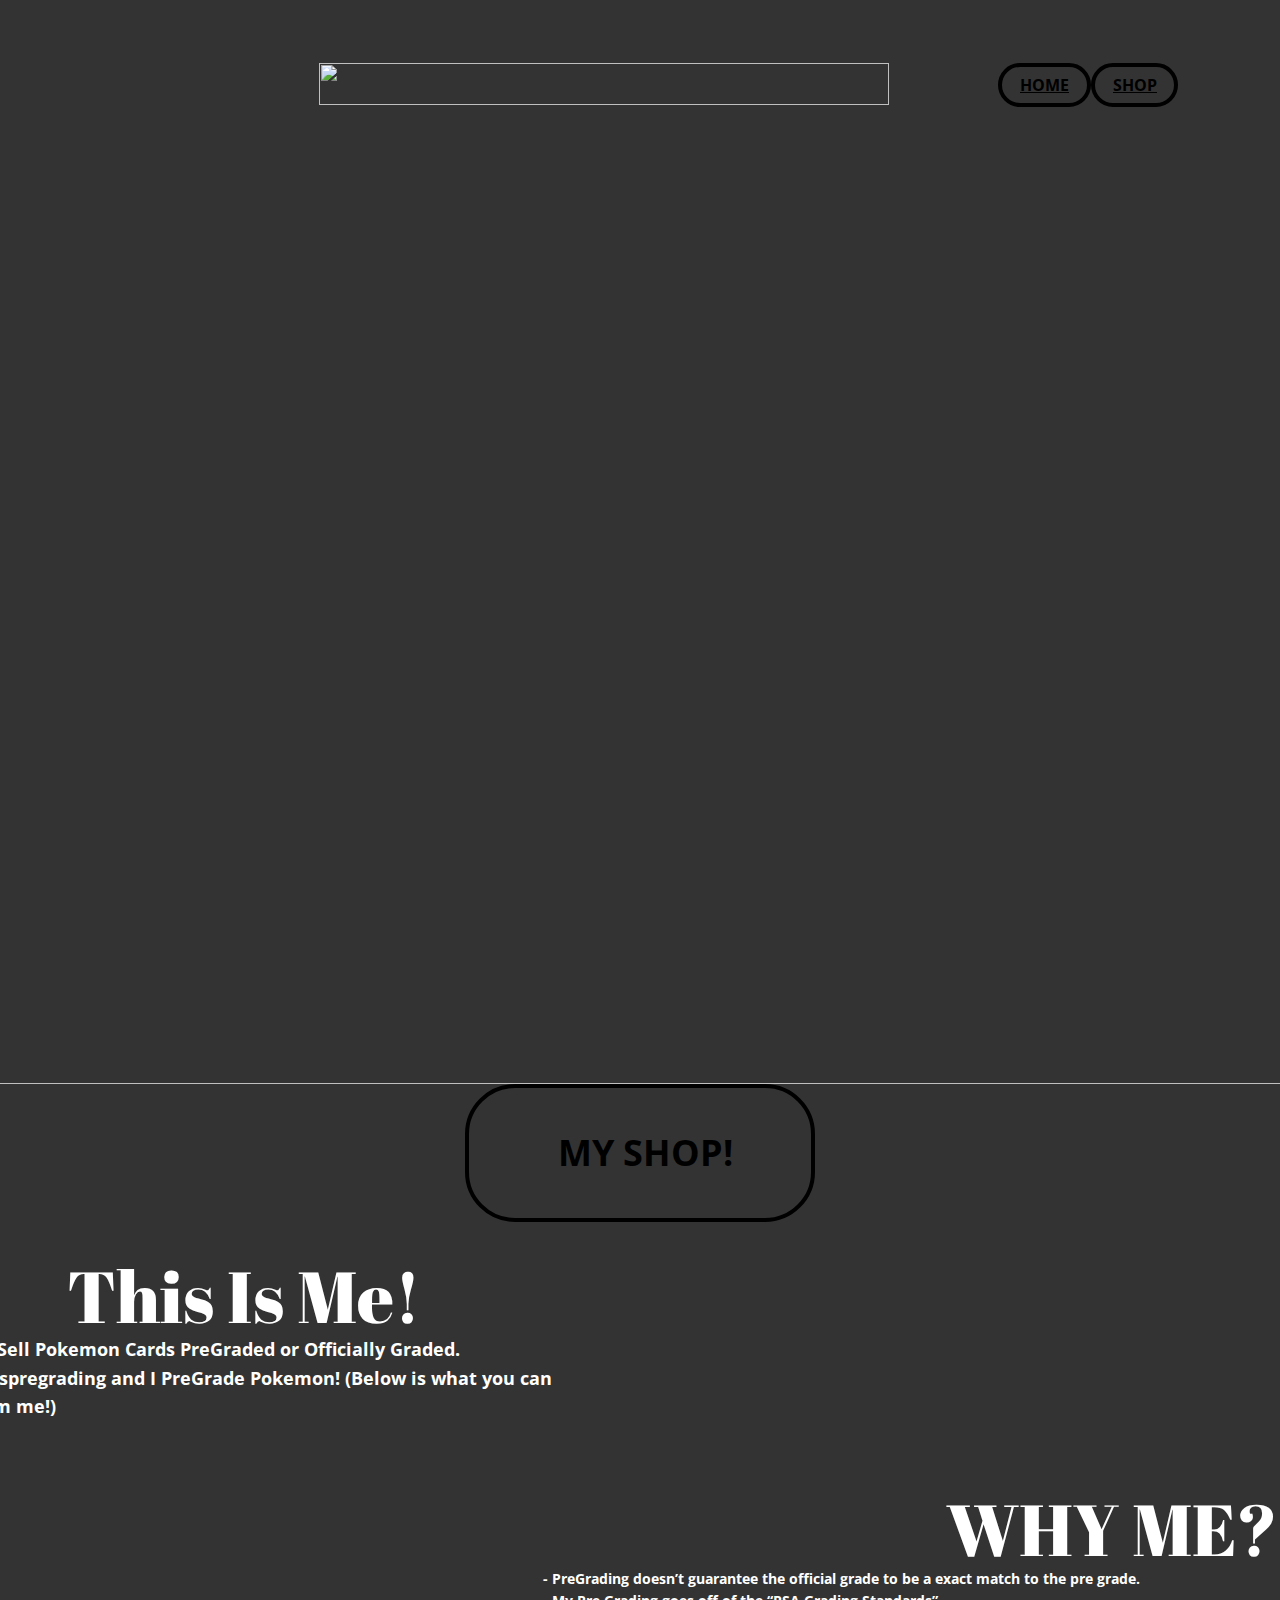
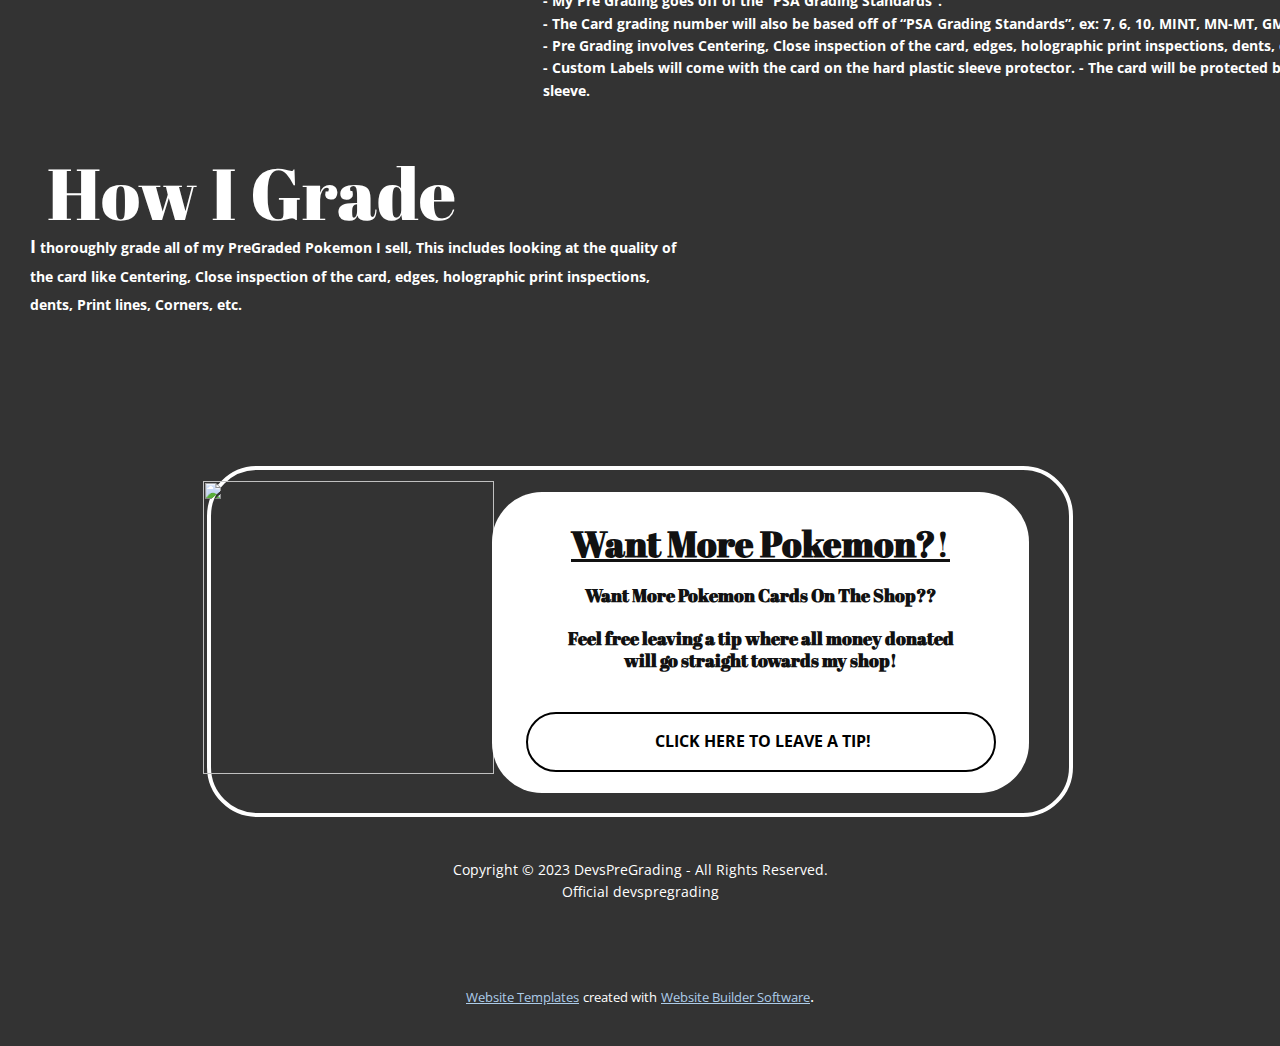
==== HOME.html @ a4edfcf6 "Final" ====
<!DOCTYPE html>
<html style="font-size: 16px;" lang="en"><head>
    <meta name="viewport" content="width=device-width, initial-scale=1.0">
    <meta charset="utf-8">
    <meta name="keywords" content="This Is Me!, WHY ME?">
    <meta name="description" content="">
    <title>HOME</title>
    <link rel="stylesheet" href="nicepage.css" media="screen">
<link rel="stylesheet" href="HOME.css" media="screen">
    <script class="u-script" type="text/javascript" src="jquery.js" defer=""></script>
    <script class="u-script" type="text/javascript" src="nicepage.js" defer=""></script>
    <meta name="generator" content="Nicepage 5.12.7, nicepage.com">
    <link id="u-theme-google-font" rel="stylesheet" href="https://fonts.googleapis.com/css?family=Roboto:100,100i,300,300i,400,400i,500,500i,700,700i,900,900i|Open+Sans:300,300i,400,400i,500,500i,600,600i,700,700i,800,800i">
    <link id="u-page-google-font" rel="stylesheet" href="https://fonts.googleapis.com/css?family=Abril+Fatface:400">
    
    
    
    
    
    
    <script type="application/ld+json">{
		"@context": "http://schema.org",
		"@type": "Organization",
		"name": ""
}</script>
    <meta name="theme-color" content="#478ac9">
    <meta property="og:title" content="HOME">
    <meta property="og:type" content="website">
  <meta data-intl-tel-input-cdn-path="intlTelInput/"></head>
  <body class="u-body u-overlap u-overlap-contrast u-overlap-transparent u-xl-mode" data-lang="en"><header class="u-clearfix u-grey-80 u-header u-header" id="sec-af65"><div class="u-clearfix u-sheet u-sheet-1">
        <p class="u-text u-text-default u-text-1">
          <span style="font-weight: 700;"></span>
        </p>
        <nav class="u-menu u-menu-one-level u-offcanvas u-menu-1" data-responsive-from="MD">
          <div class="menu-collapse" style="font-size: 1rem; letter-spacing: 0px; font-weight: 700;">
            <a class="u-button-style u-custom-border-radius u-custom-color u-custom-hover-color u-custom-left-right-menu-spacing u-custom-padding-bottom u-custom-text-active-color u-custom-text-color u-custom-text-decoration u-custom-text-hover-color u-custom-text-shadow u-custom-top-bottom-menu-spacing u-nav-link u-text-active-palette-1-base u-text-hover-palette-2-base" href="#" style="padding: 4px 14px; font-size: calc(1em + 8px);">
              <svg class="u-svg-link" viewBox="0 0 24 24"><use xmlns:xlink="http://www.w3.org/1999/xlink" xlink:href="#menu-hamburger"></use></svg>
              <svg class="u-svg-content" version="1.1" id="menu-hamburger" viewBox="0 0 16 16" x="0px" y="0px" xmlns:xlink="http://www.w3.org/1999/xlink" xmlns="http://www.w3.org/2000/svg"><g><rect y="1" width="16" height="2"></rect><rect y="7" width="16" height="2"></rect><rect y="13" width="16" height="2"></rect>
</g></svg>
            </a>
          </div>
          <div class="u-custom-menu u-nav-container">
            <ul class="u-nav u-unstyled u-nav-1"><li class="u-nav-item"><a class="u-border-4 u-border-black u-border-hover-grey-15 u-button-style u-hover-white u-nav-link u-radius-50 u-text-black" href="HOME.html" style="padding: 10px 18px; text-decoration: underline !important;">HOME</a>
</li><li class="u-nav-item"><a class="u-border-4 u-border-black u-border-hover-grey-15 u-button-style u-hover-white u-nav-link u-radius-50 u-text-black" href="SHOP.html" style="padding: 10px 17px 10px 18px; text-decoration: underline !important;">SHOP</a>
</li></ul>
          </div>
          <div class="u-custom-menu u-nav-container-collapse">
            <div class="u-black u-container-style u-inner-container-layout u-opacity u-opacity-95 u-sidenav">
              <div class="u-inner-container-layout u-sidenav-overflow">
                <div class="u-menu-close"></div>
                <ul class="u-align-center u-nav u-popupmenu-items u-unstyled u-nav-2"><li class="u-nav-item"><a class="u-button-style u-nav-link" href="HOME.html">HOME</a>
</li><li class="u-nav-item"><a class="u-button-style u-nav-link" href="SHOP.html">SHOP</a>
</li></ul>
              </div>
            </div>
            <div class="u-black u-menu-overlay u-opacity u-opacity-70"></div>
          </div>
        </nav>
        <img class="u-expanded-width-xs u-image u-image-default u-image-1" src="images/image4.png" alt="" data-image-width="598" data-image-height="44" data-href="HOME.html">
      </div></header>
    <section class="skrollable u-clearfix u-grey-80 u-parallax u-section-1" id="sec-ea19">
      <div class="u-clearfix u-sheet u-valign-bottom-lg u-sheet-1">
        <img class="u-expanded-width-md u-expanded-width-sm u-expanded-width-xs u-image u-image-contain u-image-default u-image-1" src="images/Untitled_Artwork1.png" alt="" data-image-width="1658" data-image-height="1001">
      </div>
    </section>
    <section class="u-clearfix u-grey-80 u-section-2" id="sec-8817">
      <div class="u-clearfix u-sheet u-valign-middle-sm u-valign-middle-xs u-sheet-1">
        <a href="SHOP.html" class="u-border-4 u-border-black u-border-hover-grey-15 u-btn u-btn-round u-button-style u-grey-80 u-hover-white u-radius-50 u-text-black u-text-hover-black u-btn-1" data-animation-out="0"><span class="u-file-icon u-icon u-icon-1"><img src="images/287221.png" alt=""></span>&nbsp;My SHOP!
        </a>
      </div>
    </section>
    <section class="u-clearfix u-grey-80 u-section-3" id="sec-2ca6">
      <div class="u-clearfix u-sheet u-sheet-1">
        <div class="u-clearfix u-gutter-0 u-layout-wrap u-layout-wrap-1">
          <div class="u-layout" style="">
            <div class="u-layout-row" style="">
              <div class="u-container-style u-layout-cell u-left-cell u-shape-rectangle u-size-30 u-size-xs-60 u-layout-cell-1" src="">
                <div class="u-container-layout u-container-layout-1">
                  <h1 class="u-align-center u-custom-font u-text u-text-default u-text-1">This Is Me!</h1>
                  <p class="u-align-left u-text u-text-2"> -I Buy and Sell Pokemon Cards PreGraded or Officially Graded.<br>-Hi I'm devspregrading and I PreGrade Pokemon!
(Below is what you can expect from me!)&nbsp;
                  </p>
                </div>
              </div>
              <div class="u-align-center u-container-style u-image u-image-round u-layout-cell u-radius-23 u-right-cell u-size-30 u-size-xs-60 u-image-1" src="" data-image-width="850" data-image-height="638">
                <div class="u-container-layout u-valign-middle u-container-layout-2" src=""></div>
              </div>
            </div>
          </div>
        </div>
      </div>
    </section>
    <section class="u-clearfix u-grey-80 u-section-4" id="sec-6db6">
      <div class="u-clearfix u-layout-wrap u-layout-wrap-1">
        <div class="u-layout">
          <div class="u-layout-row">
            <div class="u-container-style u-image u-image-round u-layout-cell u-radius-23 u-size-18 u-image-1" data-image-width="850" data-image-height="478">
              <div class="u-container-layout u-container-layout-1"></div>
            </div>
            <div class="u-container-style u-layout-cell u-size-42 u-layout-cell-2">
              <div class="u-container-layout u-valign-top-lg u-valign-top-md u-valign-top-sm u-valign-top-xl u-container-layout-2">
                <h1 class="u-align-right u-custom-font u-text u-text-default u-text-1">WHY ME?</h1>
                <p class="u-align-left u-text u-text-default u-text-2"> - PreGrading doesn’t guarantee the official grade to be a exact match to the pre grade.&nbsp;<br>- My Pre Grading goes off of the “PSA Grading Standards”.&nbsp;<br>- The Card grading number will also be based off of “PSA Grading Standards”, ex: 7, 6, 10, MINT, MN-MT, GM-MT, ETC.&nbsp;<br>- Pre Grading involves Centering, Close inspection of the card, edges, holographic print inspections, dents, etc.&nbsp;<br>- Custom Labels will come with the card on the hard plastic sleeve protector.
- The card will be protected by one layer of a thin clear sleeve inside of a hard plastic sleeve.&nbsp;
                </p>
              </div>
            </div>
          </div>
        </div>
      </div>
      <div class="u-clearfix u-layout-wrap u-layout-wrap-2">
        <div class="u-layout">
          <div class="u-layout-row">
            <div class="u-container-style u-layout-cell u-size-30 u-layout-cell-3">
              <div class="u-container-layout u-valign-bottom-xs u-container-layout-3">
                <h1 class="u-align-center u-custom-font u-text u-text-default u-text-3"> How I Grade</h1>
                <p class="u-align-left u-text u-text-default-lg u-text-default-md u-text-default-sm u-text-default-xl u-text-4"> I<span style="font-size: 0.875rem;"> thoroughly grade all of my PreGraded Pokemon I sell,
This includes looking at the quality of the card like
Centering, Close inspection of the card, edges,
holographic print inspections, dents, Print lines,
Corners, etc.</span>
                </p>
              </div>
            </div>
            <div class="u-container-style u-image u-image-round u-layout-cell u-radius-23 u-size-30 u-image-2" data-image-width="850" data-image-height="478">
              <div class="u-container-layout u-container-layout-4"></div>
            </div>
          </div>
        </div>
      </div>
    </section>
    <section class="u-align-center u-clearfix u-grey-80 u-section-5" id="carousel_9c7b">
      <div class="u-clearfix u-sheet u-valign-middle-xl u-sheet-1"><!--product--><!--product_options_json--><!--{"source":""}--><!--/product_options_json--><!--product_item-->
        <div class="u-align-center-md u-align-center-sm u-align-center-xs u-border-4 u-border-white u-container-style u-expanded-width-md u-expanded-width-sm u-expanded-width-xs u-gradient u-product u-radius-50 u-shape-round u-product-1">
          <div class="u-container-layout u-container-layout-1"><!--product_image-->
            <img src="images/Untitled_Artwork11.png" alt="" class="u-image u-image-default u-product-control u-image-1" data-image-width="2048" data-image-height="2048"><!--/product_image-->
            <div class="u-align-center u-container-style u-expanded-width-md u-expanded-width-sm u-expanded-width-xs u-group u-radius-50 u-shape-round u-white u-group-1">
              <div class="u-container-layout u-valign-top u-container-layout-2">
                <h3 class="u-custom-font u-text u-text-default u-text-1">
                  <span style="font-weight: 700;">Want More Pokemon?</span>!
                </h3>
                <h6 class="u-custom-font u-text u-text-default u-text-2">Want More Pokemon<span style="font-weight: 400;"></span> Cards On The Shop??<br>
                  <br>Feel free leaving a tip where all money donated<br>will go straight towards my shop!
                </h6><!--product_button--><!--options_json--><!--{"clickType":"add-to-cart","content":"​ click here to leave a tip!"}--><!--/options_json-->
                <a href="https://cash.app/$yeien420" class="u-border-2 u-border-black u-border-hover-black u-btn u-btn-round u-button-style u-hover-black u-none u-product-control u-radius-50 u-text-black u-text-hover-white u-btn-1" target="_blank"><!--product_button_content--><span class="u-file-icon u-icon u-icon-1"><img src="images/287221.png" alt=""></span>&nbsp;click here to leave a tip!<!--/product_button_content-->
                </a><!--/product_button-->
              </div>
            </div>
          </div>
        </div><!--/product_item--><!--/product-->
      </div>
    </section>
    <style class="u-overlap-style">.u-overlap:not(.u-sticky-scroll) .u-header {
background-color: #333333 !important
}</style>
    
    
    <footer class="u-align-center u-clearfix u-footer u-grey-80 u-footer" id="sec-9c79"><div class="u-clearfix u-sheet u-sheet-1">
        <p class="u-small-text u-text u-text-variant u-text-1"> Copyright © 2023 DevsPreGrading - All Rights Reserved.<br>Official devspregrading
        </p>
      </div></footer>
    <section class="u-backlink u-clearfix u-grey-80">
      <a class="u-link" href="https://nicepage.com/website-templates" target="_blank">
        <span>Website Templates</span>
      </a>
      <p class="u-text">
        <span>created with</span>
      </p>
      <a class="u-link" href="" target="_blank">
        <span>Website Builder Software</span>
      </a>. 
    </section><span style="height: 64px; width: 64px; margin-left: 0px; margin-right: auto; margin-top: 0px; background-image: none; right: 20px; bottom: 20px; padding: 15px" class="u-back-to-top u-icon u-icon-circle u-opacity u-opacity-85 u-palette-1-base" data-href="#">
        <svg class="u-svg-link" preserveAspectRatio="xMidYMin slice" viewBox="0 0 551.13 551.13"><use xmlns:xlink="http://www.w3.org/1999/xlink" xlink:href="#svg-1d98"></use></svg>
        <svg class="u-svg-content" enable-background="new 0 0 551.13 551.13" viewBox="0 0 551.13 551.13" xmlns="http://www.w3.org/2000/svg" id="svg-1d98"><path d="m275.565 189.451 223.897 223.897h51.668l-275.565-275.565-275.565 275.565h51.668z"></path></svg>
    </span>
  
</body></html>
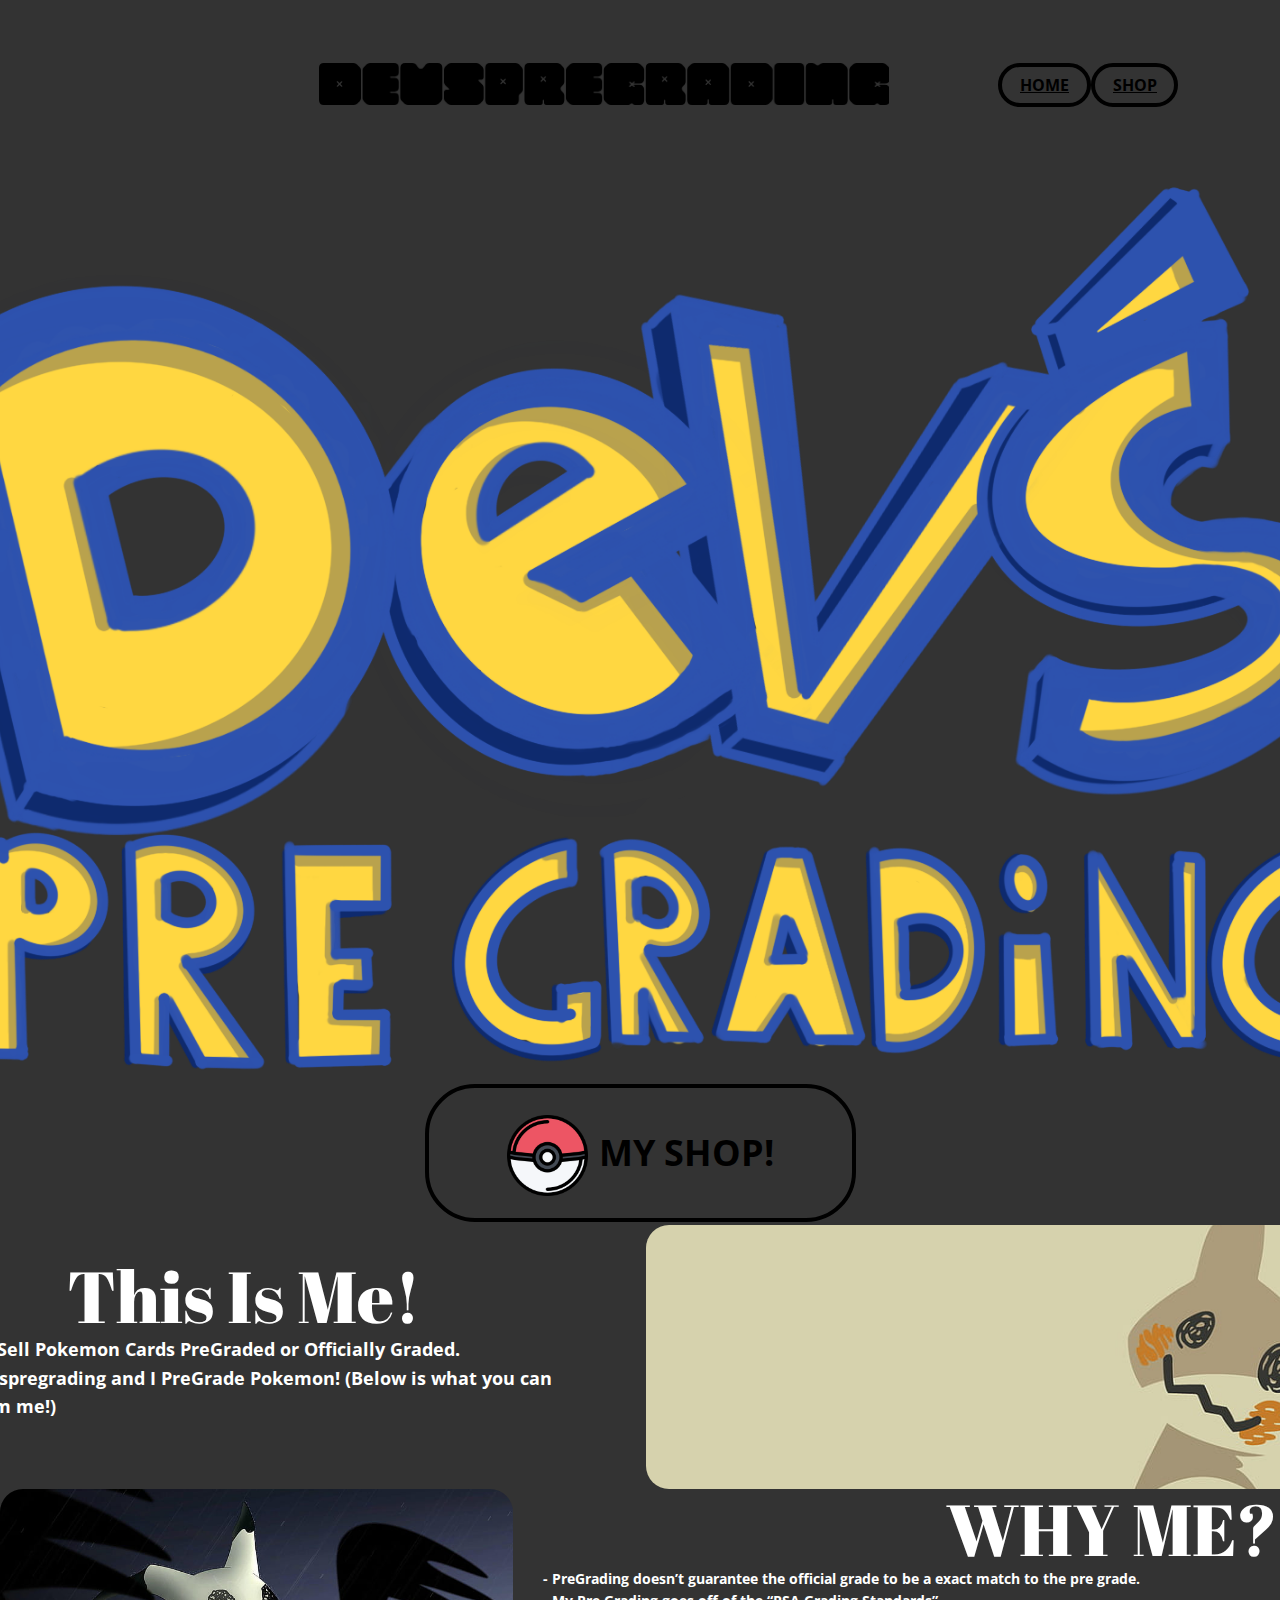
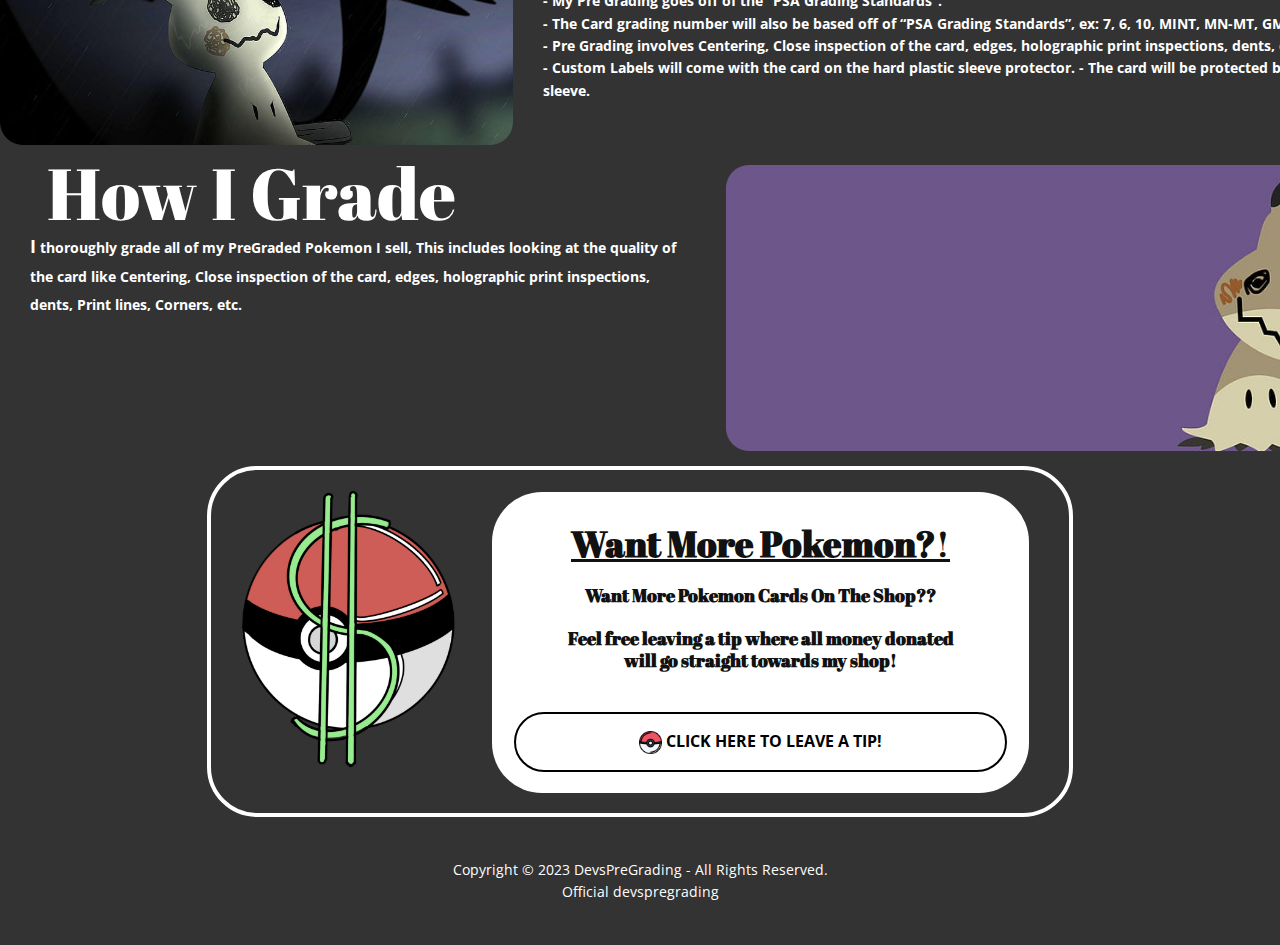
==== commit 3482b140: "HOME.html" ====
--- a/HOME.html
+++ b/HOME.html
@@ -159,19 +159,10 @@
         <p class="u-small-text u-text u-text-variant u-text-1"> Copyright © 2023 DevsPreGrading - All Rights Reserved.<br>Official devspregrading
         </p>
       </div></footer>
-    <section class="u-backlink u-clearfix u-grey-80">
-      <a class="u-link" href="https://nicepage.com/website-templates" target="_blank">
-        <span>Website Templates</span>
-      </a>
-      <p class="u-text">
-        <span>created with</span>
-      </p>
-      <a class="u-link" href="" target="_blank">
-        <span>Website Builder Software</span>
-      </a>. 
+ 
     </section><span style="height: 64px; width: 64px; margin-left: 0px; margin-right: auto; margin-top: 0px; background-image: none; right: 20px; bottom: 20px; padding: 15px" class="u-back-to-top u-icon u-icon-circle u-opacity u-opacity-85 u-palette-1-base" data-href="#">
         <svg class="u-svg-link" preserveAspectRatio="xMidYMin slice" viewBox="0 0 551.13 551.13"><use xmlns:xlink="http://www.w3.org/1999/xlink" xlink:href="#svg-1d98"></use></svg>
         <svg class="u-svg-content" enable-background="new 0 0 551.13 551.13" viewBox="0 0 551.13 551.13" xmlns="http://www.w3.org/2000/svg" id="svg-1d98"><path d="m275.565 189.451 223.897 223.897h51.668l-275.565-275.565-275.565 275.565h51.668z"></path></svg>
     </span>
   
-</body></html>+</body></html>
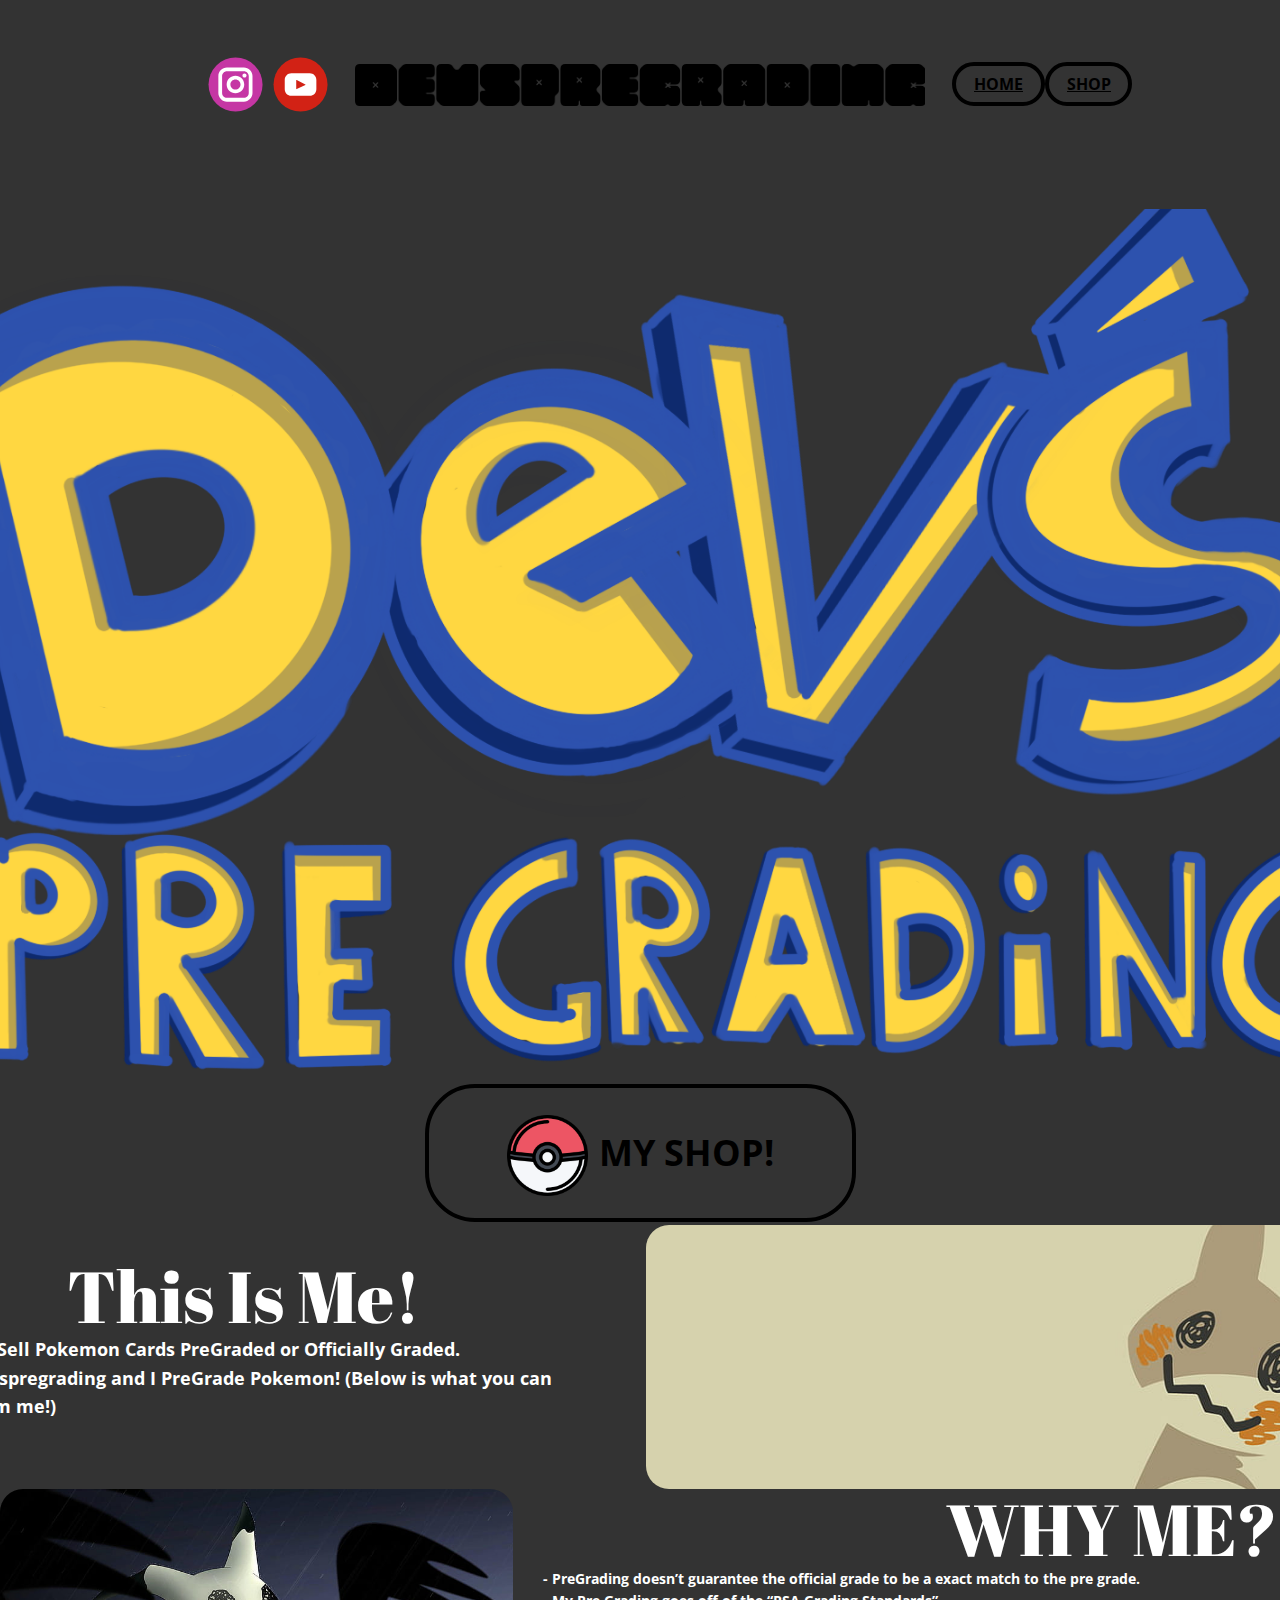
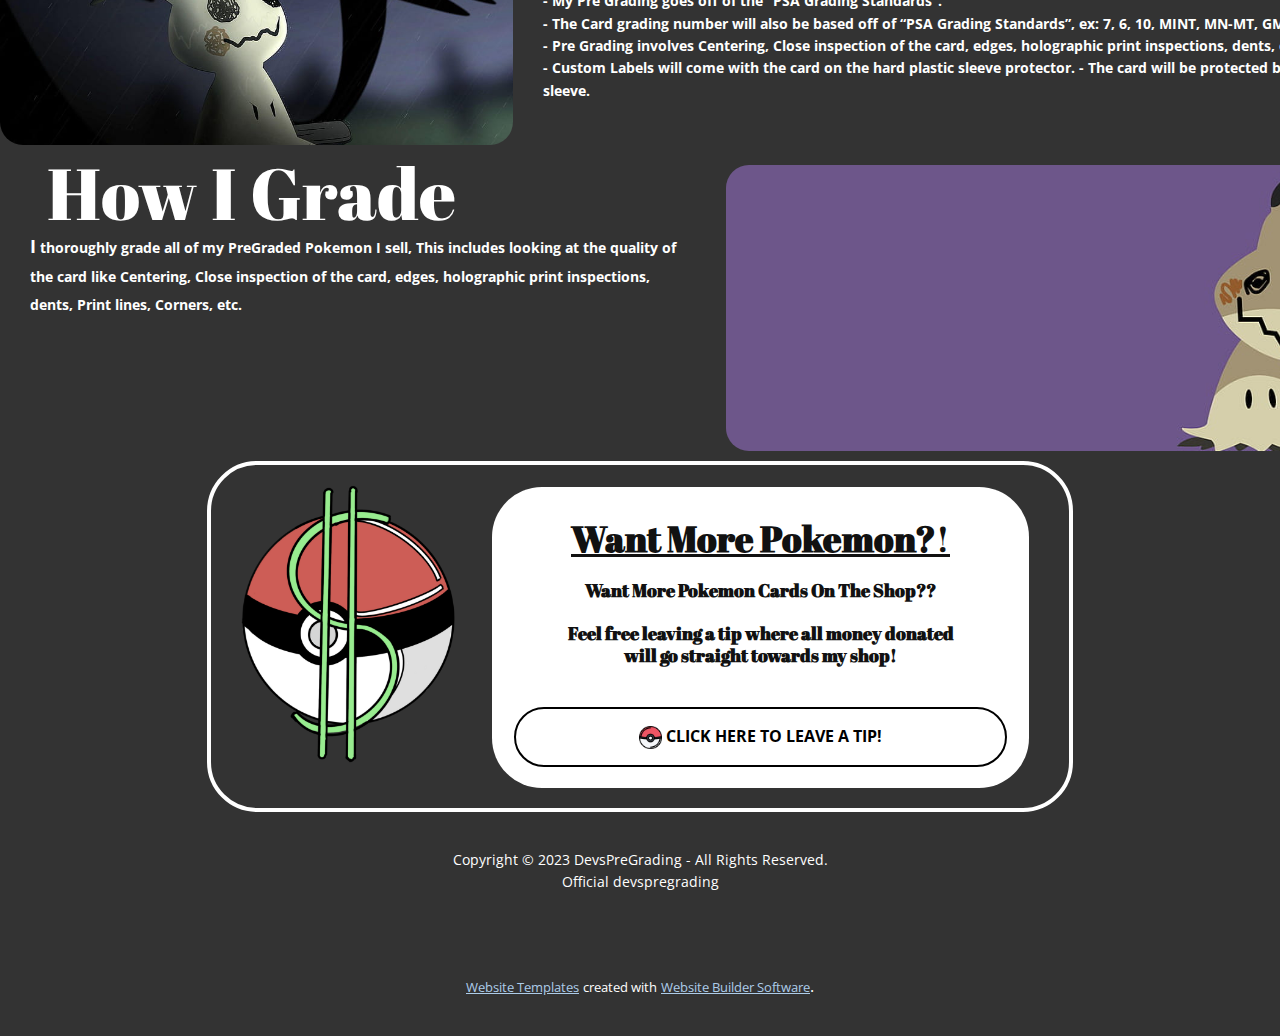
==== commit 1bec5a9f: "Add files via upload" ====
--- a/HOME.html
+++ b/HOME.html
@@ -9,7 +9,7 @@
 <link rel="stylesheet" href="HOME.css" media="screen">
     <script class="u-script" type="text/javascript" src="jquery.js" defer=""></script>
     <script class="u-script" type="text/javascript" src="nicepage.js" defer=""></script>
-    <meta name="generator" content="Nicepage 5.12.7, nicepage.com">
+    <meta name="generator" content="Nicepage 5.13.1, nicepage.com">
     <link id="u-theme-google-font" rel="stylesheet" href="https://fonts.googleapis.com/css?family=Roboto:100,100i,300,300i,400,400i,500,500i,700,700i,900,900i|Open+Sans:300,300i,400,400i,500,500i,600,600i,700,700i,800,800i">
     <link id="u-page-google-font" rel="stylesheet" href="https://fonts.googleapis.com/css?family=Abril+Fatface:400">
     
@@ -21,7 +21,11 @@
     <script type="application/ld+json">{
 		"@context": "http://schema.org",
 		"@type": "Organization",
-		"name": ""
+		"name": "",
+		"sameAs": [
+				"https://instagram.com/devspregrading",
+				"https://www.youtube.com/channel/UCvCm_0ucq3bTZHs9U6GodzA"
+		]
 }</script>
     <meta name="theme-color" content="#478ac9">
     <meta property="og:title" content="HOME">
@@ -56,11 +60,20 @@
             <div class="u-black u-menu-overlay u-opacity u-opacity-70"></div>
           </div>
         </nav>
-        <img class="u-expanded-width-xs u-image u-image-default u-image-1" src="images/image4.png" alt="" data-image-width="598" data-image-height="44" data-href="HOME.html">
+        <img class="u-image u-image-default u-image-1" src="images/image4.png" alt="" data-image-width="598" data-image-height="44" data-href="HOME.html">
+        <div class="u-social-icons u-spacing-10 u-social-icons-1">
+          <a class="u-social-url" title="instagram" target="_blank" href="https://instagram.com/devspregrading"><span class="u-icon u-social-icon u-social-instagram u-icon-1"><svg class="u-svg-link" preserveAspectRatio="xMidYMin slice" viewBox="0 0 112 112" style=""><use xmlns:xlink="http://www.w3.org/1999/xlink" xlink:href="#svg-0120"></use></svg><svg class="u-svg-content" viewBox="0 0 112 112" x="0" y="0" id="svg-0120"><circle fill="currentColor" cx="56.1" cy="56.1" r="55"></circle><path fill="#FFFFFF" d="M55.9,38.2c-9.9,0-17.9,8-17.9,17.9C38,66,46,74,55.9,74c9.9,0,17.9-8,17.9-17.9C73.8,46.2,65.8,38.2,55.9,38.2
+z M55.9,66.4c-5.7,0-10.3-4.6-10.3-10.3c-0.1-5.7,4.6-10.3,10.3-10.3c5.7,0,10.3,4.6,10.3,10.3C66.2,61.8,61.6,66.4,55.9,66.4z"></path><path fill="#FFFFFF" d="M74.3,33.5c-2.3,0-4.2,1.9-4.2,4.2s1.9,4.2,4.2,4.2s4.2-1.9,4.2-4.2S76.6,33.5,74.3,33.5z"></path><path fill="#FFFFFF" d="M73.1,21.3H38.6c-9.7,0-17.5,7.9-17.5,17.5v34.5c0,9.7,7.9,17.6,17.5,17.6h34.5c9.7,0,17.5-7.9,17.5-17.5V38.8
+C90.6,29.1,82.7,21.3,73.1,21.3z M83,73.3c0,5.5-4.5,9.9-9.9,9.9H38.6c-5.5,0-9.9-4.5-9.9-9.9V38.8c0-5.5,4.5-9.9,9.9-9.9h34.5
+c5.5,0,9.9,4.5,9.9,9.9V73.3z"></path></svg></span>
+          </a>
+          <a class="u-social-url" target="_blank" data-type="YouTube" title="YouTube" href="https://www.youtube.com/channel/UCvCm_0ucq3bTZHs9U6GodzA"><span class="u-icon u-social-icon u-social-youtube u-icon-2"><svg class="u-svg-link" preserveAspectRatio="xMidYMin slice" viewBox="0 0 112 112" style=""><use xmlns:xlink="http://www.w3.org/1999/xlink" xlink:href="#svg-ff37"></use></svg><svg class="u-svg-content" viewBox="0 0 112 112" x="0" y="0" id="svg-ff37"><circle fill="currentColor" cx="56.1" cy="56.1" r="55"></circle><path fill="#FFFFFF" d="M74.9,33.3H37.3c-7.4,0-13.4,6-13.4,13.4v18.8c0,7.4,6,13.4,13.4,13.4h37.6c7.4,0,13.4-6,13.4-13.4V46.7 C88.3,39.3,82.3,33.3,74.9,33.3L74.9,33.3z M65.9,57l-17.6,8.4c-0.5,0.2-1-0.1-1-0.6V47.5c0-0.5,0.6-0.9,1-0.6l17.6,8.9 C66.4,56,66.4,56.8,65.9,57L65.9,57z"></path></svg></span>
+          </a>
+        </div>
       </div></header>
     <section class="skrollable u-clearfix u-grey-80 u-parallax u-section-1" id="sec-ea19">
       <div class="u-clearfix u-sheet u-valign-bottom-lg u-sheet-1">
-        <img class="u-expanded-width-md u-expanded-width-sm u-expanded-width-xs u-image u-image-contain u-image-default u-image-1" src="images/Untitled_Artwork1.png" alt="" data-image-width="1658" data-image-height="1001">
+        <img class="u-image u-image-contain u-image-default u-image-1" src="images/Untitled_Artwork1.png" alt="" data-image-width="1658" data-image-height="1001">
       </div>
     </section>
     <section class="u-clearfix u-grey-80 u-section-2" id="sec-8817">
@@ -130,11 +143,11 @@
       </div>
     </section>
     <section class="u-align-center u-clearfix u-grey-80 u-section-5" id="carousel_9c7b">
-      <div class="u-clearfix u-sheet u-valign-middle-xl u-sheet-1"><!--product--><!--product_options_json--><!--{"source":""}--><!--/product_options_json--><!--product_item-->
-        <div class="u-align-center-md u-align-center-sm u-align-center-xs u-border-4 u-border-white u-container-style u-expanded-width-md u-expanded-width-sm u-expanded-width-xs u-gradient u-product u-radius-50 u-shape-round u-product-1">
+      <div class="u-clearfix u-sheet u-valign-middle u-sheet-1"><!--product--><!--product_options_json--><!--{"source":""}--><!--/product_options_json--><!--product_item-->
+        <div class="u-border-4 u-border-white u-container-style u-gradient u-product u-radius-50 u-shape-round u-product-1">
           <div class="u-container-layout u-container-layout-1"><!--product_image-->
             <img src="images/Untitled_Artwork11.png" alt="" class="u-image u-image-default u-product-control u-image-1" data-image-width="2048" data-image-height="2048"><!--/product_image-->
-            <div class="u-align-center u-container-style u-expanded-width-md u-expanded-width-sm u-expanded-width-xs u-group u-radius-50 u-shape-round u-white u-group-1">
+            <div class="u-align-center u-container-style u-group u-radius-50 u-shape-round u-white u-group-1">
               <div class="u-container-layout u-valign-top u-container-layout-2">
                 <h3 class="u-custom-font u-text u-text-default u-text-1">
                   <span style="font-weight: 700;">Want More Pokemon?</span>!
@@ -159,10 +172,19 @@
         <p class="u-small-text u-text u-text-variant u-text-1"> Copyright © 2023 DevsPreGrading - All Rights Reserved.<br>Official devspregrading
         </p>
       </div></footer>
- 
+    <section class="u-backlink u-clearfix u-grey-80">
+      <a class="u-link" href="https://nicepage.com/website-templates" target="_blank">
+        <span>Website Templates</span>
+      </a>
+      <p class="u-text">
+        <span>created with</span>
+      </p>
+      <a class="u-link" href="" target="_blank">
+        <span>Website Builder Software</span>
+      </a>. 
     </section><span style="height: 64px; width: 64px; margin-left: 0px; margin-right: auto; margin-top: 0px; background-image: none; right: 20px; bottom: 20px; padding: 15px" class="u-back-to-top u-icon u-icon-circle u-opacity u-opacity-85 u-palette-1-base" data-href="#">
         <svg class="u-svg-link" preserveAspectRatio="xMidYMin slice" viewBox="0 0 551.13 551.13"><use xmlns:xlink="http://www.w3.org/1999/xlink" xlink:href="#svg-1d98"></use></svg>
         <svg class="u-svg-content" enable-background="new 0 0 551.13 551.13" viewBox="0 0 551.13 551.13" xmlns="http://www.w3.org/2000/svg" id="svg-1d98"><path d="m275.565 189.451 223.897 223.897h51.668l-275.565-275.565-275.565 275.565h51.668z"></path></svg>
     </span>
   
-</body></html>
+</body></html>--- a/nicepage.css
+++ b/nicepage.css
@@ -2874,6 +2874,7 @@
   -webkit-appearance: none;
   padding-left: 0;
   padding-right: 0;
+  border: 0;
 }
 .u-form-number-layout-range.u-form-number input[type="range"] {
   flex-shrink: 1;
@@ -7262,6 +7263,8 @@
   max-width: 100%;
   transition-duration: inherit;
 }
+.u-audio-main-layout-wrapper,
+.u-audio-main-layout-wrapper > *,
 .u-inner-container-layout,
 .u-inner-container-layout > *,
 .u-group-elements,
@@ -14684,12 +14687,12 @@
 .u-audio {
   margin: 7rem auto;
   background: white;
-  padding: 16px 12px 16px 12px;
   height: 100%;
 }
 .u-audio-main-layout-wrapper {
   display: flex;
   width: 100%;
+  padding: 16px 12px 16px 12px;
 }
 .u-audio-cover-layout {
   flex: 0 0 70px;
@@ -17810,6 +17813,7 @@
 section.u-opacity:before,
 .u-hover-box > .u-opacity.u-container-layout:before,
 .u-opacity > .u-container-layout:before,
+.u-opacity > .u-audio-main-layout-wrapper:before,
 .u-opacity > .u-inner-container-layout:before,
 .u-opacity.u-sidenav:before {
   content: '';
@@ -17827,6 +17831,7 @@
 .u-opacity.u-container-style,
 .u-hover-box > .u-opacity.u-container-layout,
 .u-opacity > .u-container-layout,
+.u-opacity > .u-audio-main-layout-wrapper,
 .u-opacity > .u-inner-container-layout {
   opacity: 1;
 }
@@ -17844,6 +17849,7 @@
 section.u-opacity-100:before,
 .u-hover-box > .u-opacity-100.u-container-layout:before,
 .u-opacity-100 > .u-container-layout:before,
+.u-opacity-100 > .u-audio-main-layout-wrapper:before,
 .u-opacity-100 > .u-inner-container-layout:before,
 .u-opacity-100.u-sidenav:before {
   opacity: 1;
@@ -17853,7 +17859,6 @@
 img.u-opacity-100,
 .u-opacity-100.u-line,
 .u-opacity-100.u-shape,
-.u-opacity-100.u-audio,
 .u-opacity-100.u-menu-overlay {
   opacity: 1;
 }
@@ -17861,6 +17866,7 @@
 section.u-opacity-95:before,
 .u-hover-box > .u-opacity-95.u-container-layout:before,
 .u-opacity-95 > .u-container-layout:before,
+.u-opacity-95 > .u-audio-main-layout-wrapper:before,
 .u-opacity-95 > .u-inner-container-layout:before,
 .u-opacity-95.u-sidenav:before {
   opacity: 0.95;
@@ -17870,7 +17876,6 @@
 img.u-opacity-95,
 .u-opacity-95.u-line,
 .u-opacity-95.u-shape,
-.u-opacity-95.u-audio,
 .u-opacity-95.u-menu-overlay {
   opacity: 0.95;
 }
@@ -17878,6 +17883,7 @@
 section.u-opacity-90:before,
 .u-hover-box > .u-opacity-90.u-container-layout:before,
 .u-opacity-90 > .u-container-layout:before,
+.u-opacity-90 > .u-audio-main-layout-wrapper:before,
 .u-opacity-90 > .u-inner-container-layout:before,
 .u-opacity-90.u-sidenav:before {
   opacity: 0.9;
@@ -17887,7 +17893,6 @@
 img.u-opacity-90,
 .u-opacity-90.u-line,
 .u-opacity-90.u-shape,
-.u-opacity-90.u-audio,
 .u-opacity-90.u-menu-overlay {
   opacity: 0.9;
 }
@@ -17895,6 +17900,7 @@
 section.u-opacity-85:before,
 .u-hover-box > .u-opacity-85.u-container-layout:before,
 .u-opacity-85 > .u-container-layout:before,
+.u-opacity-85 > .u-audio-main-layout-wrapper:before,
 .u-opacity-85 > .u-inner-container-layout:before,
 .u-opacity-85.u-sidenav:before {
   opacity: 0.85;
@@ -17904,7 +17910,6 @@
 img.u-opacity-85,
 .u-opacity-85.u-line,
 .u-opacity-85.u-shape,
-.u-opacity-85.u-audio,
 .u-opacity-85.u-menu-overlay {
   opacity: 0.85;
 }
@@ -17912,6 +17917,7 @@
 section.u-opacity-80:before,
 .u-hover-box > .u-opacity-80.u-container-layout:before,
 .u-opacity-80 > .u-container-layout:before,
+.u-opacity-80 > .u-audio-main-layout-wrapper:before,
 .u-opacity-80 > .u-inner-container-layout:before,
 .u-opacity-80.u-sidenav:before {
   opacity: 0.8;
@@ -17921,7 +17927,6 @@
 img.u-opacity-80,
 .u-opacity-80.u-line,
 .u-opacity-80.u-shape,
-.u-opacity-80.u-audio,
 .u-opacity-80.u-menu-overlay {
   opacity: 0.8;
 }
@@ -17929,6 +17934,7 @@
 section.u-opacity-75:before,
 .u-hover-box > .u-opacity-75.u-container-layout:before,
 .u-opacity-75 > .u-container-layout:before,
+.u-opacity-75 > .u-audio-main-layout-wrapper:before,
 .u-opacity-75 > .u-inner-container-layout:before,
 .u-opacity-75.u-sidenav:before {
   opacity: 0.75;
@@ -17938,7 +17944,6 @@
 img.u-opacity-75,
 .u-opacity-75.u-line,
 .u-opacity-75.u-shape,
-.u-opacity-75.u-audio,
 .u-opacity-75.u-menu-overlay {
   opacity: 0.75;
 }
@@ -17946,6 +17951,7 @@
 section.u-opacity-70:before,
 .u-hover-box > .u-opacity-70.u-container-layout:before,
 .u-opacity-70 > .u-container-layout:before,
+.u-opacity-70 > .u-audio-main-layout-wrapper:before,
 .u-opacity-70 > .u-inner-container-layout:before,
 .u-opacity-70.u-sidenav:before {
   opacity: 0.7;
@@ -17955,7 +17961,6 @@
 img.u-opacity-70,
 .u-opacity-70.u-line,
 .u-opacity-70.u-shape,
-.u-opacity-70.u-audio,
 .u-opacity-70.u-menu-overlay {
   opacity: 0.7;
 }
@@ -17963,6 +17968,7 @@
 section.u-opacity-65:before,
 .u-hover-box > .u-opacity-65.u-container-layout:before,
 .u-opacity-65 > .u-container-layout:before,
+.u-opacity-65 > .u-audio-main-layout-wrapper:before,
 .u-opacity-65 > .u-inner-container-layout:before,
 .u-opacity-65.u-sidenav:before {
   opacity: 0.65;
@@ -17972,7 +17978,6 @@
 img.u-opacity-65,
 .u-opacity-65.u-line,
 .u-opacity-65.u-shape,
-.u-opacity-65.u-audio,
 .u-opacity-65.u-menu-overlay {
   opacity: 0.65;
 }
@@ -17980,6 +17985,7 @@
 section.u-opacity-60:before,
 .u-hover-box > .u-opacity-60.u-container-layout:before,
 .u-opacity-60 > .u-container-layout:before,
+.u-opacity-60 > .u-audio-main-layout-wrapper:before,
 .u-opacity-60 > .u-inner-container-layout:before,
 .u-opacity-60.u-sidenav:before {
   opacity: 0.6;
@@ -17989,7 +17995,6 @@
 img.u-opacity-60,
 .u-opacity-60.u-line,
 .u-opacity-60.u-shape,
-.u-opacity-60.u-audio,
 .u-opacity-60.u-menu-overlay {
   opacity: 0.6;
 }
@@ -17997,6 +18002,7 @@
 section.u-opacity-55:before,
 .u-hover-box > .u-opacity-55.u-container-layout:before,
 .u-opacity-55 > .u-container-layout:before,
+.u-opacity-55 > .u-audio-main-layout-wrapper:before,
 .u-opacity-55 > .u-inner-container-layout:before,
 .u-opacity-55.u-sidenav:before {
   opacity: 0.55;
@@ -18006,7 +18012,6 @@
 img.u-opacity-55,
 .u-opacity-55.u-line,
 .u-opacity-55.u-shape,
-.u-opacity-55.u-audio,
 .u-opacity-55.u-menu-overlay {
   opacity: 0.55;
 }
@@ -18014,6 +18019,7 @@
 section.u-opacity-50:before,
 .u-hover-box > .u-opacity-50.u-container-layout:before,
 .u-opacity-50 > .u-container-layout:before,
+.u-opacity-50 > .u-audio-main-layout-wrapper:before,
 .u-opacity-50 > .u-inner-container-layout:before,
 .u-opacity-50.u-sidenav:before {
   opacity: 0.5;
@@ -18023,7 +18029,6 @@
 img.u-opacity-50,
 .u-opacity-50.u-line,
 .u-opacity-50.u-shape,
-.u-opacity-50.u-audio,
 .u-opacity-50.u-menu-overlay {
   opacity: 0.5;
 }
@@ -18031,6 +18036,7 @@
 section.u-opacity-45:before,
 .u-hover-box > .u-opacity-45.u-container-layout:before,
 .u-opacity-45 > .u-container-layout:before,
+.u-opacity-45 > .u-audio-main-layout-wrapper:before,
 .u-opacity-45 > .u-inner-container-layout:before,
 .u-opacity-45.u-sidenav:before {
   opacity: 0.45;
@@ -18040,7 +18046,6 @@
 img.u-opacity-45,
 .u-opacity-45.u-line,
 .u-opacity-45.u-shape,
-.u-opacity-45.u-audio,
 .u-opacity-45.u-menu-overlay {
   opacity: 0.45;
 }
@@ -18048,6 +18053,7 @@
 section.u-opacity-40:before,
 .u-hover-box > .u-opacity-40.u-container-layout:before,
 .u-opacity-40 > .u-container-layout:before,
+.u-opacity-40 > .u-audio-main-layout-wrapper:before,
 .u-opacity-40 > .u-inner-container-layout:before,
 .u-opacity-40.u-sidenav:before {
   opacity: 0.4;
@@ -18057,7 +18063,6 @@
 img.u-opacity-40,
 .u-opacity-40.u-line,
 .u-opacity-40.u-shape,
-.u-opacity-40.u-audio,
 .u-opacity-40.u-menu-overlay {
   opacity: 0.4;
 }
@@ -18065,6 +18070,7 @@
 section.u-opacity-35:before,
 .u-hover-box > .u-opacity-35.u-container-layout:before,
 .u-opacity-35 > .u-container-layout:before,
+.u-opacity-35 > .u-audio-main-layout-wrapper:before,
 .u-opacity-35 > .u-inner-container-layout:before,
 .u-opacity-35.u-sidenav:before {
   opacity: 0.35;
@@ -18074,7 +18080,6 @@
 img.u-opacity-35,
 .u-opacity-35.u-line,
 .u-opacity-35.u-shape,
-.u-opacity-35.u-audio,
 .u-opacity-35.u-menu-overlay {
   opacity: 0.35;
 }
@@ -18082,6 +18087,7 @@
 section.u-opacity-30:before,
 .u-hover-box > .u-opacity-30.u-container-layout:before,
 .u-opacity-30 > .u-container-layout:before,
+.u-opacity-30 > .u-audio-main-layout-wrapper:before,
 .u-opacity-30 > .u-inner-container-layout:before,
 .u-opacity-30.u-sidenav:before {
   opacity: 0.3;
@@ -18091,7 +18097,6 @@
 img.u-opacity-30,
 .u-opacity-30.u-line,
 .u-opacity-30.u-shape,
-.u-opacity-30.u-audio,
 .u-opacity-30.u-menu-overlay {
   opacity: 0.3;
 }
@@ -18099,6 +18104,7 @@
 section.u-opacity-25:before,
 .u-hover-box > .u-opacity-25.u-container-layout:before,
 .u-opacity-25 > .u-container-layout:before,
+.u-opacity-25 > .u-audio-main-layout-wrapper:before,
 .u-opacity-25 > .u-inner-container-layout:before,
 .u-opacity-25.u-sidenav:before {
   opacity: 0.25;
@@ -18108,7 +18114,6 @@
 img.u-opacity-25,
 .u-opacity-25.u-line,
 .u-opacity-25.u-shape,
-.u-opacity-25.u-audio,
 .u-opacity-25.u-menu-overlay {
   opacity: 0.25;
 }
@@ -18116,6 +18121,7 @@
 section.u-opacity-20:before,
 .u-hover-box > .u-opacity-20.u-container-layout:before,
 .u-opacity-20 > .u-container-layout:before,
+.u-opacity-20 > .u-audio-main-layout-wrapper:before,
 .u-opacity-20 > .u-inner-container-layout:before,
 .u-opacity-20.u-sidenav:before {
   opacity: 0.2;
@@ -18125,7 +18131,6 @@
 img.u-opacity-20,
 .u-opacity-20.u-line,
 .u-opacity-20.u-shape,
-.u-opacity-20.u-audio,
 .u-opacity-20.u-menu-overlay {
   opacity: 0.2;
 }
@@ -18133,6 +18138,7 @@
 section.u-opacity-15:before,
 .u-hover-box > .u-opacity-15.u-container-layout:before,
 .u-opacity-15 > .u-container-layout:before,
+.u-opacity-15 > .u-audio-main-layout-wrapper:before,
 .u-opacity-15 > .u-inner-container-layout:before,
 .u-opacity-15.u-sidenav:before {
   opacity: 0.15;
@@ -18142,7 +18148,6 @@
 img.u-opacity-15,
 .u-opacity-15.u-line,
 .u-opacity-15.u-shape,
-.u-opacity-15.u-audio,
 .u-opacity-15.u-menu-overlay {
   opacity: 0.15;
 }
@@ -18150,6 +18155,7 @@
 section.u-opacity-10:before,
 .u-hover-box > .u-opacity-10.u-container-layout:before,
 .u-opacity-10 > .u-container-layout:before,
+.u-opacity-10 > .u-audio-main-layout-wrapper:before,
 .u-opacity-10 > .u-inner-container-layout:before,
 .u-opacity-10.u-sidenav:before {
   opacity: 0.1;
@@ -18159,7 +18165,6 @@
 img.u-opacity-10,
 .u-opacity-10.u-line,
 .u-opacity-10.u-shape,
-.u-opacity-10.u-audio,
 .u-opacity-10.u-menu-overlay {
   opacity: 0.1;
 }
@@ -18167,6 +18172,7 @@
 section.u-opacity-5:before,
 .u-hover-box > .u-opacity-5.u-container-layout:before,
 .u-opacity-5 > .u-container-layout:before,
+.u-opacity-5 > .u-audio-main-layout-wrapper:before,
 .u-opacity-5 > .u-inner-container-layout:before,
 .u-opacity-5.u-sidenav:before {
   opacity: 0.05;
@@ -18176,7 +18182,6 @@
 img.u-opacity-5,
 .u-opacity-5.u-line,
 .u-opacity-5.u-shape,
-.u-opacity-5.u-audio,
 .u-opacity-5.u-menu-overlay {
   opacity: 0.05;
 }
@@ -18184,6 +18189,7 @@
 section.u-opacity-0:before,
 .u-hover-box > .u-opacity-0.u-container-layout:before,
 .u-opacity-0 > .u-container-layout:before,
+.u-opacity-0 > .u-audio-main-layout-wrapper:before,
 .u-opacity-0 > .u-inner-container-layout:before,
 .u-opacity-0.u-sidenav:before {
   opacity: 0;
@@ -18193,7 +18199,6 @@
 img.u-opacity-0,
 .u-opacity-0.u-line,
 .u-opacity-0.u-shape,
-.u-opacity-0.u-audio,
 .u-opacity-0.u-menu-overlay {
   opacity: 0;
 }
@@ -21723,6 +21728,7 @@
   align-items: center;
 }
 .u-countdown-number {
+  box-sizing: content-box;
   display: flex;
   justify-content: center;
   width: 1ch;
@@ -24097,6 +24103,13 @@
 .u-link.u-border-20 {
   border-width: 0 0 20px 0;
 }
+[class*="-radius-"] {
+  --border-radius: initial;
+  --border-top-left-radius: initial;
+  --border-top-right-radius: initial;
+  --border-bottom-right-radius: initial;
+  --border-bottom-left-radius: initial;
+}
 [class*="-radius-"],
 [class*="-radius-"]:before,
 [class*="-radius-"] .u-background-effect,
@@ -24945,6 +24958,7 @@
 .u-color-1-dark-3,
 .u-body.u-color-1-dark-3,
 section.u-color-1-dark-3:before,
+.u-color-1-dark-3 > .u-audio-main-layout-wrapper:before,
 .u-color-1-dark-3 > .u-container-layout:before,
 .u-color-1-dark-3 > .u-inner-container-layout:before,
 .u-color-1-dark-3.u-sidenav:before,
@@ -25003,6 +25017,7 @@
 .u-color-1-dark-2,
 .u-body.u-color-1-dark-2,
 section.u-color-1-dark-2:before,
+.u-color-1-dark-2 > .u-audio-main-layout-wrapper:before,
 .u-color-1-dark-2 > .u-container-layout:before,
 .u-color-1-dark-2 > .u-inner-container-layout:before,
 .u-color-1-dark-2.u-sidenav:before,
@@ -25061,6 +25076,7 @@
 .u-color-1-dark-1,
 .u-body.u-color-1-dark-1,
 section.u-color-1-dark-1:before,
+.u-color-1-dark-1 > .u-audio-main-layout-wrapper:before,
 .u-color-1-dark-1 > .u-container-layout:before,
 .u-color-1-dark-1 > .u-inner-container-layout:before,
 .u-color-1-dark-1.u-sidenav:before,
@@ -25119,6 +25135,7 @@
 .u-color-1,
 .u-body.u-color-1,
 section.u-color-1:before,
+.u-color-1 > .u-audio-main-layout-wrapper:before,
 .u-color-1 > .u-container-layout:before,
 .u-color-1 > .u-inner-container-layout:before,
 .u-color-1.u-sidenav:before,
@@ -25177,6 +25194,7 @@
 .u-color-1-light-1,
 .u-body.u-color-1-light-1,
 section.u-color-1-light-1:before,
+.u-color-1-light-1 > .u-audio-main-layout-wrapper:before,
 .u-color-1-light-1 > .u-container-layout:before,
 .u-color-1-light-1 > .u-inner-container-layout:before,
 .u-color-1-light-1.u-sidenav:before,
@@ -25235,6 +25253,7 @@
 .u-color-1-light-2,
 .u-body.u-color-1-light-2,
 section.u-color-1-light-2:before,
+.u-color-1-light-2 > .u-audio-main-layout-wrapper:before,
 .u-color-1-light-2 > .u-container-layout:before,
 .u-color-1-light-2 > .u-inner-container-layout:before,
 .u-color-1-light-2.u-sidenav:before,
@@ -25293,6 +25312,7 @@
 .u-color-1-light-3,
 .u-body.u-color-1-light-3,
 section.u-color-1-light-3:before,
+.u-color-1-light-3 > .u-audio-main-layout-wrapper:before,
 .u-color-1-light-3 > .u-container-layout:before,
 .u-color-1-light-3 > .u-inner-container-layout:before,
 .u-color-1-light-3.u-sidenav:before,
@@ -25351,6 +25371,7 @@
 .u-color-1-base,
 .u-body.u-color-1-base,
 section.u-color-1-base:before,
+.u-color-1-base > .u-audio-main-layout-wrapper:before,
 .u-color-1-base > .u-container-layout:before,
 .u-color-1-base > .u-inner-container-layout:before,
 .u-color-1-base.u-sidenav:before,
@@ -25409,6 +25430,7 @@
 .u-color-2-dark-3,
 .u-body.u-color-2-dark-3,
 section.u-color-2-dark-3:before,
+.u-color-2-dark-3 > .u-audio-main-layout-wrapper:before,
 .u-color-2-dark-3 > .u-container-layout:before,
 .u-color-2-dark-3 > .u-inner-container-layout:before,
 .u-color-2-dark-3.u-sidenav:before,
@@ -25467,6 +25489,7 @@
 .u-color-2-dark-2,
 .u-body.u-color-2-dark-2,
 section.u-color-2-dark-2:before,
+.u-color-2-dark-2 > .u-audio-main-layout-wrapper:before,
 .u-color-2-dark-2 > .u-container-layout:before,
 .u-color-2-dark-2 > .u-inner-container-layout:before,
 .u-color-2-dark-2.u-sidenav:before,
@@ -25525,6 +25548,7 @@
 .u-color-2-dark-1,
 .u-body.u-color-2-dark-1,
 section.u-color-2-dark-1:before,
+.u-color-2-dark-1 > .u-audio-main-layout-wrapper:before,
 .u-color-2-dark-1 > .u-container-layout:before,
 .u-color-2-dark-1 > .u-inner-container-layout:before,
 .u-color-2-dark-1.u-sidenav:before,
@@ -25583,6 +25607,7 @@
 .u-color-2,
 .u-body.u-color-2,
 section.u-color-2:before,
+.u-color-2 > .u-audio-main-layout-wrapper:before,
 .u-color-2 > .u-container-layout:before,
 .u-color-2 > .u-inner-container-layout:before,
 .u-color-2.u-sidenav:before,
@@ -25641,6 +25666,7 @@
 .u-color-2-light-1,
 .u-body.u-color-2-light-1,
 section.u-color-2-light-1:before,
+.u-color-2-light-1 > .u-audio-main-layout-wrapper:before,
 .u-color-2-light-1 > .u-container-layout:before,
 .u-color-2-light-1 > .u-inner-container-layout:before,
 .u-color-2-light-1.u-sidenav:before,
@@ -25699,6 +25725,7 @@
 .u-color-2-light-2,
 .u-body.u-color-2-light-2,
 section.u-color-2-light-2:before,
+.u-color-2-light-2 > .u-audio-main-layout-wrapper:before,
 .u-color-2-light-2 > .u-container-layout:before,
 .u-color-2-light-2 > .u-inner-container-layout:before,
 .u-color-2-light-2.u-sidenav:before,
@@ -25757,6 +25784,7 @@
 .u-color-2-light-3,
 .u-body.u-color-2-light-3,
 section.u-color-2-light-3:before,
+.u-color-2-light-3 > .u-audio-main-layout-wrapper:before,
 .u-color-2-light-3 > .u-container-layout:before,
 .u-color-2-light-3 > .u-inner-container-layout:before,
 .u-color-2-light-3.u-sidenav:before,
@@ -25815,6 +25843,7 @@
 .u-color-2-base,
 .u-body.u-color-2-base,
 section.u-color-2-base:before,
+.u-color-2-base > .u-audio-main-layout-wrapper:before,
 .u-color-2-base > .u-container-layout:before,
 .u-color-2-base > .u-inner-container-layout:before,
 .u-color-2-base.u-sidenav:before,
@@ -25873,6 +25902,7 @@
 .u-color-3-dark-3,
 .u-body.u-color-3-dark-3,
 section.u-color-3-dark-3:before,
+.u-color-3-dark-3 > .u-audio-main-layout-wrapper:before,
 .u-color-3-dark-3 > .u-container-layout:before,
 .u-color-3-dark-3 > .u-inner-container-layout:before,
 .u-color-3-dark-3.u-sidenav:before,
@@ -25931,6 +25961,7 @@
 .u-color-3-dark-2,
 .u-body.u-color-3-dark-2,
 section.u-color-3-dark-2:before,
+.u-color-3-dark-2 > .u-audio-main-layout-wrapper:before,
 .u-color-3-dark-2 > .u-container-layout:before,
 .u-color-3-dark-2 > .u-inner-container-layout:before,
 .u-color-3-dark-2.u-sidenav:before,
@@ -25989,6 +26020,7 @@
 .u-color-3-dark-1,
 .u-body.u-color-3-dark-1,
 section.u-color-3-dark-1:before,
+.u-color-3-dark-1 > .u-audio-main-layout-wrapper:before,
 .u-color-3-dark-1 > .u-container-layout:before,
 .u-color-3-dark-1 > .u-inner-container-layout:before,
 .u-color-3-dark-1.u-sidenav:before,
@@ -26047,6 +26079,7 @@
 .u-color-3,
 .u-body.u-color-3,
 section.u-color-3:before,
+.u-color-3 > .u-audio-main-layout-wrapper:before,
 .u-color-3 > .u-container-layout:before,
 .u-color-3 > .u-inner-container-layout:before,
 .u-color-3.u-sidenav:before,
@@ -26105,6 +26138,7 @@
 .u-color-3-light-1,
 .u-body.u-color-3-light-1,
 section.u-color-3-light-1:before,
+.u-color-3-light-1 > .u-audio-main-layout-wrapper:before,
 .u-color-3-light-1 > .u-container-layout:before,
 .u-color-3-light-1 > .u-inner-container-layout:before,
 .u-color-3-light-1.u-sidenav:before,
@@ -26163,6 +26197,7 @@
 .u-color-3-light-2,
 .u-body.u-color-3-light-2,
 section.u-color-3-light-2:before,
+.u-color-3-light-2 > .u-audio-main-layout-wrapper:before,
 .u-color-3-light-2 > .u-container-layout:before,
 .u-color-3-light-2 > .u-inner-container-layout:before,
 .u-color-3-light-2.u-sidenav:before,
@@ -26221,6 +26256,7 @@
 .u-color-3-light-3,
 .u-body.u-color-3-light-3,
 section.u-color-3-light-3:before,
+.u-color-3-light-3 > .u-audio-main-layout-wrapper:before,
 .u-color-3-light-3 > .u-container-layout:before,
 .u-color-3-light-3 > .u-inner-container-layout:before,
 .u-color-3-light-3.u-sidenav:before,
@@ -26279,6 +26315,7 @@
 .u-color-3-base,
 .u-body.u-color-3-base,
 section.u-color-3-base:before,
+.u-color-3-base > .u-audio-main-layout-wrapper:before,
 .u-color-3-base > .u-container-layout:before,
 .u-color-3-base > .u-inner-container-layout:before,
 .u-color-3-base.u-sidenav:before,
@@ -26337,6 +26374,7 @@
 .u-color-4-dark-3,
 .u-body.u-color-4-dark-3,
 section.u-color-4-dark-3:before,
+.u-color-4-dark-3 > .u-audio-main-layout-wrapper:before,
 .u-color-4-dark-3 > .u-container-layout:before,
 .u-color-4-dark-3 > .u-inner-container-layout:before,
 .u-color-4-dark-3.u-sidenav:before,
@@ -26395,6 +26433,7 @@
 .u-color-4-dark-2,
 .u-body.u-color-4-dark-2,
 section.u-color-4-dark-2:before,
+.u-color-4-dark-2 > .u-audio-main-layout-wrapper:before,
 .u-color-4-dark-2 > .u-container-layout:before,
 .u-color-4-dark-2 > .u-inner-container-layout:before,
 .u-color-4-dark-2.u-sidenav:before,
@@ -26453,6 +26492,7 @@
 .u-color-4-dark-1,
 .u-body.u-color-4-dark-1,
 section.u-color-4-dark-1:before,
+.u-color-4-dark-1 > .u-audio-main-layout-wrapper:before,
 .u-color-4-dark-1 > .u-container-layout:before,
 .u-color-4-dark-1 > .u-inner-container-layout:before,
 .u-color-4-dark-1.u-sidenav:before,
@@ -26511,6 +26551,7 @@
 .u-color-4,
 .u-body.u-color-4,
 section.u-color-4:before,
+.u-color-4 > .u-audio-main-layout-wrapper:before,
 .u-color-4 > .u-container-layout:before,
 .u-color-4 > .u-inner-container-layout:before,
 .u-color-4.u-sidenav:before,
@@ -26569,6 +26610,7 @@
 .u-color-4-light-1,
 .u-body.u-color-4-light-1,
 section.u-color-4-light-1:before,
+.u-color-4-light-1 > .u-audio-main-layout-wrapper:before,
 .u-color-4-light-1 > .u-container-layout:before,
 .u-color-4-light-1 > .u-inner-container-layout:before,
 .u-color-4-light-1.u-sidenav:before,
@@ -26627,6 +26669,7 @@
 .u-color-4-light-2,
 .u-body.u-color-4-light-2,
 section.u-color-4-light-2:before,
+.u-color-4-light-2 > .u-audio-main-layout-wrapper:before,
 .u-color-4-light-2 > .u-container-layout:before,
 .u-color-4-light-2 > .u-inner-container-layout:before,
 .u-color-4-light-2.u-sidenav:before,
@@ -26685,6 +26728,7 @@
 .u-color-4-light-3,
 .u-body.u-color-4-light-3,
 section.u-color-4-light-3:before,
+.u-color-4-light-3 > .u-audio-main-layout-wrapper:before,
 .u-color-4-light-3 > .u-container-layout:before,
 .u-color-4-light-3 > .u-inner-container-layout:before,
 .u-color-4-light-3.u-sidenav:before,
@@ -26743,6 +26787,7 @@
 .u-color-4-base,
 .u-body.u-color-4-base,
 section.u-color-4-base:before,
+.u-color-4-base > .u-audio-main-layout-wrapper:before,
 .u-color-4-base > .u-container-layout:before,
 .u-color-4-base > .u-inner-container-layout:before,
 .u-color-4-base.u-sidenav:before,
@@ -26801,6 +26846,7 @@
 .u-color-5-dark-3,
 .u-body.u-color-5-dark-3,
 section.u-color-5-dark-3:before,
+.u-color-5-dark-3 > .u-audio-main-layout-wrapper:before,
 .u-color-5-dark-3 > .u-container-layout:before,
 .u-color-5-dark-3 > .u-inner-container-layout:before,
 .u-color-5-dark-3.u-sidenav:before,
@@ -26859,6 +26905,7 @@
 .u-color-5-dark-2,
 .u-body.u-color-5-dark-2,
 section.u-color-5-dark-2:before,
+.u-color-5-dark-2 > .u-audio-main-layout-wrapper:before,
 .u-color-5-dark-2 > .u-container-layout:before,
 .u-color-5-dark-2 > .u-inner-container-layout:before,
 .u-color-5-dark-2.u-sidenav:before,
@@ -26917,6 +26964,7 @@
 .u-color-5-dark-1,
 .u-body.u-color-5-dark-1,
 section.u-color-5-dark-1:before,
+.u-color-5-dark-1 > .u-audio-main-layout-wrapper:before,
 .u-color-5-dark-1 > .u-container-layout:before,
 .u-color-5-dark-1 > .u-inner-container-layout:before,
 .u-color-5-dark-1.u-sidenav:before,
@@ -26975,6 +27023,7 @@
 .u-color-5,
 .u-body.u-color-5,
 section.u-color-5:before,
+.u-color-5 > .u-audio-main-layout-wrapper:before,
 .u-color-5 > .u-container-layout:before,
 .u-color-5 > .u-inner-container-layout:before,
 .u-color-5.u-sidenav:before,
@@ -27033,6 +27082,7 @@
 .u-color-5-light-1,
 .u-body.u-color-5-light-1,
 section.u-color-5-light-1:before,
+.u-color-5-light-1 > .u-audio-main-layout-wrapper:before,
 .u-color-5-light-1 > .u-container-layout:before,
 .u-color-5-light-1 > .u-inner-container-layout:before,
 .u-color-5-light-1.u-sidenav:before,
@@ -27091,6 +27141,7 @@
 .u-color-5-light-2,
 .u-body.u-color-5-light-2,
 section.u-color-5-light-2:before,
+.u-color-5-light-2 > .u-audio-main-layout-wrapper:before,
 .u-color-5-light-2 > .u-container-layout:before,
 .u-color-5-light-2 > .u-inner-container-layout:before,
 .u-color-5-light-2.u-sidenav:before,
@@ -27149,6 +27200,7 @@
 .u-color-5-light-3,
 .u-body.u-color-5-light-3,
 section.u-color-5-light-3:before,
+.u-color-5-light-3 > .u-audio-main-layout-wrapper:before,
 .u-color-5-light-3 > .u-container-layout:before,
 .u-color-5-light-3 > .u-inner-container-layout:before,
 .u-color-5-light-3.u-sidenav:before,
@@ -27207,6 +27259,7 @@
 .u-color-5-base,
 .u-body.u-color-5-base,
 section.u-color-5-base:before,
+.u-color-5-base > .u-audio-main-layout-wrapper:before,
 .u-color-5-base > .u-container-layout:before,
 .u-color-5-base > .u-inner-container-layout:before,
 .u-color-5-base.u-sidenav:before,
@@ -27265,6 +27318,7 @@
 .u-palette-1-dark-3,
 .u-body.u-palette-1-dark-3,
 section.u-palette-1-dark-3:before,
+.u-palette-1-dark-3 > .u-audio-main-layout-wrapper:before,
 .u-palette-1-dark-3 > .u-container-layout:before,
 .u-palette-1-dark-3 > .u-inner-container-layout:before,
 .u-palette-1-dark-3.u-sidenav:before,
@@ -27323,6 +27377,7 @@
 .u-palette-1-dark-2,
 .u-body.u-palette-1-dark-2,
 section.u-palette-1-dark-2:before,
+.u-palette-1-dark-2 > .u-audio-main-layout-wrapper:before,
 .u-palette-1-dark-2 > .u-container-layout:before,
 .u-palette-1-dark-2 > .u-inner-container-layout:before,
 .u-palette-1-dark-2.u-sidenav:before,
@@ -27381,6 +27436,7 @@
 .u-palette-1-dark-1,
 .u-body.u-palette-1-dark-1,
 section.u-palette-1-dark-1:before,
+.u-palette-1-dark-1 > .u-audio-main-layout-wrapper:before,
 .u-palette-1-dark-1 > .u-container-layout:before,
 .u-palette-1-dark-1 > .u-inner-container-layout:before,
 .u-palette-1-dark-1.u-sidenav:before,
@@ -27439,6 +27495,7 @@
 .u-palette-1,
 .u-body.u-palette-1,
 section.u-palette-1:before,
+.u-palette-1 > .u-audio-main-layout-wrapper:before,
 .u-palette-1 > .u-container-layout:before,
 .u-palette-1 > .u-inner-container-layout:before,
 .u-palette-1.u-sidenav:before,
@@ -27497,6 +27554,7 @@
 .u-palette-1-light-1,
 .u-body.u-palette-1-light-1,
 section.u-palette-1-light-1:before,
+.u-palette-1-light-1 > .u-audio-main-layout-wrapper:before,
 .u-palette-1-light-1 > .u-container-layout:before,
 .u-palette-1-light-1 > .u-inner-container-layout:before,
 .u-palette-1-light-1.u-sidenav:before,
@@ -27555,6 +27613,7 @@
 .u-palette-1-light-2,
 .u-body.u-palette-1-light-2,
 section.u-palette-1-light-2:before,
+.u-palette-1-light-2 > .u-audio-main-layout-wrapper:before,
 .u-palette-1-light-2 > .u-container-layout:before,
 .u-palette-1-light-2 > .u-inner-container-layout:before,
 .u-palette-1-light-2.u-sidenav:before,
@@ -27613,6 +27672,7 @@
 .u-palette-1-light-3,
 .u-body.u-palette-1-light-3,
 section.u-palette-1-light-3:before,
+.u-palette-1-light-3 > .u-audio-main-layout-wrapper:before,
 .u-palette-1-light-3 > .u-container-layout:before,
 .u-palette-1-light-3 > .u-inner-container-layout:before,
 .u-palette-1-light-3.u-sidenav:before,
@@ -27671,6 +27731,7 @@
 .u-palette-1-base,
 .u-body.u-palette-1-base,
 section.u-palette-1-base:before,
+.u-palette-1-base > .u-audio-main-layout-wrapper:before,
 .u-palette-1-base > .u-container-layout:before,
 .u-palette-1-base > .u-inner-container-layout:before,
 .u-palette-1-base.u-sidenav:before,
@@ -27729,6 +27790,7 @@
 .u-palette-2-dark-3,
 .u-body.u-palette-2-dark-3,
 section.u-palette-2-dark-3:before,
+.u-palette-2-dark-3 > .u-audio-main-layout-wrapper:before,
 .u-palette-2-dark-3 > .u-container-layout:before,
 .u-palette-2-dark-3 > .u-inner-container-layout:before,
 .u-palette-2-dark-3.u-sidenav:before,
@@ -27787,6 +27849,7 @@
 .u-palette-2-dark-2,
 .u-body.u-palette-2-dark-2,
 section.u-palette-2-dark-2:before,
+.u-palette-2-dark-2 > .u-audio-main-layout-wrapper:before,
 .u-palette-2-dark-2 > .u-container-layout:before,
 .u-palette-2-dark-2 > .u-inner-container-layout:before,
 .u-palette-2-dark-2.u-sidenav:before,
@@ -27845,6 +27908,7 @@
 .u-palette-2-dark-1,
 .u-body.u-palette-2-dark-1,
 section.u-palette-2-dark-1:before,
+.u-palette-2-dark-1 > .u-audio-main-layout-wrapper:before,
 .u-palette-2-dark-1 > .u-container-layout:before,
 .u-palette-2-dark-1 > .u-inner-container-layout:before,
 .u-palette-2-dark-1.u-sidenav:before,
@@ -27903,6 +27967,7 @@
 .u-palette-2,
 .u-body.u-palette-2,
 section.u-palette-2:before,
+.u-palette-2 > .u-audio-main-layout-wrapper:before,
 .u-palette-2 > .u-container-layout:before,
 .u-palette-2 > .u-inner-container-layout:before,
 .u-palette-2.u-sidenav:before,
@@ -27961,6 +28026,7 @@
 .u-palette-2-light-1,
 .u-body.u-palette-2-light-1,
 section.u-palette-2-light-1:before,
+.u-palette-2-light-1 > .u-audio-main-layout-wrapper:before,
 .u-palette-2-light-1 > .u-container-layout:before,
 .u-palette-2-light-1 > .u-inner-container-layout:before,
 .u-palette-2-light-1.u-sidenav:before,
@@ -28019,6 +28085,7 @@
 .u-palette-2-light-2,
 .u-body.u-palette-2-light-2,
 section.u-palette-2-light-2:before,
+.u-palette-2-light-2 > .u-audio-main-layout-wrapper:before,
 .u-palette-2-light-2 > .u-container-layout:before,
 .u-palette-2-light-2 > .u-inner-container-layout:before,
 .u-palette-2-light-2.u-sidenav:before,
@@ -28077,6 +28144,7 @@
 .u-palette-2-light-3,
 .u-body.u-palette-2-light-3,
 section.u-palette-2-light-3:before,
+.u-palette-2-light-3 > .u-audio-main-layout-wrapper:before,
 .u-palette-2-light-3 > .u-container-layout:before,
 .u-palette-2-light-3 > .u-inner-container-layout:before,
 .u-palette-2-light-3.u-sidenav:before,
@@ -28135,6 +28203,7 @@
 .u-palette-2-base,
 .u-body.u-palette-2-base,
 section.u-palette-2-base:before,
+.u-palette-2-base > .u-audio-main-layout-wrapper:before,
 .u-palette-2-base > .u-container-layout:before,
 .u-palette-2-base > .u-inner-container-layout:before,
 .u-palette-2-base.u-sidenav:before,
@@ -28193,6 +28262,7 @@
 .u-palette-3-dark-3,
 .u-body.u-palette-3-dark-3,
 section.u-palette-3-dark-3:before,
+.u-palette-3-dark-3 > .u-audio-main-layout-wrapper:before,
 .u-palette-3-dark-3 > .u-container-layout:before,
 .u-palette-3-dark-3 > .u-inner-container-layout:before,
 .u-palette-3-dark-3.u-sidenav:before,
@@ -28251,6 +28321,7 @@
 .u-palette-3-dark-2,
 .u-body.u-palette-3-dark-2,
 section.u-palette-3-dark-2:before,
+.u-palette-3-dark-2 > .u-audio-main-layout-wrapper:before,
 .u-palette-3-dark-2 > .u-container-layout:before,
 .u-palette-3-dark-2 > .u-inner-container-layout:before,
 .u-palette-3-dark-2.u-sidenav:before,
@@ -28309,6 +28380,7 @@
 .u-palette-3-dark-1,
 .u-body.u-palette-3-dark-1,
 section.u-palette-3-dark-1:before,
+.u-palette-3-dark-1 > .u-audio-main-layout-wrapper:before,
 .u-palette-3-dark-1 > .u-container-layout:before,
 .u-palette-3-dark-1 > .u-inner-container-layout:before,
 .u-palette-3-dark-1.u-sidenav:before,
@@ -28367,6 +28439,7 @@
 .u-palette-3,
 .u-body.u-palette-3,
 section.u-palette-3:before,
+.u-palette-3 > .u-audio-main-layout-wrapper:before,
 .u-palette-3 > .u-container-layout:before,
 .u-palette-3 > .u-inner-container-layout:before,
 .u-palette-3.u-sidenav:before,
@@ -28425,6 +28498,7 @@
 .u-palette-3-light-1,
 .u-body.u-palette-3-light-1,
 section.u-palette-3-light-1:before,
+.u-palette-3-light-1 > .u-audio-main-layout-wrapper:before,
 .u-palette-3-light-1 > .u-container-layout:before,
 .u-palette-3-light-1 > .u-inner-container-layout:before,
 .u-palette-3-light-1.u-sidenav:before,
@@ -28483,6 +28557,7 @@
 .u-palette-3-light-2,
 .u-body.u-palette-3-light-2,
 section.u-palette-3-light-2:before,
+.u-palette-3-light-2 > .u-audio-main-layout-wrapper:before,
 .u-palette-3-light-2 > .u-container-layout:before,
 .u-palette-3-light-2 > .u-inner-container-layout:before,
 .u-palette-3-light-2.u-sidenav:before,
@@ -28541,6 +28616,7 @@
 .u-palette-3-light-3,
 .u-body.u-palette-3-light-3,
 section.u-palette-3-light-3:before,
+.u-palette-3-light-3 > .u-audio-main-layout-wrapper:before,
 .u-palette-3-light-3 > .u-container-layout:before,
 .u-palette-3-light-3 > .u-inner-container-layout:before,
 .u-palette-3-light-3.u-sidenav:before,
@@ -28599,6 +28675,7 @@
 .u-palette-3-base,
 .u-body.u-palette-3-base,
 section.u-palette-3-base:before,
+.u-palette-3-base > .u-audio-main-layout-wrapper:before,
 .u-palette-3-base > .u-container-layout:before,
 .u-palette-3-base > .u-inner-container-layout:before,
 .u-palette-3-base.u-sidenav:before,
@@ -28657,6 +28734,7 @@
 .u-palette-4-dark-3,
 .u-body.u-palette-4-dark-3,
 section.u-palette-4-dark-3:before,
+.u-palette-4-dark-3 > .u-audio-main-layout-wrapper:before,
 .u-palette-4-dark-3 > .u-container-layout:before,
 .u-palette-4-dark-3 > .u-inner-container-layout:before,
 .u-palette-4-dark-3.u-sidenav:before,
@@ -28715,6 +28793,7 @@
 .u-palette-4-dark-2,
 .u-body.u-palette-4-dark-2,
 section.u-palette-4-dark-2:before,
+.u-palette-4-dark-2 > .u-audio-main-layout-wrapper:before,
 .u-palette-4-dark-2 > .u-container-layout:before,
 .u-palette-4-dark-2 > .u-inner-container-layout:before,
 .u-palette-4-dark-2.u-sidenav:before,
@@ -28773,6 +28852,7 @@
 .u-palette-4-dark-1,
 .u-body.u-palette-4-dark-1,
 section.u-palette-4-dark-1:before,
+.u-palette-4-dark-1 > .u-audio-main-layout-wrapper:before,
 .u-palette-4-dark-1 > .u-container-layout:before,
 .u-palette-4-dark-1 > .u-inner-container-layout:before,
 .u-palette-4-dark-1.u-sidenav:before,
@@ -28831,6 +28911,7 @@
 .u-palette-4,
 .u-body.u-palette-4,
 section.u-palette-4:before,
+.u-palette-4 > .u-audio-main-layout-wrapper:before,
 .u-palette-4 > .u-container-layout:before,
 .u-palette-4 > .u-inner-container-layout:before,
 .u-palette-4.u-sidenav:before,
@@ -28889,6 +28970,7 @@
 .u-palette-4-light-1,
 .u-body.u-palette-4-light-1,
 section.u-palette-4-light-1:before,
+.u-palette-4-light-1 > .u-audio-main-layout-wrapper:before,
 .u-palette-4-light-1 > .u-container-layout:before,
 .u-palette-4-light-1 > .u-inner-container-layout:before,
 .u-palette-4-light-1.u-sidenav:before,
@@ -28947,6 +29029,7 @@
 .u-palette-4-light-2,
 .u-body.u-palette-4-light-2,
 section.u-palette-4-light-2:before,
+.u-palette-4-light-2 > .u-audio-main-layout-wrapper:before,
 .u-palette-4-light-2 > .u-container-layout:before,
 .u-palette-4-light-2 > .u-inner-container-layout:before,
 .u-palette-4-light-2.u-sidenav:before,
@@ -29005,6 +29088,7 @@
 .u-palette-4-light-3,
 .u-body.u-palette-4-light-3,
 section.u-palette-4-light-3:before,
+.u-palette-4-light-3 > .u-audio-main-layout-wrapper:before,
 .u-palette-4-light-3 > .u-container-layout:before,
 .u-palette-4-light-3 > .u-inner-container-layout:before,
 .u-palette-4-light-3.u-sidenav:before,
@@ -29063,6 +29147,7 @@
 .u-palette-4-base,
 .u-body.u-palette-4-base,
 section.u-palette-4-base:before,
+.u-palette-4-base > .u-audio-main-layout-wrapper:before,
 .u-palette-4-base > .u-container-layout:before,
 .u-palette-4-base > .u-inner-container-layout:before,
 .u-palette-4-base.u-sidenav:before,
@@ -29121,6 +29206,7 @@
 .u-palette-5-dark-3,
 .u-body.u-palette-5-dark-3,
 section.u-palette-5-dark-3:before,
+.u-palette-5-dark-3 > .u-audio-main-layout-wrapper:before,
 .u-palette-5-dark-3 > .u-container-layout:before,
 .u-palette-5-dark-3 > .u-inner-container-layout:before,
 .u-palette-5-dark-3.u-sidenav:before,
@@ -29179,6 +29265,7 @@
 .u-palette-5-dark-2,
 .u-body.u-palette-5-dark-2,
 section.u-palette-5-dark-2:before,
+.u-palette-5-dark-2 > .u-audio-main-layout-wrapper:before,
 .u-palette-5-dark-2 > .u-container-layout:before,
 .u-palette-5-dark-2 > .u-inner-container-layout:before,
 .u-palette-5-dark-2.u-sidenav:before,
@@ -29237,6 +29324,7 @@
 .u-palette-5-dark-1,
 .u-body.u-palette-5-dark-1,
 section.u-palette-5-dark-1:before,
+.u-palette-5-dark-1 > .u-audio-main-layout-wrapper:before,
 .u-palette-5-dark-1 > .u-container-layout:before,
 .u-palette-5-dark-1 > .u-inner-container-layout:before,
 .u-palette-5-dark-1.u-sidenav:before,
@@ -29295,6 +29383,7 @@
 .u-palette-5,
 .u-body.u-palette-5,
 section.u-palette-5:before,
+.u-palette-5 > .u-audio-main-layout-wrapper:before,
 .u-palette-5 > .u-container-layout:before,
 .u-palette-5 > .u-inner-container-layout:before,
 .u-palette-5.u-sidenav:before,
@@ -29353,6 +29442,7 @@
 .u-palette-5-light-1,
 .u-body.u-palette-5-light-1,
 section.u-palette-5-light-1:before,
+.u-palette-5-light-1 > .u-audio-main-layout-wrapper:before,
 .u-palette-5-light-1 > .u-container-layout:before,
 .u-palette-5-light-1 > .u-inner-container-layout:before,
 .u-palette-5-light-1.u-sidenav:before,
@@ -29411,6 +29501,7 @@
 .u-palette-5-light-2,
 .u-body.u-palette-5-light-2,
 section.u-palette-5-light-2:before,
+.u-palette-5-light-2 > .u-audio-main-layout-wrapper:before,
 .u-palette-5-light-2 > .u-container-layout:before,
 .u-palette-5-light-2 > .u-inner-container-layout:before,
 .u-palette-5-light-2.u-sidenav:before,
@@ -29469,6 +29560,7 @@
 .u-palette-5-light-3,
 .u-body.u-palette-5-light-3,
 section.u-palette-5-light-3:before,
+.u-palette-5-light-3 > .u-audio-main-layout-wrapper:before,
 .u-palette-5-light-3 > .u-container-layout:before,
 .u-palette-5-light-3 > .u-inner-container-layout:before,
 .u-palette-5-light-3.u-sidenav:before,
@@ -29527,6 +29619,7 @@
 .u-palette-5-base,
 .u-body.u-palette-5-base,
 section.u-palette-5-base:before,
+.u-palette-5-base > .u-audio-main-layout-wrapper:before,
 .u-palette-5-base > .u-container-layout:before,
 .u-palette-5-base > .u-inner-container-layout:before,
 .u-palette-5-base.u-sidenav:before,
@@ -29585,6 +29678,7 @@
 .u-grey-dark-3,
 .u-body.u-grey-dark-3,
 section.u-grey-dark-3:before,
+.u-grey-dark-3 > .u-audio-main-layout-wrapper:before,
 .u-grey-dark-3 > .u-container-layout:before,
 .u-grey-dark-3 > .u-inner-container-layout:before,
 .u-grey-dark-3.u-sidenav:before,
@@ -29643,6 +29737,7 @@
 .u-grey-dark-2,
 .u-body.u-grey-dark-2,
 section.u-grey-dark-2:before,
+.u-grey-dark-2 > .u-audio-main-layout-wrapper:before,
 .u-grey-dark-2 > .u-container-layout:before,
 .u-grey-dark-2 > .u-inner-container-layout:before,
 .u-grey-dark-2.u-sidenav:before,
@@ -29701,6 +29796,7 @@
 .u-grey-dark-1,
 .u-body.u-grey-dark-1,
 section.u-grey-dark-1:before,
+.u-grey-dark-1 > .u-audio-main-layout-wrapper:before,
 .u-grey-dark-1 > .u-container-layout:before,
 .u-grey-dark-1 > .u-inner-container-layout:before,
 .u-grey-dark-1.u-sidenav:before,
@@ -29759,6 +29855,7 @@
 .u-grey,
 .u-body.u-grey,
 section.u-grey:before,
+.u-grey > .u-audio-main-layout-wrapper:before,
 .u-grey > .u-container-layout:before,
 .u-grey > .u-inner-container-layout:before,
 .u-grey.u-sidenav:before,
@@ -29817,6 +29914,7 @@
 .u-grey-light-1,
 .u-body.u-grey-light-1,
 section.u-grey-light-1:before,
+.u-grey-light-1 > .u-audio-main-layout-wrapper:before,
 .u-grey-light-1 > .u-container-layout:before,
 .u-grey-light-1 > .u-inner-container-layout:before,
 .u-grey-light-1.u-sidenav:before,
@@ -29875,6 +29973,7 @@
 .u-grey-light-2,
 .u-body.u-grey-light-2,
 section.u-grey-light-2:before,
+.u-grey-light-2 > .u-audio-main-layout-wrapper:before,
 .u-grey-light-2 > .u-container-layout:before,
 .u-grey-light-2 > .u-inner-container-layout:before,
 .u-grey-light-2.u-sidenav:before,
@@ -29933,6 +30032,7 @@
 .u-grey-light-3,
 .u-body.u-grey-light-3,
 section.u-grey-light-3:before,
+.u-grey-light-3 > .u-audio-main-layout-wrapper:before,
 .u-grey-light-3 > .u-container-layout:before,
 .u-grey-light-3 > .u-inner-container-layout:before,
 .u-grey-light-3.u-sidenav:before,
@@ -29991,6 +30091,7 @@
 .u-white,
 .u-body.u-white,
 section.u-white:before,
+.u-white > .u-audio-main-layout-wrapper:before,
 .u-white > .u-container-layout:before,
 .u-white > .u-inner-container-layout:before,
 .u-white.u-sidenav:before,
@@ -30049,6 +30150,7 @@
 .u-black,
 .u-body.u-black,
 section.u-black:before,
+.u-black > .u-audio-main-layout-wrapper:before,
 .u-black > .u-container-layout:before,
 .u-black > .u-inner-container-layout:before,
 .u-black.u-sidenav:before,
@@ -30107,6 +30209,7 @@
 .u-body-color,
 .u-body.u-body-color,
 section.u-body-color:before,
+.u-body-color > .u-audio-main-layout-wrapper:before,
 .u-body-color > .u-container-layout:before,
 .u-body-color > .u-inner-container-layout:before,
 .u-body-color.u-sidenav:before,
@@ -30165,6 +30268,7 @@
 .u-body-alt-color,
 .u-body.u-body-alt-color,
 section.u-body-alt-color:before,
+.u-body-alt-color > .u-audio-main-layout-wrapper:before,
 .u-body-alt-color > .u-container-layout:before,
 .u-body-alt-color > .u-inner-container-layout:before,
 .u-body-alt-color.u-sidenav:before,
@@ -30223,6 +30327,7 @@
 .u-grey-25,
 .u-body.u-grey-25,
 section.u-grey-25:before,
+.u-grey-25 > .u-audio-main-layout-wrapper:before,
 .u-grey-25 > .u-container-layout:before,
 .u-grey-25 > .u-inner-container-layout:before,
 .u-grey-25.u-sidenav:before,
@@ -30281,6 +30386,7 @@
 .u-grey-5,
 .u-body.u-grey-5,
 section.u-grey-5:before,
+.u-grey-5 > .u-audio-main-layout-wrapper:before,
 .u-grey-5 > .u-container-layout:before,
 .u-grey-5 > .u-inner-container-layout:before,
 .u-grey-5.u-sidenav:before,
@@ -30339,6 +30445,7 @@
 .u-grey-10,
 .u-body.u-grey-10,
 section.u-grey-10:before,
+.u-grey-10 > .u-audio-main-layout-wrapper:before,
 .u-grey-10 > .u-container-layout:before,
 .u-grey-10 > .u-inner-container-layout:before,
 .u-grey-10.u-sidenav:before,
@@ -30397,6 +30504,7 @@
 .u-grey-15,
 .u-body.u-grey-15,
 section.u-grey-15:before,
+.u-grey-15 > .u-audio-main-layout-wrapper:before,
 .u-grey-15 > .u-container-layout:before,
 .u-grey-15 > .u-inner-container-layout:before,
 .u-grey-15.u-sidenav:before,
@@ -30455,6 +30563,7 @@
 .u-grey-25,
 .u-body.u-grey-25,
 section.u-grey-25:before,
+.u-grey-25 > .u-audio-main-layout-wrapper:before,
 .u-grey-25 > .u-container-layout:before,
 .u-grey-25 > .u-inner-container-layout:before,
 .u-grey-25.u-sidenav:before,
@@ -30513,6 +30622,7 @@
 .u-grey-30,
 .u-body.u-grey-30,
 section.u-grey-30:before,
+.u-grey-30 > .u-audio-main-layout-wrapper:before,
 .u-grey-30 > .u-container-layout:before,
 .u-grey-30 > .u-inner-container-layout:before,
 .u-grey-30.u-sidenav:before,
@@ -30571,6 +30681,7 @@
 .u-grey-40,
 .u-body.u-grey-40,
 section.u-grey-40:before,
+.u-grey-40 > .u-audio-main-layout-wrapper:before,
 .u-grey-40 > .u-container-layout:before,
 .u-grey-40 > .u-inner-container-layout:before,
 .u-grey-40.u-sidenav:before,
@@ -30629,6 +30740,7 @@
 .u-grey-50,
 .u-body.u-grey-50,
 section.u-grey-50:before,
+.u-grey-50 > .u-audio-main-layout-wrapper:before,
 .u-grey-50 > .u-container-layout:before,
 .u-grey-50 > .u-inner-container-layout:before,
 .u-grey-50.u-sidenav:before,
@@ -30687,6 +30799,7 @@
 .u-grey-60,
 .u-body.u-grey-60,
 section.u-grey-60:before,
+.u-grey-60 > .u-audio-main-layout-wrapper:before,
 .u-grey-60 > .u-container-layout:before,
 .u-grey-60 > .u-inner-container-layout:before,
 .u-grey-60.u-sidenav:before,
@@ -30745,6 +30858,7 @@
 .u-grey-70,
 .u-body.u-grey-70,
 section.u-grey-70:before,
+.u-grey-70 > .u-audio-main-layout-wrapper:before,
 .u-grey-70 > .u-container-layout:before,
 .u-grey-70 > .u-inner-container-layout:before,
 .u-grey-70.u-sidenav:before,
@@ -30803,6 +30917,7 @@
 .u-grey-75,
 .u-body.u-grey-75,
 section.u-grey-75:before,
+.u-grey-75 > .u-audio-main-layout-wrapper:before,
 .u-grey-75 > .u-container-layout:before,
 .u-grey-75 > .u-inner-container-layout:before,
 .u-grey-75.u-sidenav:before,
@@ -30861,6 +30976,7 @@
 .u-grey-80,
 .u-body.u-grey-80,
 section.u-grey-80:before,
+.u-grey-80 > .u-audio-main-layout-wrapper:before,
 .u-grey-80 > .u-container-layout:before,
 .u-grey-80 > .u-inner-container-layout:before,
 .u-grey-80.u-sidenav:before,
@@ -30919,6 +31035,7 @@
 .u-grey-90,
 .u-body.u-grey-90,
 section.u-grey-90:before,
+.u-grey-90 > .u-audio-main-layout-wrapper:before,
 .u-grey-90 > .u-container-layout:before,
 .u-grey-90 > .u-inner-container-layout:before,
 .u-grey-90.u-sidenav:before,
@@ -41450,7 +41567,7 @@
 }
 
 .u-header .u-sheet-1 {
-  min-height: 183px;
+  min-height: 209px;
 }
 
 .u-header .u-text-1 {
@@ -41460,7 +41577,7 @@
 }
 
 .u-header .u-menu-1 {
-  margin: 63px 32px 0 auto;
+  margin: 62px 78px 0 auto;
 }
 
 .u-header .u-nav-1 {
@@ -41476,43 +41593,62 @@
 .u-header .u-image-1 {
   width: 570px;
   height: 42px;
-  margin: -44px auto 2px 249px;
+  margin: -42px auto 0;
+}
+
+.u-header .u-social-icons-1 {
+  height: 55px;
+  min-height: 16px;
+  width: 120px;
+  min-width: 42px;
+  margin: -49px auto 22px 138px;
+}
+
+.u-header .u-icon-1 {
+  color: rgb(197, 54, 164) !important;
+  height: 100%;
+}
+
+.u-header .u-icon-2 {
+  height: 100%;
+  color: rgb(210, 34, 21) !important;
 }
 @media (max-width: 1199px) {
-  .u-header .u-sheet-1 {
-    min-height: 179px;
-  }
-
   .u-header .u-menu-1 {
     width: auto;
-    margin-top: 59px;
-    margin-right: 37px;
+    margin-right: -22px;
   }
 
   .u-header .u-image-1 {
     margin-top: -42px;
-    margin-bottom: 0;
-    margin-left: 94px;
+  }
+
+  .u-header .u-social-icons-1 {
+    margin-left: 38px;
   }
 }
 @media (max-width: 991px) {
-  .u-header .u-sheet-1 {
-    min-height: 163px;
-  }
-
   .u-header .u-menu-1 {
-    margin-top: 50px;
-    margin-right: 11px;
+    margin-top: 59px;
+    margin-right: -26px;
   }
 
   .u-header .u-image-1 {
     margin-top: -37px;
-    margin-left: auto;
+    margin-right: 52px;
+  }
+
+  .u-header .u-social-icons-1 {
+    height: 46px;
+    width: 102px;
+    margin-top: -44px;
+    margin-bottom: 35px;
+    margin-left: -32px;
   }
 }
 @media (max-width: 767px) {
   .u-header .u-sheet-1 {
-    min-height: 188px;
+    min-height: 207px;
   }
 
   .u-header .u-text-1 {
@@ -41520,33 +41656,32 @@
   }
 
   .u-header .u-menu-1 {
-    margin-top: 127px;
-    margin-right: -52px;
+    margin-top: 107px;
+    margin-right: 0;
   }
 
   .u-header .u-image-1 {
     width: 540px;
     height: 40px;
-    margin-top: -36px;
+    margin-top: -85px;
+    margin-right: 0;
+  }
+
+  .u-header .u-social-icons-1 {
+    margin-top: 13px;
+    margin-bottom: 29px;
+    margin-left: 0;
   }
 }
 @media (max-width: 575px) {
   .u-header .u-sheet-1 {
-    min-height: 173px;
-  }
-
-  .u-header .u-menu-1 {
-    margin-top: 101px;
-    margin-right: 11px;
+    min-height: 192px;
   }
 
   .u-header .u-image-1 {
+    width: 340px;
     height: 25px;
-    margin-top: -68px;
-    margin-bottom: 43px;
-    margin-right: initial;
-    margin-left: initial;
-    width: auto;
+    margin-top: -85px;
   }
 }
  .u-footer {
--- a/HOME.css
+++ b/HOME.css
@@ -4,7 +4,7 @@
 }
 
 .u-section-1 .u-sheet-1 {
-  min-height: 1025px;
+  min-height: 1084px;
 }
 
 .u-section-1 .u-image-1 {
@@ -15,42 +15,47 @@
 
 @media (max-width: 1199px) {
   .u-section-1 .u-sheet-1 {
-    min-height: 553px;
+    min-height: 498px;
   }
 
   .u-section-1 .u-image-1 {
-    height: 375px;
-    width: 967px;
-    margin-top: 178px;
-    margin-right: -27px;
-    margin-left: auto;
+    width: 940px;
+    height: 317px;
+    margin-left: 0;
+    margin-right: 0;
   }
 }
 
 @media (max-width: 991px) {
   .u-section-1 .u-sheet-1 {
-    min-height: 457px;
+    min-height: 424px;
   }
 
   .u-section-1 .u-image-1 {
-    height: 256px;
-    margin-top: 167px;
-    margin-bottom: 34px;
-    margin-right: initial;
-    margin-left: initial;
-    width: auto;
+    width: 720px;
+    height: 243px;
   }
 }
 
 @media (max-width: 767px) {
   .u-section-1 .u-sheet-1 {
-    min-height: 400px;
+    min-height: 363px;
+  }
+
+  .u-section-1 .u-image-1 {
+    width: 540px;
+    height: 182px;
   }
 }
 
 @media (max-width: 575px) {
   .u-section-1 .u-sheet-1 {
-    min-height: 450px;
+    min-height: 296px;
+  }
+
+  .u-section-1 .u-image-1 {
+    width: 340px;
+    height: 115px;
   }
 } .u-section-2 {
   background-image: none;
@@ -460,7 +465,7 @@
 }
 
 .u-section-5 .u-sheet-1 {
-  min-height: 381px;
+  min-height: 371px;
 }
 
 .u-section-5 .u-product-1 {
@@ -468,7 +473,7 @@
   background-image: linear-gradient(#333333, #333333);
   height: auto;
   width: 866px;
-  margin: 15px auto;
+  margin: 10px auto;
 }
 
 .u-section-5 .u-container-layout-1 {
@@ -521,16 +526,6 @@
 }
 
 @media (max-width: 1199px) {
-  .u-section-5 .u-sheet-1 {
-    min-height: 434px;
-  }
-
-  .u-section-5 .u-product-1 {
-    min-height: 374px;
-    margin-top: 60px;
-    margin-bottom: 0;
-  }
-
   .u-section-5 .u-container-layout-1 {
     padding-top: 0;
   }
@@ -555,17 +550,8 @@
 }
 
 @media (max-width: 991px) {
-  .u-section-5 .u-sheet-1 {
-    min-height: 1003px;
-  }
-
   .u-section-5 .u-product-1 {
-    min-height: 677px;
-    margin-top: 113px;
-    margin-bottom: 60px;
-    margin-right: initial;
-    margin-left: initial;
-    width: auto;
+    width: 720px;
   }
 
   .u-section-5 .u-container-layout-1 {
@@ -580,9 +566,8 @@
 
   .u-section-5 .u-group-1 {
     margin-top: 20px;
-    margin-right: initial;
-    margin-left: initial;
-    width: auto;
+    width: 537px;
+    margin-right: 40px;
   }
 
   .u-section-5 .u-container-layout-2 {
@@ -591,17 +576,8 @@
 }
 
 @media (max-width: 767px) {
-  .u-section-5 .u-sheet-1 {
-    min-height: 728px;
-  }
-
   .u-section-5 .u-product-1 {
-    min-height: 684px;
-    margin-top: 19px;
-    margin-bottom: 26px;
-    width: auto;
-    margin-right: initial;
-    margin-left: initial;
+    width: 540px;
   }
 
   .u-section-5 .u-image-1 {
@@ -613,9 +589,7 @@
   .u-section-5 .u-group-1 {
     margin-top: 0;
     min-height: 344px;
-    width: auto;
-    margin-right: initial;
-    margin-left: initial;
+    margin-right: 3px;
   }
 
   .u-section-5 .u-btn-1 {
@@ -625,17 +599,8 @@
 }
 
 @media (max-width: 575px) {
-  .u-section-5 .u-sheet-1 {
-    min-height: 859px;
-  }
-
   .u-section-5 .u-product-1 {
-    min-height: 728px;
-    margin-top: 53px;
-    margin-bottom: 60px;
-    width: auto;
-    margin-right: initial;
-    margin-left: initial;
+    width: 340px;
   }
 
   .u-section-5 .u-image-1 {
@@ -643,4 +608,9 @@
     height: 372px;
     margin-right: 8px;
   }
+
+  .u-section-5 .u-group-1 {
+    width: 340px;
+    margin-right: 0;
+  }
 }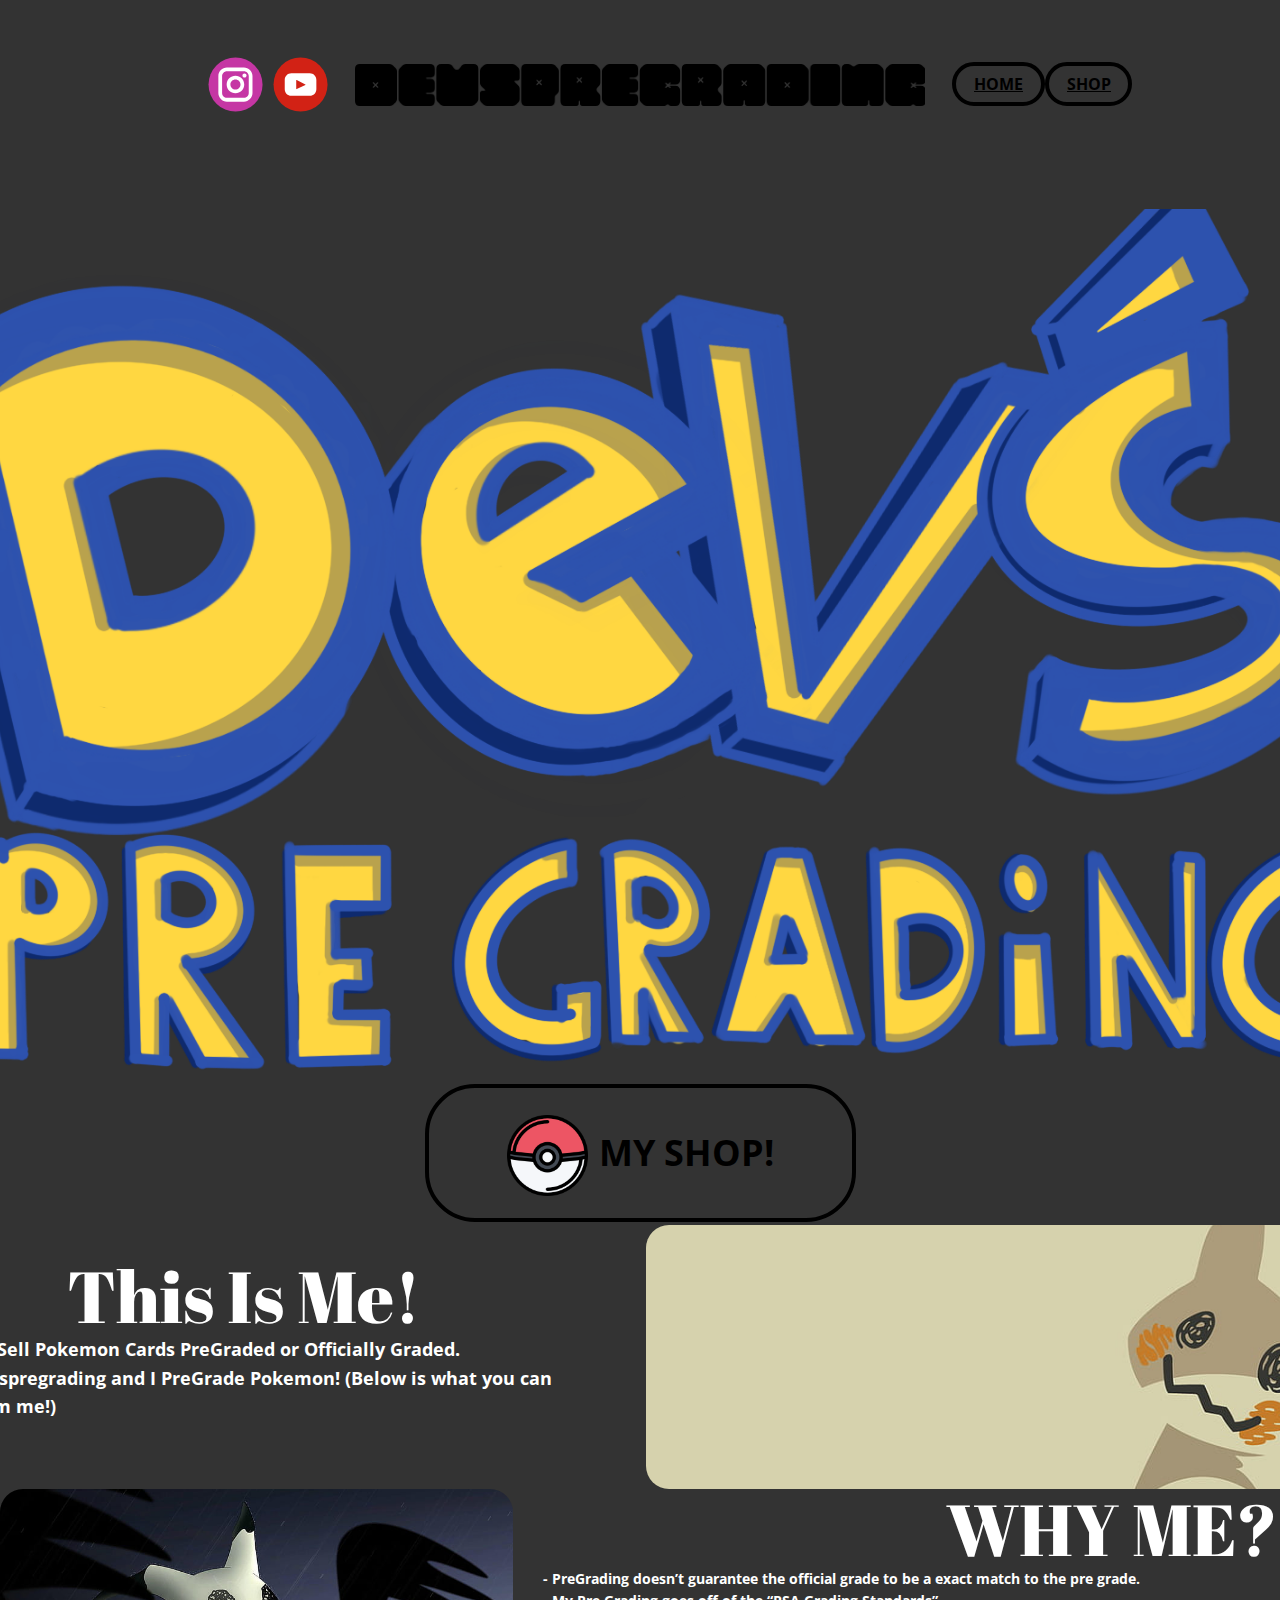
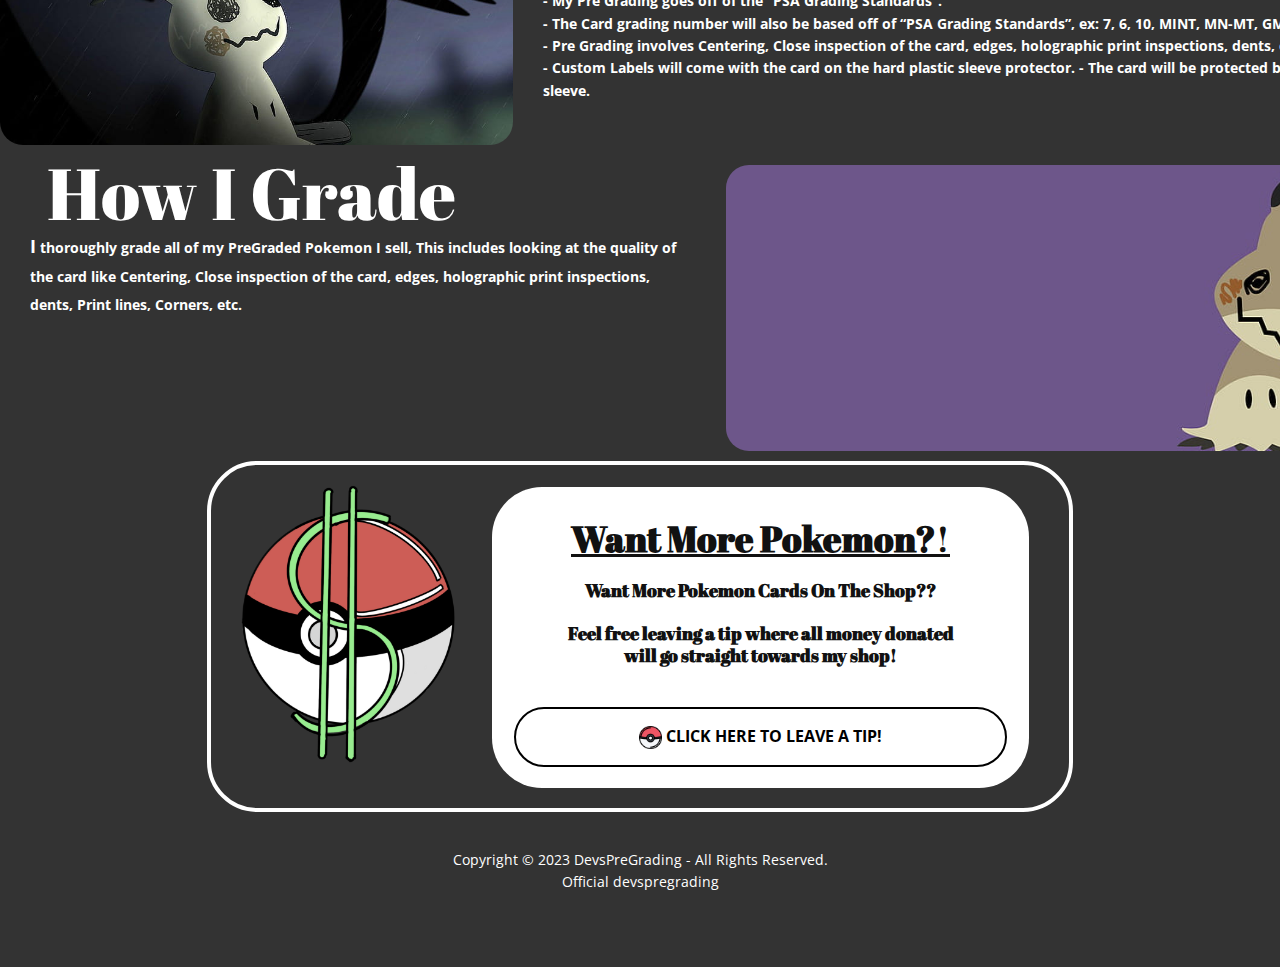
==== commit 58df1415: "HOME.html" ====
--- a/HOME.html
+++ b/HOME.html
@@ -173,18 +173,10 @@
         </p>
       </div></footer>
     <section class="u-backlink u-clearfix u-grey-80">
-      <a class="u-link" href="https://nicepage.com/website-templates" target="_blank">
-        <span>Website Templates</span>
-      </a>
-      <p class="u-text">
-        <span>created with</span>
-      </p>
-      <a class="u-link" href="" target="_blank">
-        <span>Website Builder Software</span>
-      </a>. 
+
     </section><span style="height: 64px; width: 64px; margin-left: 0px; margin-right: auto; margin-top: 0px; background-image: none; right: 20px; bottom: 20px; padding: 15px" class="u-back-to-top u-icon u-icon-circle u-opacity u-opacity-85 u-palette-1-base" data-href="#">
         <svg class="u-svg-link" preserveAspectRatio="xMidYMin slice" viewBox="0 0 551.13 551.13"><use xmlns:xlink="http://www.w3.org/1999/xlink" xlink:href="#svg-1d98"></use></svg>
         <svg class="u-svg-content" enable-background="new 0 0 551.13 551.13" viewBox="0 0 551.13 551.13" xmlns="http://www.w3.org/2000/svg" id="svg-1d98"><path d="m275.565 189.451 223.897 223.897h51.668l-275.565-275.565-275.565 275.565h51.668z"></path></svg>
     </span>
   
-</body></html>+</body></html>
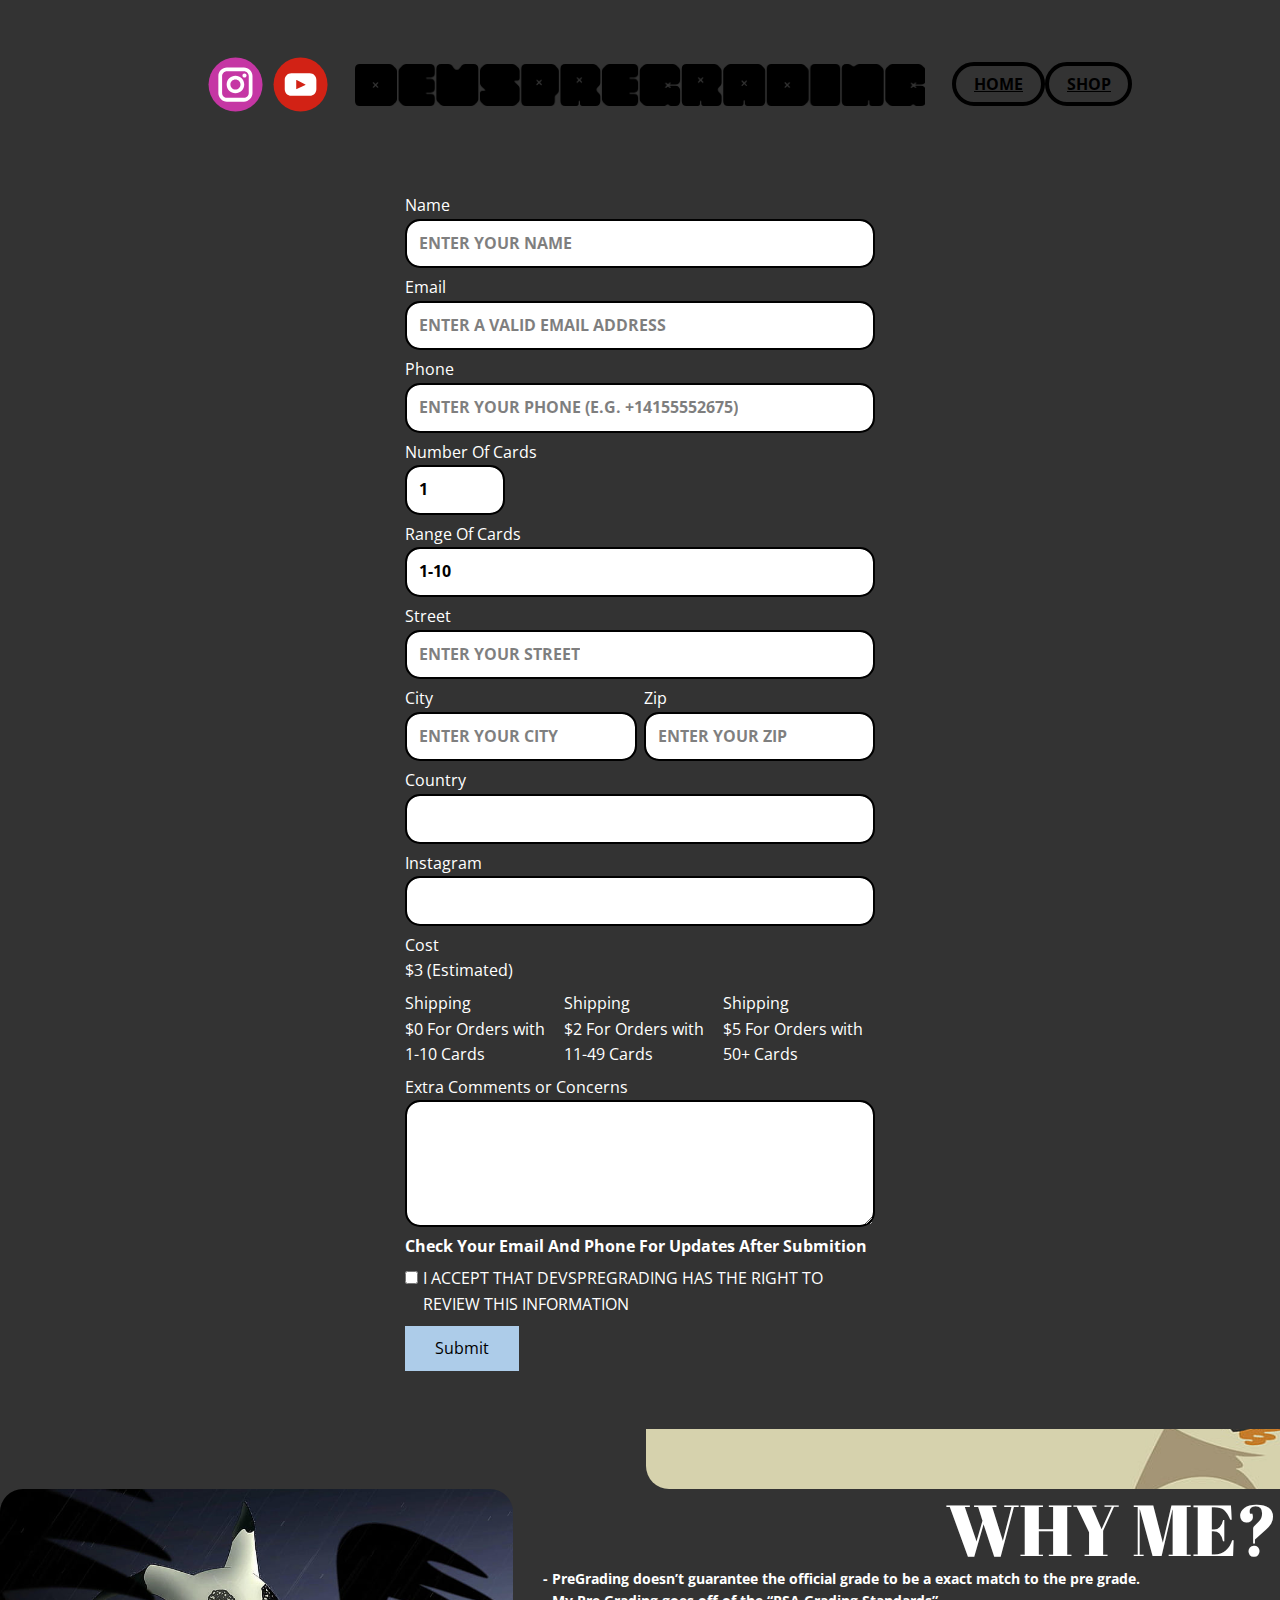
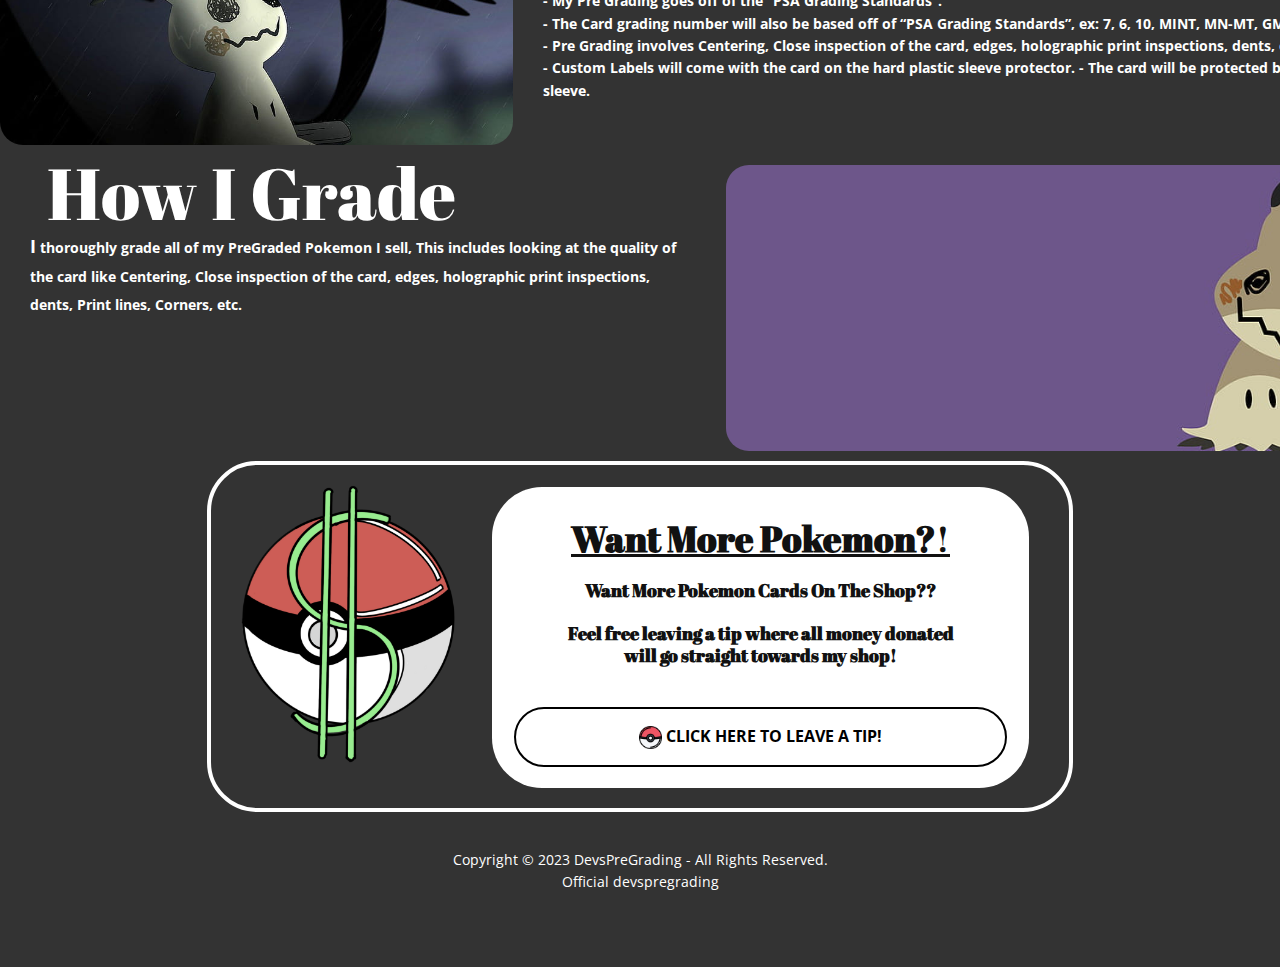
==== commit f5c93dd4: "Add files via upload" ====
--- a/HOME.html
+++ b/HOME.html
@@ -10,18 +10,19 @@
     <script class="u-script" type="text/javascript" src="jquery.js" defer=""></script>
     <script class="u-script" type="text/javascript" src="nicepage.js" defer=""></script>
     <meta name="generator" content="Nicepage 5.13.1, nicepage.com">
+    <meta name="referrer" content="origin">
     <link id="u-theme-google-font" rel="stylesheet" href="https://fonts.googleapis.com/css?family=Roboto:100,100i,300,300i,400,400i,500,500i,700,700i,900,900i|Open+Sans:300,300i,400,400i,500,500i,600,600i,700,700i,800,800i">
     <link id="u-page-google-font" rel="stylesheet" href="https://fonts.googleapis.com/css?family=Abril+Fatface:400">
-    
-    
-    
-    
-    
-    
+
+
+
+
+
+
     <script type="application/ld+json">{
 		"@context": "http://schema.org",
 		"@type": "Organization",
-		"name": "",
+		"name": "Site1",
 		"sameAs": [
 				"https://instagram.com/devspregrading",
 				"https://www.youtube.com/channel/UCvCm_0ucq3bTZHs9U6GodzA"
@@ -29,46 +30,159 @@
 }</script>
     <meta name="theme-color" content="#478ac9">
     <meta property="og:title" content="HOME">
+    <meta property="og:description" content="">
     <meta property="og:type" content="website">
   <meta data-intl-tel-input-cdn-path="intlTelInput/"></head>
-  <body class="u-body u-overlap u-overlap-contrast u-overlap-transparent u-xl-mode" data-lang="en"><header class="u-clearfix u-grey-80 u-header u-header" id="sec-af65"><div class="u-clearfix u-sheet u-sheet-1">
-        <p class="u-text u-text-default u-text-1">
-          <span style="font-weight: 700;"></span>
-        </p>
-        <nav class="u-menu u-menu-one-level u-offcanvas u-menu-1" data-responsive-from="MD">
-          <div class="menu-collapse" style="font-size: 1rem; letter-spacing: 0px; font-weight: 700;">
-            <a class="u-button-style u-custom-border-radius u-custom-color u-custom-hover-color u-custom-left-right-menu-spacing u-custom-padding-bottom u-custom-text-active-color u-custom-text-color u-custom-text-decoration u-custom-text-hover-color u-custom-text-shadow u-custom-top-bottom-menu-spacing u-nav-link u-text-active-palette-1-base u-text-hover-palette-2-base" href="#" style="padding: 4px 14px; font-size: calc(1em + 8px);">
-              <svg class="u-svg-link" viewBox="0 0 24 24"><use xmlns:xlink="http://www.w3.org/1999/xlink" xlink:href="#menu-hamburger"></use></svg>
-              <svg class="u-svg-content" version="1.1" id="menu-hamburger" viewBox="0 0 16 16" x="0px" y="0px" xmlns:xlink="http://www.w3.org/1999/xlink" xmlns="http://www.w3.org/2000/svg"><g><rect y="1" width="16" height="2"></rect><rect y="7" width="16" height="2"></rect><rect y="13" width="16" height="2"></rect>
+  <body class="u-body u-overlap u-xl-mode" data-lang="en"><header class=" u-border-no-bottom u-border-no-left u-border-no-right u-border-no-top u-clearfix u-header u-section-row-container" id="sec-af65" style=""><div class="u-section-rows">
+        <div class="u-clearfix u-grey-80 u-section-row" data-animation-name="" data-animation-duration="0" data-animation-delay="0" data-animation-direction="" id="sec-9fd5">
+          <div class="u-clearfix u-sheet u-sheet-1">
+            <p class="u-text u-text-default u-text-1">
+              <span style="font-weight: 700;"></span>
+            </p>
+            <nav class="u-menu u-menu-one-level u-offcanvas u-menu-1" data-responsive-from="MD">
+              <div class="menu-collapse" style="font-size: 1rem; letter-spacing: 0px; font-weight: 700;">
+                <a class="u-button-style u-custom-border-radius u-custom-color u-custom-hover-color u-custom-left-right-menu-spacing u-custom-padding-bottom u-custom-text-active-color u-custom-text-color u-custom-text-decoration u-custom-text-hover-color u-custom-text-shadow u-custom-top-bottom-menu-spacing u-nav-link u-text-active-palette-1-base u-text-hover-palette-2-base" href="#" style="padding: 4px 14px; font-size: calc(1em + 8px);">
+                  <svg class="u-svg-link" viewBox="0 0 24 24"><use xmlns:xlink="http://www.w3.org/1999/xlink" xlink:href="#menu-hamburger"></use></svg>
+                  <svg class="u-svg-content" version="1.1" id="menu-hamburger" viewBox="0 0 16 16" x="0px" y="0px" xmlns:xlink="http://www.w3.org/1999/xlink" xmlns="http://www.w3.org/2000/svg"><g><rect y="1" width="16" height="2"></rect><rect y="7" width="16" height="2"></rect><rect y="13" width="16" height="2"></rect>
 </g></svg>
-            </a>
-          </div>
-          <div class="u-custom-menu u-nav-container">
-            <ul class="u-nav u-unstyled u-nav-1"><li class="u-nav-item"><a class="u-border-4 u-border-black u-border-hover-grey-15 u-button-style u-hover-white u-nav-link u-radius-50 u-text-black" href="HOME.html" style="padding: 10px 18px; text-decoration: underline !important;">HOME</a>
+                </a>
+              </div>
+              <div class="u-custom-menu u-nav-container">
+                <ul class="u-nav u-unstyled u-nav-1"><li class="u-nav-item"><a class="u-border-4 u-border-black u-border-hover-grey-15 u-button-style u-hover-white u-nav-link u-radius-50 u-text-black" href="HOME.html" style="padding: 10px 18px; text-decoration: underline !important;">HOME</a>
 </li><li class="u-nav-item"><a class="u-border-4 u-border-black u-border-hover-grey-15 u-button-style u-hover-white u-nav-link u-radius-50 u-text-black" href="SHOP.html" style="padding: 10px 17px 10px 18px; text-decoration: underline !important;">SHOP</a>
 </li></ul>
-          </div>
-          <div class="u-custom-menu u-nav-container-collapse">
-            <div class="u-black u-container-style u-inner-container-layout u-opacity u-opacity-95 u-sidenav">
-              <div class="u-inner-container-layout u-sidenav-overflow">
-                <div class="u-menu-close"></div>
-                <ul class="u-align-center u-nav u-popupmenu-items u-unstyled u-nav-2"><li class="u-nav-item"><a class="u-button-style u-nav-link" href="HOME.html">HOME</a>
+              </div>
+              <div class="u-custom-menu u-nav-container-collapse">
+                <div class="u-black u-container-style u-inner-container-layout u-opacity u-opacity-95 u-sidenav">
+                  <div class="u-inner-container-layout u-sidenav-overflow">
+                    <div class="u-menu-close"></div>
+                    <ul class="u-align-center u-nav u-popupmenu-items u-unstyled u-nav-2"><li class="u-nav-item"><a class="u-button-style u-nav-link" href="HOME.html">HOME</a>
 </li><li class="u-nav-item"><a class="u-button-style u-nav-link" href="SHOP.html">SHOP</a>
 </li></ul>
-              </div>
-            </div>
-            <div class="u-black u-menu-overlay u-opacity u-opacity-70"></div>
-          </div>
-        </nav>
-        <img class="u-image u-image-default u-image-1" src="images/image4.png" alt="" data-image-width="598" data-image-height="44" data-href="HOME.html">
-        <div class="u-social-icons u-spacing-10 u-social-icons-1">
-          <a class="u-social-url" title="instagram" target="_blank" href="https://instagram.com/devspregrading"><span class="u-icon u-social-icon u-social-instagram u-icon-1"><svg class="u-svg-link" preserveAspectRatio="xMidYMin slice" viewBox="0 0 112 112" style=""><use xmlns:xlink="http://www.w3.org/1999/xlink" xlink:href="#svg-0120"></use></svg><svg class="u-svg-content" viewBox="0 0 112 112" x="0" y="0" id="svg-0120"><circle fill="currentColor" cx="56.1" cy="56.1" r="55"></circle><path fill="#FFFFFF" d="M55.9,38.2c-9.9,0-17.9,8-17.9,17.9C38,66,46,74,55.9,74c9.9,0,17.9-8,17.9-17.9C73.8,46.2,65.8,38.2,55.9,38.2
+                  </div>
+                </div>
+                <div class="u-black u-menu-overlay u-opacity u-opacity-70"></div>
+              </div>
+            </nav>
+            <img class="u-image u-image-default u-image-1" src="images/image4.png" alt="" data-image-width="598" data-image-height="44" data-href="HOME.html">
+            <div class="u-social-icons u-spacing-10 u-social-icons-1">
+              <a class="u-social-url" title="instagram" target="_blank" href="https://instagram.com/devspregrading"><span class="u-icon u-social-icon u-social-instagram u-icon-1"><svg class="u-svg-link" preserveAspectRatio="xMidYMin slice" viewBox="0 0 112 112" style=""><use xmlns:xlink="http://www.w3.org/1999/xlink" xlink:href="#svg-0120"></use></svg><svg class="u-svg-content" viewBox="0 0 112 112" x="0" y="0" id="svg-0120"><circle fill="currentColor" cx="56.1" cy="56.1" r="55"></circle><path fill="#FFFFFF" d="M55.9,38.2c-9.9,0-17.9,8-17.9,17.9C38,66,46,74,55.9,74c9.9,0,17.9-8,17.9-17.9C73.8,46.2,65.8,38.2,55.9,38.2
 z M55.9,66.4c-5.7,0-10.3-4.6-10.3-10.3c-0.1-5.7,4.6-10.3,10.3-10.3c5.7,0,10.3,4.6,10.3,10.3C66.2,61.8,61.6,66.4,55.9,66.4z"></path><path fill="#FFFFFF" d="M74.3,33.5c-2.3,0-4.2,1.9-4.2,4.2s1.9,4.2,4.2,4.2s4.2-1.9,4.2-4.2S76.6,33.5,74.3,33.5z"></path><path fill="#FFFFFF" d="M73.1,21.3H38.6c-9.7,0-17.5,7.9-17.5,17.5v34.5c0,9.7,7.9,17.6,17.5,17.6h34.5c9.7,0,17.5-7.9,17.5-17.5V38.8
 C90.6,29.1,82.7,21.3,73.1,21.3z M83,73.3c0,5.5-4.5,9.9-9.9,9.9H38.6c-5.5,0-9.9-4.5-9.9-9.9V38.8c0-5.5,4.5-9.9,9.9-9.9h34.5
 c5.5,0,9.9,4.5,9.9,9.9V73.3z"></path></svg></span>
-          </a>
-          <a class="u-social-url" target="_blank" data-type="YouTube" title="YouTube" href="https://www.youtube.com/channel/UCvCm_0ucq3bTZHs9U6GodzA"><span class="u-icon u-social-icon u-social-youtube u-icon-2"><svg class="u-svg-link" preserveAspectRatio="xMidYMin slice" viewBox="0 0 112 112" style=""><use xmlns:xlink="http://www.w3.org/1999/xlink" xlink:href="#svg-ff37"></use></svg><svg class="u-svg-content" viewBox="0 0 112 112" x="0" y="0" id="svg-ff37"><circle fill="currentColor" cx="56.1" cy="56.1" r="55"></circle><path fill="#FFFFFF" d="M74.9,33.3H37.3c-7.4,0-13.4,6-13.4,13.4v18.8c0,7.4,6,13.4,13.4,13.4h37.6c7.4,0,13.4-6,13.4-13.4V46.7 C88.3,39.3,82.3,33.3,74.9,33.3L74.9,33.3z M65.9,57l-17.6,8.4c-0.5,0.2-1-0.1-1-0.6V47.5c0-0.5,0.6-0.9,1-0.6l17.6,8.9 C66.4,56,66.4,56.8,65.9,57L65.9,57z"></path></svg></span>
-          </a>
+              </a>
+              <a class="u-social-url" target="_blank" data-type="YouTube" title="YouTube" href="https://www.youtube.com/channel/UCvCm_0ucq3bTZHs9U6GodzA"><span class="u-icon u-social-icon u-social-youtube u-icon-2"><svg class="u-svg-link" preserveAspectRatio="xMidYMin slice" viewBox="0 0 112 112" style=""><use xmlns:xlink="http://www.w3.org/1999/xlink" xlink:href="#svg-ff37"></use></svg><svg class="u-svg-content" viewBox="0 0 112 112" x="0" y="0" id="svg-ff37"><circle fill="currentColor" cx="56.1" cy="56.1" r="55"></circle><path fill="#FFFFFF" d="M74.9,33.3H37.3c-7.4,0-13.4,6-13.4,13.4v18.8c0,7.4,6,13.4,13.4,13.4h37.6c7.4,0,13.4-6,13.4-13.4V46.7 C88.3,39.3,82.3,33.3,74.9,33.3L74.9,33.3z M65.9,57l-17.6,8.4c-0.5,0.2-1-0.1-1-0.6V47.5c0-0.5,0.6-0.9,1-0.6l17.6,8.9 C66.4,56,66.4,56.8,65.9,57L65.9,57z"></path></svg></span>
+              </a>
+            </div>
+          </div>
+
+
+
+
+
+        </div>
+        <div class="u-grey-80 u-section-row u-section-row-2" id="sec-f00b">
+          <div class="u-clearfix u-sheet u-sheet-2">
+            <div class="u-form u-form-1">
+              <form action="https://forms.nicepagesrv.com/v2/form/process" class="u-clearfix u-form-spacing-7 u-form-vertical u-inner-form" source="email" name="form" style="padding: 50px;">
+                <div class="u-form-group u-form-name">
+                  <label for="name-4c89" class="u-label">Name</label>
+                  <input type="text" placeholder="Enter your Name" id="name-4c89" name="name" class="u-border-2 u-border-black u-input u-input-rectangle u-radius-15 u-input-1" required="" maxlength="50">
+                </div>
+                <div class="u-form-email u-form-group">
+                  <label for="email-4c89" class="u-label">Email</label>
+                  <input type="email" placeholder="Enter a valid email address" id="email-4c89" name="email" class="u-border-2 u-border-black u-input u-input-rectangle u-radius-15 u-input-2" required="">
+                </div>
+                <div class="u-form-group u-form-phone u-form-group-3">
+                  <label for="phone-e7b4" class="u-label">Phone</label>
+                  <input type="tel" pattern="\+?\d{0,3}[\s\(\-]?([0-9]{2,3})[\s\)\-]?([\s\-]?)([0-9]{3})[\s\-]?([0-9]{2})[\s\-]?([0-9]{2})" placeholder="Enter your phone (e.g. +14155552675)" id="phone-e7b4" name="phone" class="u-border-2 u-border-black u-input u-input-rectangle u-radius-15 u-input-3">
+                </div>
+                <div class="u-form-group u-form-number u-form-number-layout-number u-form-group-4">
+                  <label for="number-ce35" class="u-label">Number Of Cards</label>
+                  <div class="u-input-row" data-value="1">
+                    <input value="1" min="1" max="500" step="1" type="number" placeholder="" id="number-ce35" name="CARDS" class="u-border-2 u-border-black u-input u-input-rectangle u-number u-radius-15 u-text-black u-input-4">
+                  </div>
+                </div>
+                <div class="u-form-group u-form-select u-form-group-5">
+                  <label for="select-8499" class="u-label">Range Of Cards</label>
+                  <div class="u-form-select-wrapper">
+                    <select id="select-8499" name="Range" class="u-border-2 u-border-black u-input u-input-rectangle u-radius-15 u-input-5" required="required">
+                      <option value="3" data-calc="3">1-10</option>
+                      <option value="2" data-calc="2">11-49</option>
+                      <option value="1" data-calc="1">50+</option>
+                    </select>
+                    <svg class="u-caret u-caret-svg" version="1.1" id="Layer_1" xmlns="http://www.w3.org/2000/svg" xmlns:xlink="http://www.w3.org/1999/xlink" x="0px" y="0px" width="16px" height="16px" viewBox="0 0 16 16" style="fill:currentColor;" xml:space="preserve"><polygon class="st0" points="8,12 2,4 14,4 "></polygon></svg>
+                  </div>
+                </div>
+                <div class="u-form-group u-form-group-6">
+                  <label for="name-3bf1" class="u-label">Street</label>
+                  <input type="text" placeholder="Enter your street" id="name-3bf1" name="street" class="u-border-2 u-border-black u-input u-input-rectangle u-radius-15 u-input-6" required="required">
+                </div>
+                <div class="u-form-group u-form-partition-factor-2 u-form-group-7">
+                  <label for="name-3bf1" class="u-label">City</label>
+                  <input type="text" placeholder="Enter your city" id="name-3bf1" name="city" class="u-border-2 u-border-black u-input u-input-rectangle u-radius-15 u-input-7" required="required">
+                </div>
+                <div class="u-form-group u-form-partition-factor-2 u-form-group-8">
+                  <label for="name-3bf1" class="u-label">Zip</label>
+                  <input type="text" placeholder="Enter your zip" id="name-3bf1" name="city" class="u-border-2 u-border-black u-input u-input-rectangle u-radius-15 u-input-8" required="required">
+                </div>
+                <div class="u-form-country u-form-group u-form-group-9">
+                  <label for="country-3bf1" class="u-label">Country</label>
+                  <div class="u-form-select-wrapper">
+                    <select id="country-3bf1" name="country" class="u-border-2 u-border-black u-input u-input-rectangle u-radius-15 u-input-9" required="required"></select>
+                    <svg class="u-caret u-caret-svg" version="1.1" id="Layer_1" xmlns="http://www.w3.org/2000/svg" xmlns:xlink="http://www.w3.org/1999/xlink" x="0px" y="0px" width="16px" height="16px" viewBox="0 0 16 16" style="fill:currentColor;" xml:space="preserve"><polygon class="st0" points="8,12 2,4 14,4 "></polygon></svg>
+                  </div>
+                </div>
+                <div class="u-form-group u-form-group-10">
+                  <label for="text-ec7a" class="u-label">Instagram</label>
+                  <input type="text" placeholder="" id="text-ec7a" name="Insta" class="u-border-2 u-border-black u-input u-input-rectangle u-radius-15 u-input-10" maxlength="100">
+                </div>
+                <div class="u-form-calc u-form-group u-form-group-11">
+                  <label for="calc-31ca" class="u-label">Cost</label>
+                  <input type="hidden" placeholder="0" id="calc-31ca" name="Cost" class="u-calc-input" value="3">
+                  <div class="u-form-calc-text"><span class="u-form-calc-before">$</span><span class="u-form-calc-value" data-expression="       CARDS        *        Range       ">3</span><span class="u-form-calc-after"> (Estimated)</span></div>
+                </div>
+                <div class="u-form-calc u-form-group u-form-partition-factor-3 u-form-group-12">
+                  <label for="calc-95d1" class="u-label">Shipping</label>
+                  <input type="hidden" placeholder="" id="calc-95d1" name="calc" class="u-calc-input" value="0">
+                  <div class="u-form-calc-text"><span class="u-form-calc-before">$</span><span class="u-form-calc-value" data-expression="0">0</span><span class="u-form-calc-after"> For Orders with 1-10 Cards</span></div>
+                </div>
+                <div class="u-form-calc u-form-group u-form-partition-factor-3 u-form-group-13">
+                  <label for="calc-8070" class="u-label">Shipping</label>
+                  <input type="hidden" placeholder="2" id="calc-8070" name="Cost3" class="u-calc-input" value="2">
+                  <div class="u-form-calc-text"><span class="u-form-calc-before">$</span><span class="u-form-calc-value" data-expression="2">2</span><span class="u-form-calc-after"> For Orders with 11-49 Cards</span></div>
+                </div>
+                <div class="u-form-calc u-form-group u-form-partition-factor-3 u-form-group-14">
+                  <label for="calc-1fb6" class="u-label">Shipping</label>
+                  <input type="hidden" placeholder="5" id="calc-1fb6" name="Cost2" class="u-calc-input" value="5">
+                  <div class="u-form-calc-text"><span class="u-form-calc-before">$</span><span class="u-form-calc-value" data-expression="5">5</span><span class="u-form-calc-after"> For Orders with 50+ Cards</span></div>
+                </div>
+                <div class="u-form-group u-form-textarea u-form-group-15">
+                  <label for="textarea-6038" class="u-label">Extra Comments or Concerns</label>
+                  <textarea rows="4" cols="50" id="textarea-6038" name="Comments" class="u-border-2 u-border-black u-input u-input-rectangle u-radius-15 u-input-11" maxlength="2000"></textarea>
+                </div>
+                <p class="u-form-group u-form-text u-text u-text-2">Check Your Email And Phone For Updates After Submition </p>
+                <div class="u-form-agree u-form-group u-form-group-17">
+                  <label class="u-block-b1ba-51 u-field-label" style=""></label>
+                  <input type="checkbox" id="agree-7724" name="AGREE" class="u-agree-checkbox u-field-input" required="" autofocus="autofocus">
+                  <label for="agree-7724" class="u-agree-label u-field-label">I ACCEPT THAT DEVSPREGRADING HAS THE RIGHT TO REVIEW THIS INFORMATION</label>
+                </div>
+                <div class="u-align-left u-form-group u-form-submit">
+                  <a href="#" class="u-btn u-btn-submit u-button-style">Submit</a>
+                  <input type="submit" value="submit" class="u-form-control-hidden">
+                </div>
+                <div class="u-form-send-message u-form-send-success"> Thank you! Your message has been sent. </div>
+                <div class="u-form-send-error u-form-send-message"> Unable to send your message. Please fix errors then try again. </div>
+                <input type="hidden" value="" name="recaptchaResponse">
+                <input type="hidden" name="formServices" value="0466c6c3-43f5-4c9d-a862-a726c3a1b02e">
+              </form>
+            </div>
+          </div>
+
+
+
+
+
         </div>
       </div></header>
     <section class="skrollable u-clearfix u-grey-80 u-parallax u-section-1" id="sec-ea19">
@@ -163,11 +277,8 @@
         </div><!--/product_item--><!--/product-->
       </div>
     </section>
-    <style class="u-overlap-style">.u-overlap:not(.u-sticky-scroll) .u-header {
-background-color: #333333 !important
-}</style>
-    
-    
+
+
     <footer class="u-align-center u-clearfix u-footer u-grey-80 u-footer" id="sec-9c79"><div class="u-clearfix u-sheet u-sheet-1">
         <p class="u-small-text u-text u-text-variant u-text-1"> Copyright © 2023 DevsPreGrading - All Rights Reserved.<br>Official devspregrading
         </p>
@@ -178,5 +289,5 @@
         <svg class="u-svg-link" preserveAspectRatio="xMidYMin slice" viewBox="0 0 551.13 551.13"><use xmlns:xlink="http://www.w3.org/1999/xlink" xlink:href="#svg-1d98"></use></svg>
         <svg class="u-svg-content" enable-background="new 0 0 551.13 551.13" viewBox="0 0 551.13 551.13" xmlns="http://www.w3.org/2000/svg" id="svg-1d98"><path d="m275.565 189.451 223.897 223.897h51.668l-275.565-275.565-275.565 275.565h51.668z"></path></svg>
     </span>
-  
+
 </body></html>
--- a/nicepage.css
+++ b/nicepage.css
@@ -41562,10 +41562,6 @@
 
 
 /*end-variables sitestylecss*/
- .u-header {
-  background-image: none;
-}
-
 .u-header .u-sheet-1 {
   min-height: 209px;
 }
@@ -41613,6 +41609,151 @@
   height: 100%;
   color: rgb(210, 34, 21) !important;
 }
+.u-header .u-section-row-2 {
+  background-image: none;
+}
+
+.u-header .u-sheet-2 {
+  min-height: 1161px;
+}
+
+.u-header .u-form-1 {
+  height: 1227px;
+  --thumb-color: #478ac9;
+  --thumb-hover-color: #77aad9;
+  --track-color: #c0c0c0;
+  --track-active-color: #478ac9;
+  width: 570px;
+  margin: -66px auto 0;
+}
+
+.u-header .u-input-1 {
+  font-weight: 700;
+  text-transform: uppercase;
+  letter-spacing: 0px;
+}
+
+.u-header .u-input-2 {
+  font-weight: 700;
+  text-transform: uppercase;
+  letter-spacing: 0px;
+}
+
+.u-header .u-form-group-3 {
+  margin-left: 0;
+}
+
+.u-header .u-input-3 {
+  font-weight: 700;
+  text-transform: uppercase;
+  letter-spacing: 0px;
+}
+
+.u-header .u-form-group-4 {
+  --progress: 0%;
+}
+
+.u-header .u-input-4 {
+  font-weight: 700;
+  text-transform: uppercase;
+  letter-spacing: 0px;
+}
+
+.u-header .u-form-group-5 {
+  margin-left: 0;
+}
+
+.u-header .u-input-5 {
+  font-weight: 700;
+  text-transform: uppercase;
+  letter-spacing: 0px;
+}
+
+.u-header .u-form-group-6 {
+  margin-left: 0;
+}
+
+.u-header .u-input-6 {
+  font-weight: 700;
+  text-transform: uppercase;
+  letter-spacing: 0px;
+}
+
+.u-header .u-form-group-7 {
+  margin-left: 0;
+}
+
+.u-header .u-input-7 {
+  font-weight: 700;
+  text-transform: uppercase;
+  letter-spacing: 0px;
+}
+
+.u-header .u-form-group-8 {
+  margin-left: 0;
+}
+
+.u-header .u-input-8 {
+  font-weight: 700;
+  text-transform: uppercase;
+  letter-spacing: 0px;
+}
+
+.u-header .u-form-group-9 {
+  margin-left: 0;
+}
+
+.u-header .u-input-9 {
+  font-weight: 700;
+  text-transform: uppercase;
+  letter-spacing: 0px;
+}
+
+.u-header .u-form-group-10 {
+  margin-left: 0;
+}
+
+.u-header .u-input-10 {
+  font-weight: 700;
+  text-transform: uppercase;
+  letter-spacing: 0px;
+}
+
+.u-header .u-form-group-11 {
+  margin-left: 0;
+}
+
+.u-header .u-form-group-12 {
+  margin-left: 0;
+}
+
+.u-header .u-form-group-13 {
+  margin-left: 0;
+}
+
+.u-header .u-form-group-14 {
+  margin-left: 0;
+}
+
+.u-header .u-form-group-15 {
+  margin-left: 0;
+}
+
+.u-header .u-input-11 {
+  font-weight: 700;
+  text-transform: uppercase;
+  letter-spacing: 0px;
+}
+
+.u-header .u-text-2 {
+  margin-left: 0;
+  font-size: 1rem;
+  font-weight: 700;
+}
+
+.u-header .u-form-group-17 {
+  margin-left: 0;
+}
 @media (max-width: 1199px) {
   .u-header .u-menu-1 {
     width: auto;
@@ -41627,6 +41768,7 @@
     margin-left: 38px;
   }
 }
+
 @media (max-width: 991px) {
   .u-header .u-menu-1 {
     margin-top: 59px;
@@ -41646,6 +41788,7 @@
     margin-left: -32px;
   }
 }
+
 @media (max-width: 767px) {
   .u-header .u-sheet-1 {
     min-height: 207px;
@@ -41673,6 +41816,11 @@
     margin-left: 0;
   }
 }
+@media (max-width: 767px) {
+  .u-header .u-form-1 {
+    width: 540px;
+  }
+}
 @media (max-width: 575px) {
   .u-header .u-sheet-1 {
     min-height: 192px;
@@ -41682,6 +41830,11 @@
     width: 340px;
     height: 25px;
     margin-top: -85px;
+  }
+}
+@media (max-width: 575px) {
+  .u-header .u-form-1 {
+    width: 340px;
   }
 }
  .u-footer {
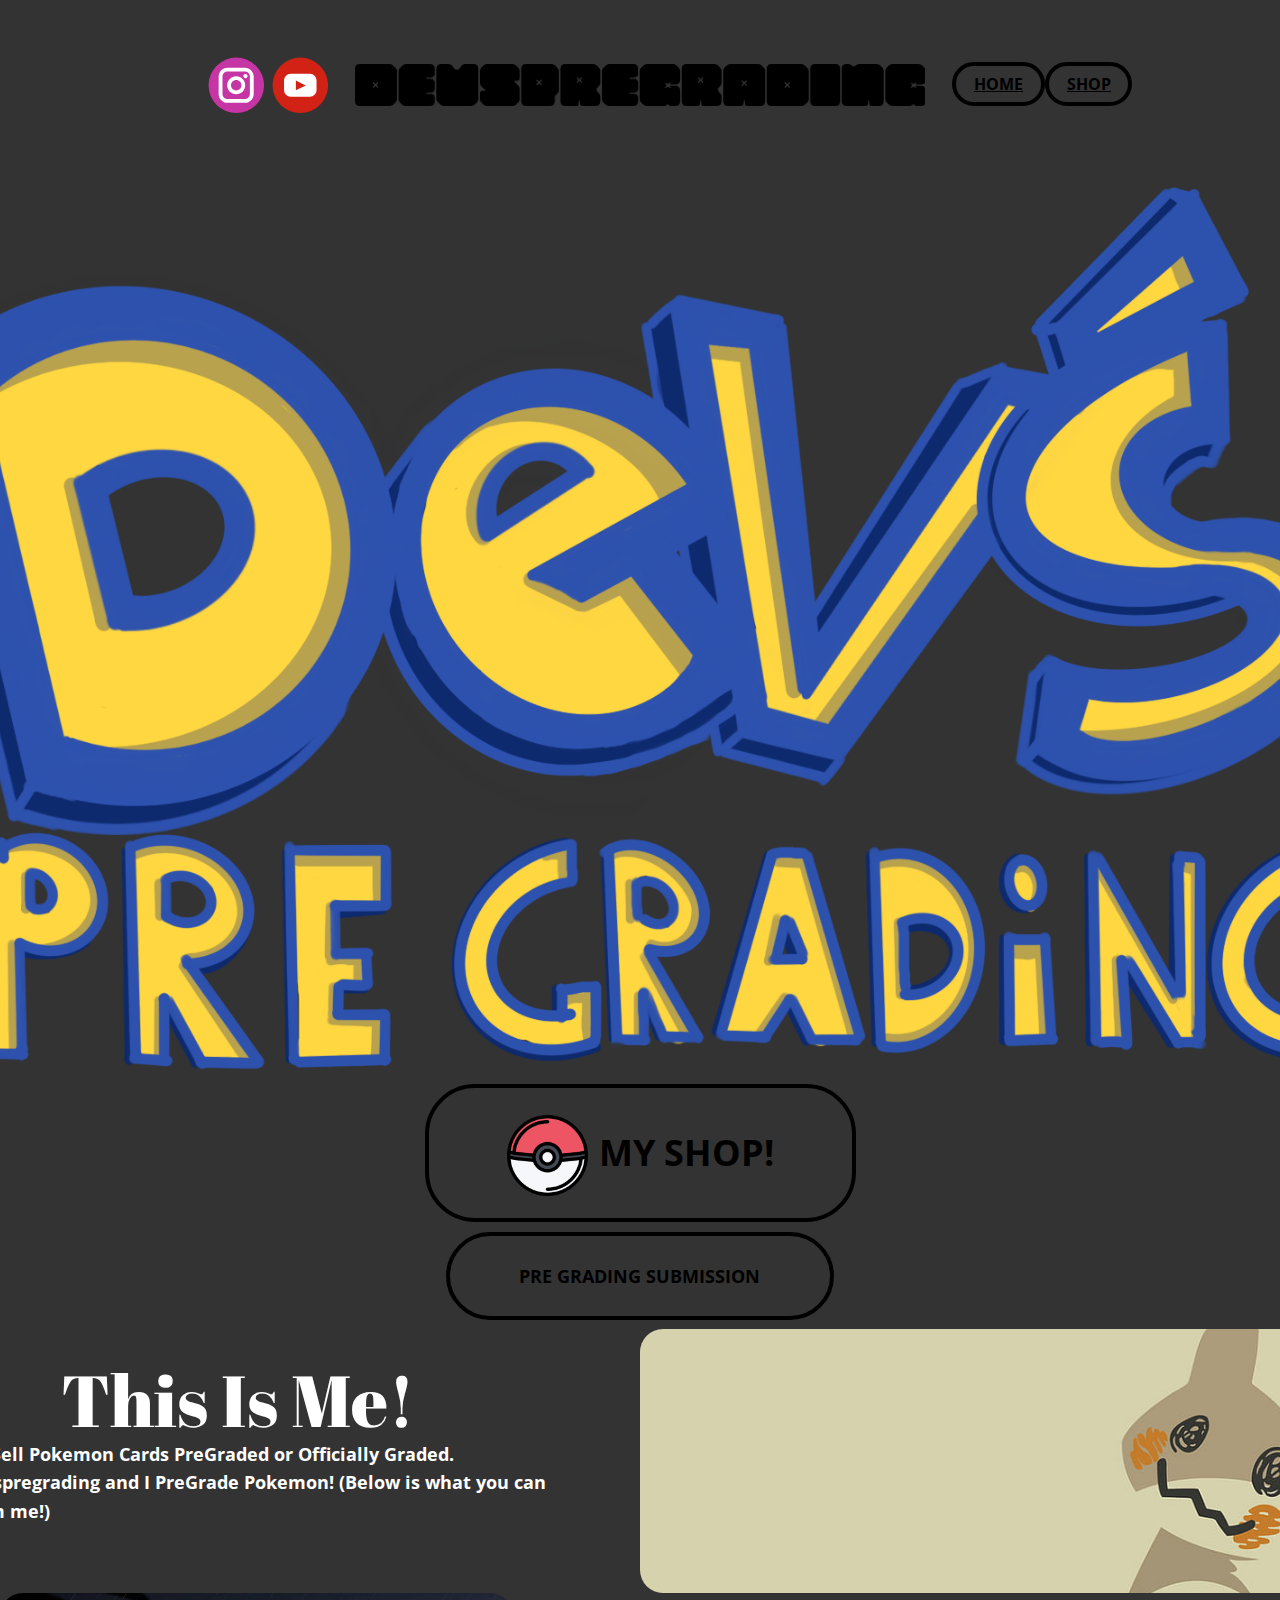
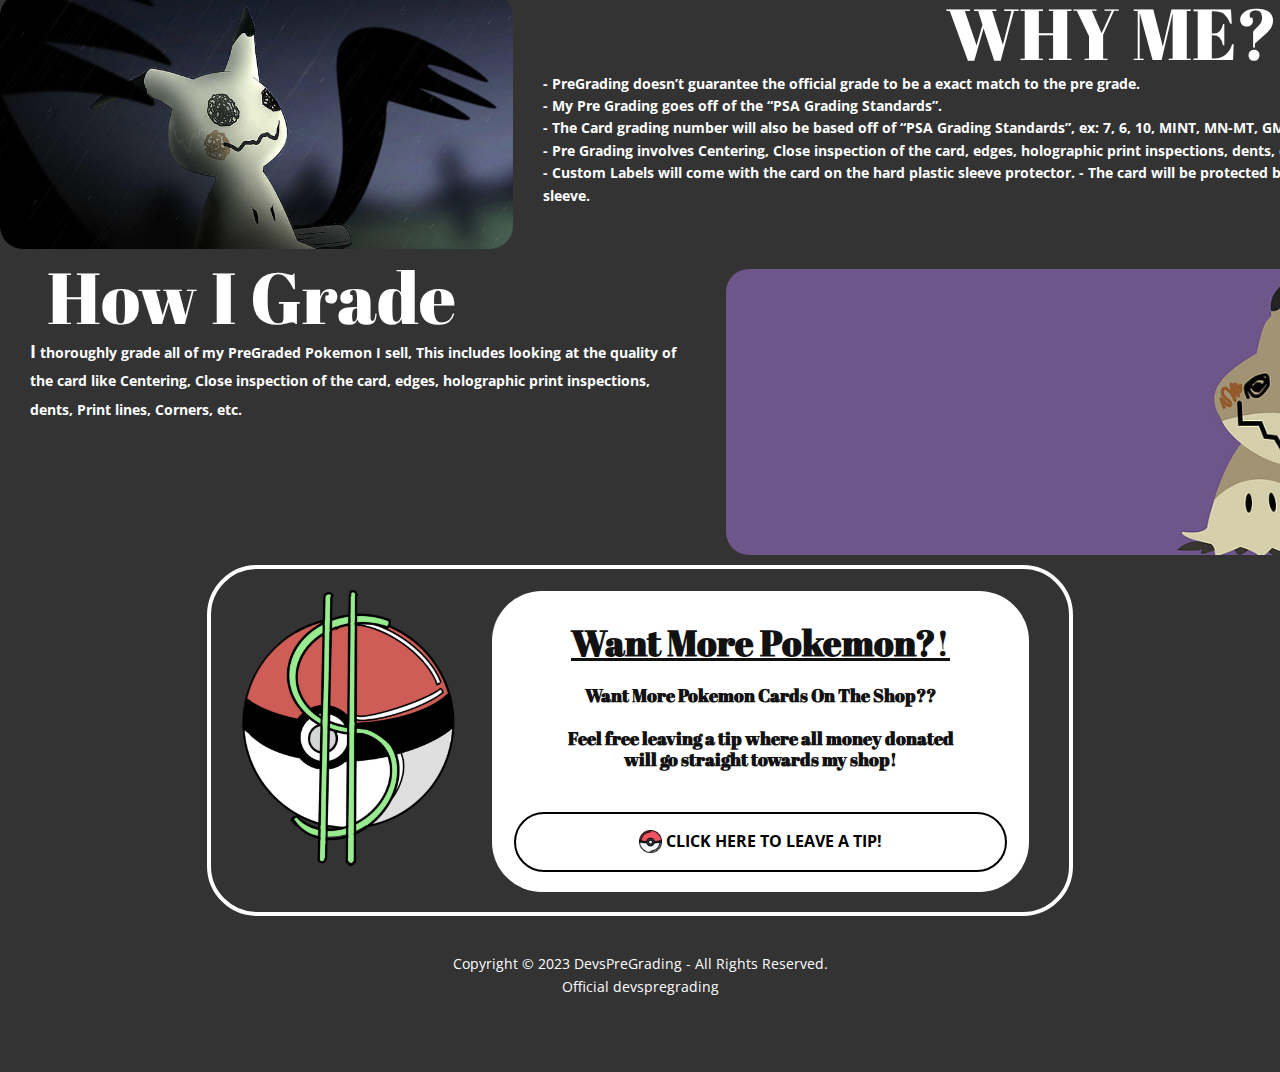
==== commit 734844c1: "Add files via upload" ====
--- a/HOME.html
+++ b/HOME.html
@@ -10,7 +10,6 @@
     <script class="u-script" type="text/javascript" src="jquery.js" defer=""></script>
     <script class="u-script" type="text/javascript" src="nicepage.js" defer=""></script>
     <meta name="generator" content="Nicepage 5.13.1, nicepage.com">
-    <meta name="referrer" content="origin">
     <link id="u-theme-google-font" rel="stylesheet" href="https://fonts.googleapis.com/css?family=Roboto:100,100i,300,300i,400,400i,500,500i,700,700i,900,900i|Open+Sans:300,300i,400,400i,500,500i,600,600i,700,700i,800,800i">
     <link id="u-page-google-font" rel="stylesheet" href="https://fonts.googleapis.com/css?family=Abril+Fatface:400">
 
@@ -33,172 +32,61 @@
     <meta property="og:description" content="">
     <meta property="og:type" content="website">
   <meta data-intl-tel-input-cdn-path="intlTelInput/"></head>
-  <body class="u-body u-overlap u-xl-mode" data-lang="en"><header class=" u-border-no-bottom u-border-no-left u-border-no-right u-border-no-top u-clearfix u-header u-section-row-container" id="sec-af65" style=""><div class="u-section-rows">
-        <div class="u-clearfix u-grey-80 u-section-row" data-animation-name="" data-animation-duration="0" data-animation-delay="0" data-animation-direction="" id="sec-9fd5">
-          <div class="u-clearfix u-sheet u-sheet-1">
-            <p class="u-text u-text-default u-text-1">
-              <span style="font-weight: 700;"></span>
-            </p>
-            <nav class="u-menu u-menu-one-level u-offcanvas u-menu-1" data-responsive-from="MD">
-              <div class="menu-collapse" style="font-size: 1rem; letter-spacing: 0px; font-weight: 700;">
-                <a class="u-button-style u-custom-border-radius u-custom-color u-custom-hover-color u-custom-left-right-menu-spacing u-custom-padding-bottom u-custom-text-active-color u-custom-text-color u-custom-text-decoration u-custom-text-hover-color u-custom-text-shadow u-custom-top-bottom-menu-spacing u-nav-link u-text-active-palette-1-base u-text-hover-palette-2-base" href="#" style="padding: 4px 14px; font-size: calc(1em + 8px);">
-                  <svg class="u-svg-link" viewBox="0 0 24 24"><use xmlns:xlink="http://www.w3.org/1999/xlink" xlink:href="#menu-hamburger"></use></svg>
-                  <svg class="u-svg-content" version="1.1" id="menu-hamburger" viewBox="0 0 16 16" x="0px" y="0px" xmlns:xlink="http://www.w3.org/1999/xlink" xmlns="http://www.w3.org/2000/svg"><g><rect y="1" width="16" height="2"></rect><rect y="7" width="16" height="2"></rect><rect y="13" width="16" height="2"></rect>
+  <body class="u-body u-overlap u-xl-mode" data-lang="en"><header class="u-clearfix u-header" id="sec-af65" data-animation-name="" data-animation-duration="0" data-animation-delay="0" data-animation-direction=""><div class="u-clearfix u-sheet u-valign-bottom-lg u-sheet-1">
+        <p class="u-text u-text-default u-text-1">
+          <span style="font-weight: 700;"></span>
+        </p>
+        <nav class="u-menu u-menu-one-level u-offcanvas u-menu-1" data-responsive-from="MD">
+          <div class="menu-collapse" style="font-size: 1rem; letter-spacing: 0px; font-weight: 700;">
+            <a class="u-button-style u-custom-border-radius u-custom-color u-custom-hover-color u-custom-left-right-menu-spacing u-custom-padding-bottom u-custom-text-active-color u-custom-text-color u-custom-text-decoration u-custom-text-hover-color u-custom-text-shadow u-custom-top-bottom-menu-spacing u-nav-link u-text-active-palette-1-base u-text-hover-palette-2-base" href="#" style="padding: 4px 14px; font-size: calc(1em + 8px);">
+              <svg class="u-svg-link" viewBox="0 0 24 24"><use xmlns:xlink="http://www.w3.org/1999/xlink" xlink:href="#menu-hamburger"></use></svg>
+              <svg class="u-svg-content" version="1.1" id="menu-hamburger" viewBox="0 0 16 16" x="0px" y="0px" xmlns:xlink="http://www.w3.org/1999/xlink" xmlns="http://www.w3.org/2000/svg"><g><rect y="1" width="16" height="2"></rect><rect y="7" width="16" height="2"></rect><rect y="13" width="16" height="2"></rect>
 </g></svg>
-                </a>
-              </div>
-              <div class="u-custom-menu u-nav-container">
-                <ul class="u-nav u-unstyled u-nav-1"><li class="u-nav-item"><a class="u-border-4 u-border-black u-border-hover-grey-15 u-button-style u-hover-white u-nav-link u-radius-50 u-text-black" href="HOME.html" style="padding: 10px 18px; text-decoration: underline !important;">HOME</a>
+            </a>
+          </div>
+          <div class="u-custom-menu u-nav-container">
+            <ul class="u-nav u-unstyled u-nav-1"><li class="u-nav-item"><a class="u-border-4 u-border-black u-border-hover-grey-15 u-button-style u-hover-white u-nav-link u-radius-50 u-text-black" href="HOME.html" style="padding: 10px 18px; text-decoration: underline !important;">HOME</a>
 </li><li class="u-nav-item"><a class="u-border-4 u-border-black u-border-hover-grey-15 u-button-style u-hover-white u-nav-link u-radius-50 u-text-black" href="SHOP.html" style="padding: 10px 17px 10px 18px; text-decoration: underline !important;">SHOP</a>
 </li></ul>
-              </div>
-              <div class="u-custom-menu u-nav-container-collapse">
-                <div class="u-black u-container-style u-inner-container-layout u-opacity u-opacity-95 u-sidenav">
-                  <div class="u-inner-container-layout u-sidenav-overflow">
-                    <div class="u-menu-close"></div>
-                    <ul class="u-align-center u-nav u-popupmenu-items u-unstyled u-nav-2"><li class="u-nav-item"><a class="u-button-style u-nav-link" href="HOME.html">HOME</a>
+          </div>
+          <div class="u-custom-menu u-nav-container-collapse">
+            <div class="u-black u-container-style u-inner-container-layout u-opacity u-opacity-95 u-sidenav">
+              <div class="u-inner-container-layout u-sidenav-overflow">
+                <div class="u-menu-close"></div>
+                <ul class="u-align-center u-nav u-popupmenu-items u-unstyled u-nav-2"><li class="u-nav-item"><a class="u-button-style u-nav-link" href="HOME.html">HOME</a>
 </li><li class="u-nav-item"><a class="u-button-style u-nav-link" href="SHOP.html">SHOP</a>
 </li></ul>
-                  </div>
-                </div>
-                <div class="u-black u-menu-overlay u-opacity u-opacity-70"></div>
               </div>
-            </nav>
-            <img class="u-image u-image-default u-image-1" src="images/image4.png" alt="" data-image-width="598" data-image-height="44" data-href="HOME.html">
-            <div class="u-social-icons u-spacing-10 u-social-icons-1">
-              <a class="u-social-url" title="instagram" target="_blank" href="https://instagram.com/devspregrading"><span class="u-icon u-social-icon u-social-instagram u-icon-1"><svg class="u-svg-link" preserveAspectRatio="xMidYMin slice" viewBox="0 0 112 112" style=""><use xmlns:xlink="http://www.w3.org/1999/xlink" xlink:href="#svg-0120"></use></svg><svg class="u-svg-content" viewBox="0 0 112 112" x="0" y="0" id="svg-0120"><circle fill="currentColor" cx="56.1" cy="56.1" r="55"></circle><path fill="#FFFFFF" d="M55.9,38.2c-9.9,0-17.9,8-17.9,17.9C38,66,46,74,55.9,74c9.9,0,17.9-8,17.9-17.9C73.8,46.2,65.8,38.2,55.9,38.2
+            </div>
+            <div class="u-black u-menu-overlay u-opacity u-opacity-70"></div>
+          </div>
+        </nav>
+        <img class="u-expanded-width-sm u-expanded-width-xs u-image u-image-default u-image-1" src="images/image4.png" alt="" data-image-width="598" data-image-height="44" data-href="HOME.html">
+        <div class="u-social-icons u-spacing-7 u-social-icons-1">
+          <a class="u-social-url" title="instagram" target="_blank" href="https://instagram.com/devspregrading"><span class="u-icon u-social-icon u-social-instagram u-icon-1"><svg class="u-svg-link" preserveAspectRatio="xMidYMin slice" viewBox="0 0 112 112" style=""><use xmlns:xlink="http://www.w3.org/1999/xlink" xlink:href="#svg-0120"></use></svg><svg class="u-svg-content" viewBox="0 0 112 112" x="0" y="0" id="svg-0120"><circle fill="currentColor" cx="56.1" cy="56.1" r="55"></circle><path fill="#FFFFFF" d="M55.9,38.2c-9.9,0-17.9,8-17.9,17.9C38,66,46,74,55.9,74c9.9,0,17.9-8,17.9-17.9C73.8,46.2,65.8,38.2,55.9,38.2
 z M55.9,66.4c-5.7,0-10.3-4.6-10.3-10.3c-0.1-5.7,4.6-10.3,10.3-10.3c5.7,0,10.3,4.6,10.3,10.3C66.2,61.8,61.6,66.4,55.9,66.4z"></path><path fill="#FFFFFF" d="M74.3,33.5c-2.3,0-4.2,1.9-4.2,4.2s1.9,4.2,4.2,4.2s4.2-1.9,4.2-4.2S76.6,33.5,74.3,33.5z"></path><path fill="#FFFFFF" d="M73.1,21.3H38.6c-9.7,0-17.5,7.9-17.5,17.5v34.5c0,9.7,7.9,17.6,17.5,17.6h34.5c9.7,0,17.5-7.9,17.5-17.5V38.8
 C90.6,29.1,82.7,21.3,73.1,21.3z M83,73.3c0,5.5-4.5,9.9-9.9,9.9H38.6c-5.5,0-9.9-4.5-9.9-9.9V38.8c0-5.5,4.5-9.9,9.9-9.9h34.5
 c5.5,0,9.9,4.5,9.9,9.9V73.3z"></path></svg></span>
-              </a>
-              <a class="u-social-url" target="_blank" data-type="YouTube" title="YouTube" href="https://www.youtube.com/channel/UCvCm_0ucq3bTZHs9U6GodzA"><span class="u-icon u-social-icon u-social-youtube u-icon-2"><svg class="u-svg-link" preserveAspectRatio="xMidYMin slice" viewBox="0 0 112 112" style=""><use xmlns:xlink="http://www.w3.org/1999/xlink" xlink:href="#svg-ff37"></use></svg><svg class="u-svg-content" viewBox="0 0 112 112" x="0" y="0" id="svg-ff37"><circle fill="currentColor" cx="56.1" cy="56.1" r="55"></circle><path fill="#FFFFFF" d="M74.9,33.3H37.3c-7.4,0-13.4,6-13.4,13.4v18.8c0,7.4,6,13.4,13.4,13.4h37.6c7.4,0,13.4-6,13.4-13.4V46.7 C88.3,39.3,82.3,33.3,74.9,33.3L74.9,33.3z M65.9,57l-17.6,8.4c-0.5,0.2-1-0.1-1-0.6V47.5c0-0.5,0.6-0.9,1-0.6l17.6,8.9 C66.4,56,66.4,56.8,65.9,57L65.9,57z"></path></svg></span>
-              </a>
-            </div>
-          </div>
-
-
-
-
-
-        </div>
-        <div class="u-grey-80 u-section-row u-section-row-2" id="sec-f00b">
-          <div class="u-clearfix u-sheet u-sheet-2">
-            <div class="u-form u-form-1">
-              <form action="https://forms.nicepagesrv.com/v2/form/process" class="u-clearfix u-form-spacing-7 u-form-vertical u-inner-form" source="email" name="form" style="padding: 50px;">
-                <div class="u-form-group u-form-name">
-                  <label for="name-4c89" class="u-label">Name</label>
-                  <input type="text" placeholder="Enter your Name" id="name-4c89" name="name" class="u-border-2 u-border-black u-input u-input-rectangle u-radius-15 u-input-1" required="" maxlength="50">
-                </div>
-                <div class="u-form-email u-form-group">
-                  <label for="email-4c89" class="u-label">Email</label>
-                  <input type="email" placeholder="Enter a valid email address" id="email-4c89" name="email" class="u-border-2 u-border-black u-input u-input-rectangle u-radius-15 u-input-2" required="">
-                </div>
-                <div class="u-form-group u-form-phone u-form-group-3">
-                  <label for="phone-e7b4" class="u-label">Phone</label>
-                  <input type="tel" pattern="\+?\d{0,3}[\s\(\-]?([0-9]{2,3})[\s\)\-]?([\s\-]?)([0-9]{3})[\s\-]?([0-9]{2})[\s\-]?([0-9]{2})" placeholder="Enter your phone (e.g. +14155552675)" id="phone-e7b4" name="phone" class="u-border-2 u-border-black u-input u-input-rectangle u-radius-15 u-input-3">
-                </div>
-                <div class="u-form-group u-form-number u-form-number-layout-number u-form-group-4">
-                  <label for="number-ce35" class="u-label">Number Of Cards</label>
-                  <div class="u-input-row" data-value="1">
-                    <input value="1" min="1" max="500" step="1" type="number" placeholder="" id="number-ce35" name="CARDS" class="u-border-2 u-border-black u-input u-input-rectangle u-number u-radius-15 u-text-black u-input-4">
-                  </div>
-                </div>
-                <div class="u-form-group u-form-select u-form-group-5">
-                  <label for="select-8499" class="u-label">Range Of Cards</label>
-                  <div class="u-form-select-wrapper">
-                    <select id="select-8499" name="Range" class="u-border-2 u-border-black u-input u-input-rectangle u-radius-15 u-input-5" required="required">
-                      <option value="3" data-calc="3">1-10</option>
-                      <option value="2" data-calc="2">11-49</option>
-                      <option value="1" data-calc="1">50+</option>
-                    </select>
-                    <svg class="u-caret u-caret-svg" version="1.1" id="Layer_1" xmlns="http://www.w3.org/2000/svg" xmlns:xlink="http://www.w3.org/1999/xlink" x="0px" y="0px" width="16px" height="16px" viewBox="0 0 16 16" style="fill:currentColor;" xml:space="preserve"><polygon class="st0" points="8,12 2,4 14,4 "></polygon></svg>
-                  </div>
-                </div>
-                <div class="u-form-group u-form-group-6">
-                  <label for="name-3bf1" class="u-label">Street</label>
-                  <input type="text" placeholder="Enter your street" id="name-3bf1" name="street" class="u-border-2 u-border-black u-input u-input-rectangle u-radius-15 u-input-6" required="required">
-                </div>
-                <div class="u-form-group u-form-partition-factor-2 u-form-group-7">
-                  <label for="name-3bf1" class="u-label">City</label>
-                  <input type="text" placeholder="Enter your city" id="name-3bf1" name="city" class="u-border-2 u-border-black u-input u-input-rectangle u-radius-15 u-input-7" required="required">
-                </div>
-                <div class="u-form-group u-form-partition-factor-2 u-form-group-8">
-                  <label for="name-3bf1" class="u-label">Zip</label>
-                  <input type="text" placeholder="Enter your zip" id="name-3bf1" name="city" class="u-border-2 u-border-black u-input u-input-rectangle u-radius-15 u-input-8" required="required">
-                </div>
-                <div class="u-form-country u-form-group u-form-group-9">
-                  <label for="country-3bf1" class="u-label">Country</label>
-                  <div class="u-form-select-wrapper">
-                    <select id="country-3bf1" name="country" class="u-border-2 u-border-black u-input u-input-rectangle u-radius-15 u-input-9" required="required"></select>
-                    <svg class="u-caret u-caret-svg" version="1.1" id="Layer_1" xmlns="http://www.w3.org/2000/svg" xmlns:xlink="http://www.w3.org/1999/xlink" x="0px" y="0px" width="16px" height="16px" viewBox="0 0 16 16" style="fill:currentColor;" xml:space="preserve"><polygon class="st0" points="8,12 2,4 14,4 "></polygon></svg>
-                  </div>
-                </div>
-                <div class="u-form-group u-form-group-10">
-                  <label for="text-ec7a" class="u-label">Instagram</label>
-                  <input type="text" placeholder="" id="text-ec7a" name="Insta" class="u-border-2 u-border-black u-input u-input-rectangle u-radius-15 u-input-10" maxlength="100">
-                </div>
-                <div class="u-form-calc u-form-group u-form-group-11">
-                  <label for="calc-31ca" class="u-label">Cost</label>
-                  <input type="hidden" placeholder="0" id="calc-31ca" name="Cost" class="u-calc-input" value="3">
-                  <div class="u-form-calc-text"><span class="u-form-calc-before">$</span><span class="u-form-calc-value" data-expression="       CARDS        *        Range       ">3</span><span class="u-form-calc-after"> (Estimated)</span></div>
-                </div>
-                <div class="u-form-calc u-form-group u-form-partition-factor-3 u-form-group-12">
-                  <label for="calc-95d1" class="u-label">Shipping</label>
-                  <input type="hidden" placeholder="" id="calc-95d1" name="calc" class="u-calc-input" value="0">
-                  <div class="u-form-calc-text"><span class="u-form-calc-before">$</span><span class="u-form-calc-value" data-expression="0">0</span><span class="u-form-calc-after"> For Orders with 1-10 Cards</span></div>
-                </div>
-                <div class="u-form-calc u-form-group u-form-partition-factor-3 u-form-group-13">
-                  <label for="calc-8070" class="u-label">Shipping</label>
-                  <input type="hidden" placeholder="2" id="calc-8070" name="Cost3" class="u-calc-input" value="2">
-                  <div class="u-form-calc-text"><span class="u-form-calc-before">$</span><span class="u-form-calc-value" data-expression="2">2</span><span class="u-form-calc-after"> For Orders with 11-49 Cards</span></div>
-                </div>
-                <div class="u-form-calc u-form-group u-form-partition-factor-3 u-form-group-14">
-                  <label for="calc-1fb6" class="u-label">Shipping</label>
-                  <input type="hidden" placeholder="5" id="calc-1fb6" name="Cost2" class="u-calc-input" value="5">
-                  <div class="u-form-calc-text"><span class="u-form-calc-before">$</span><span class="u-form-calc-value" data-expression="5">5</span><span class="u-form-calc-after"> For Orders with 50+ Cards</span></div>
-                </div>
-                <div class="u-form-group u-form-textarea u-form-group-15">
-                  <label for="textarea-6038" class="u-label">Extra Comments or Concerns</label>
-                  <textarea rows="4" cols="50" id="textarea-6038" name="Comments" class="u-border-2 u-border-black u-input u-input-rectangle u-radius-15 u-input-11" maxlength="2000"></textarea>
-                </div>
-                <p class="u-form-group u-form-text u-text u-text-2">Check Your Email And Phone For Updates After Submition </p>
-                <div class="u-form-agree u-form-group u-form-group-17">
-                  <label class="u-block-b1ba-51 u-field-label" style=""></label>
-                  <input type="checkbox" id="agree-7724" name="AGREE" class="u-agree-checkbox u-field-input" required="" autofocus="autofocus">
-                  <label for="agree-7724" class="u-agree-label u-field-label">I ACCEPT THAT DEVSPREGRADING HAS THE RIGHT TO REVIEW THIS INFORMATION</label>
-                </div>
-                <div class="u-align-left u-form-group u-form-submit">
-                  <a href="#" class="u-btn u-btn-submit u-button-style">Submit</a>
-                  <input type="submit" value="submit" class="u-form-control-hidden">
-                </div>
-                <div class="u-form-send-message u-form-send-success"> Thank you! Your message has been sent. </div>
-                <div class="u-form-send-error u-form-send-message"> Unable to send your message. Please fix errors then try again. </div>
-                <input type="hidden" value="" name="recaptchaResponse">
-                <input type="hidden" name="formServices" value="0466c6c3-43f5-4c9d-a862-a726c3a1b02e">
-              </form>
-            </div>
-          </div>
-
-
-
-
-
+          </a>
+          <a class="u-social-url" target="_blank" data-type="YouTube" title="YouTube" href="https://www.youtube.com/channel/UCvCm_0ucq3bTZHs9U6GodzA"><span class="u-icon u-social-icon u-social-youtube u-icon-2"><svg class="u-svg-link" preserveAspectRatio="xMidYMin slice" viewBox="0 0 112 112" style=""><use xmlns:xlink="http://www.w3.org/1999/xlink" xlink:href="#svg-ff37"></use></svg><svg class="u-svg-content" viewBox="0 0 112 112" x="0" y="0" id="svg-ff37"><circle fill="currentColor" cx="56.1" cy="56.1" r="55"></circle><path fill="#FFFFFF" d="M74.9,33.3H37.3c-7.4,0-13.4,6-13.4,13.4v18.8c0,7.4,6,13.4,13.4,13.4h37.6c7.4,0,13.4-6,13.4-13.4V46.7 C88.3,39.3,82.3,33.3,74.9,33.3L74.9,33.3z M65.9,57l-17.6,8.4c-0.5,0.2-1-0.1-1-0.6V47.5c0-0.5,0.6-0.9,1-0.6l17.6,8.9 C66.4,56,66.4,56.8,65.9,57L65.9,57z"></path></svg></span>
+          </a>
         </div>
       </div></header>
     <section class="skrollable u-clearfix u-grey-80 u-parallax u-section-1" id="sec-ea19">
-      <div class="u-clearfix u-sheet u-valign-bottom-lg u-sheet-1">
-        <img class="u-image u-image-contain u-image-default u-image-1" src="images/Untitled_Artwork1.png" alt="" data-image-width="1658" data-image-height="1001">
+      <div class="u-clearfix u-sheet u-valign-bottom-sm u-sheet-1">
+        <img class="u-expanded-width-lg u-expanded-width-sm u-expanded-width-xs u-image u-image-contain u-image-default u-image-1" src="images/Untitled_Artwork1.png" alt="" data-image-width="1658" data-image-height="1001">
       </div>
     </section>
-    <section class="u-clearfix u-grey-80 u-section-2" id="sec-8817">
-      <div class="u-clearfix u-sheet u-valign-middle-sm u-valign-middle-xs u-sheet-1">
-        <a href="SHOP.html" class="u-border-4 u-border-black u-border-hover-grey-15 u-btn u-btn-round u-button-style u-grey-80 u-hover-white u-radius-50 u-text-black u-text-hover-black u-btn-1" data-animation-out="0"><span class="u-file-icon u-icon u-icon-1"><img src="images/287221.png" alt=""></span>&nbsp;My SHOP!
+    <section class="u-clearfix u-grey-80 u-section-2" id="sec-8817" data-href="https://nicepage.com">
+      <div class="u-clearfix u-sheet u-valign-middle-lg u-valign-middle-xl u-sheet-1">
+        <a href="SHOP.html" class="u-border-4 u-border-black u-border-hover-grey-15 u-btn u-btn-round u-button-style u-hover-white u-none u-radius-50 u-text-black u-text-hover-black u-btn-1" data-animation-out="0"><span class="u-file-icon u-icon u-icon-1"><img src="images/287221.png" alt=""></span>&nbsp;My SHOP!
         </a>
+        <a href="https://nicepage.com/c/sale-html-templates" class="u-border-4 u-border-black u-border-hover-palette-1-base u-btn u-btn-round u-button-style u-hover-palette-2-base u-none u-radius-50 u-text-black u-text-hover-white u-btn-2">PRE GRADING SUBMISSION</a>
       </div>
     </section>
     <section class="u-clearfix u-grey-80 u-section-3" id="sec-2ca6">
       <div class="u-clearfix u-sheet u-sheet-1">
-        <div class="u-clearfix u-gutter-0 u-layout-wrap u-layout-wrap-1">
+        <div class="u-clearfix u-expanded-width-lg u-expanded-width-md u-expanded-width-sm u-expanded-width-xs u-gutter-0 u-layout-wrap u-layout-wrap-1">
           <div class="u-layout" style="">
             <div class="u-layout-row" style="">
               <div class="u-container-style u-layout-cell u-left-cell u-shape-rectangle u-size-30 u-size-xs-60 u-layout-cell-1" src="">
--- a/nicepage.css
+++ b/nicepage.css
@@ -41563,7 +41563,7 @@
 
 /*end-variables sitestylecss*/
 .u-header .u-sheet-1 {
-  min-height: 209px;
+  min-height: 188px;
 }
 
 .u-header .u-text-1 {
@@ -41593,11 +41593,10 @@
 }
 
 .u-header .u-social-icons-1 {
-  height: 55px;
   min-height: 16px;
   width: 120px;
   min-width: 42px;
-  margin: -49px auto 22px 138px;
+  margin: -49px auto 1px 138px;
 }
 
 .u-header .u-icon-1 {
@@ -41609,155 +41608,10 @@
   height: 100%;
   color: rgb(210, 34, 21) !important;
 }
-.u-header .u-section-row-2 {
-  background-image: none;
-}
-
-.u-header .u-sheet-2 {
-  min-height: 1161px;
-}
-
-.u-header .u-form-1 {
-  height: 1227px;
-  --thumb-color: #478ac9;
-  --thumb-hover-color: #77aad9;
-  --track-color: #c0c0c0;
-  --track-active-color: #478ac9;
-  width: 570px;
-  margin: -66px auto 0;
-}
-
-.u-header .u-input-1 {
-  font-weight: 700;
-  text-transform: uppercase;
-  letter-spacing: 0px;
-}
-
-.u-header .u-input-2 {
-  font-weight: 700;
-  text-transform: uppercase;
-  letter-spacing: 0px;
-}
-
-.u-header .u-form-group-3 {
-  margin-left: 0;
-}
-
-.u-header .u-input-3 {
-  font-weight: 700;
-  text-transform: uppercase;
-  letter-spacing: 0px;
-}
-
-.u-header .u-form-group-4 {
-  --progress: 0%;
-}
-
-.u-header .u-input-4 {
-  font-weight: 700;
-  text-transform: uppercase;
-  letter-spacing: 0px;
-}
-
-.u-header .u-form-group-5 {
-  margin-left: 0;
-}
-
-.u-header .u-input-5 {
-  font-weight: 700;
-  text-transform: uppercase;
-  letter-spacing: 0px;
-}
-
-.u-header .u-form-group-6 {
-  margin-left: 0;
-}
-
-.u-header .u-input-6 {
-  font-weight: 700;
-  text-transform: uppercase;
-  letter-spacing: 0px;
-}
-
-.u-header .u-form-group-7 {
-  margin-left: 0;
-}
-
-.u-header .u-input-7 {
-  font-weight: 700;
-  text-transform: uppercase;
-  letter-spacing: 0px;
-}
-
-.u-header .u-form-group-8 {
-  margin-left: 0;
-}
-
-.u-header .u-input-8 {
-  font-weight: 700;
-  text-transform: uppercase;
-  letter-spacing: 0px;
-}
-
-.u-header .u-form-group-9 {
-  margin-left: 0;
-}
-
-.u-header .u-input-9 {
-  font-weight: 700;
-  text-transform: uppercase;
-  letter-spacing: 0px;
-}
-
-.u-header .u-form-group-10 {
-  margin-left: 0;
-}
-
-.u-header .u-input-10 {
-  font-weight: 700;
-  text-transform: uppercase;
-  letter-spacing: 0px;
-}
-
-.u-header .u-form-group-11 {
-  margin-left: 0;
-}
-
-.u-header .u-form-group-12 {
-  margin-left: 0;
-}
-
-.u-header .u-form-group-13 {
-  margin-left: 0;
-}
-
-.u-header .u-form-group-14 {
-  margin-left: 0;
-}
-
-.u-header .u-form-group-15 {
-  margin-left: 0;
-}
-
-.u-header .u-input-11 {
-  font-weight: 700;
-  text-transform: uppercase;
-  letter-spacing: 0px;
-}
-
-.u-header .u-text-2 {
-  margin-left: 0;
-  font-size: 1rem;
-  font-weight: 700;
-}
-
-.u-header .u-form-group-17 {
-  margin-left: 0;
-}
 @media (max-width: 1199px) {
   .u-header .u-menu-1 {
     width: auto;
-    margin-right: -22px;
+    margin-right: 0;
   }
 
   .u-header .u-image-1 {
@@ -41765,33 +41619,41 @@
   }
 
   .u-header .u-social-icons-1 {
-    margin-left: 38px;
-  }
-}
+    margin-top: -49px;
+    margin-bottom: 0;
+    margin-left: 59px;
+  }
+}
+@media (max-width: 991px) {
+  .u-header .u-sheet-1 {
+    min-height: 190px;
+  }
 
-@media (max-width: 991px) {
+  .u-header .u-text-1 {
+    margin-top: 12px;
+  }
+
   .u-header .u-menu-1 {
-    margin-top: 59px;
-    margin-right: -26px;
+    margin-top: 56px;
+    margin-right: 15px;
   }
 
   .u-header .u-image-1 {
-    margin-top: -37px;
-    margin-right: 52px;
+    margin-top: -38px;
   }
 
   .u-header .u-social-icons-1 {
-    height: 46px;
-    width: 102px;
-    margin-top: -44px;
-    margin-bottom: 35px;
-    margin-left: -32px;
-  }
-}
-
+    min-width: 39px;
+    height: 48px;
+    width: 104px;
+    margin-top: -45px;
+    margin-bottom: 6px;
+    margin-left: -37px;
+  }
+}
 @media (max-width: 767px) {
   .u-header .u-sheet-1 {
-    min-height: 207px;
+    min-height: 321px;
   }
 
   .u-header .u-text-1 {
@@ -41799,42 +41661,44 @@
   }
 
   .u-header .u-menu-1 {
-    margin-top: 107px;
-    margin-right: 0;
+    margin-top: 92px;
+    margin-right: -14px;
   }
 
   .u-header .u-image-1 {
-    width: 540px;
     height: 40px;
-    margin-top: -85px;
-    margin-right: 0;
+    margin-top: -81px;
+    margin-right: initial;
+    margin-left: initial;
+    width: auto;
   }
 
   .u-header .u-social-icons-1 {
-    margin-top: 13px;
-    margin-bottom: 29px;
+    margin-top: 12px;
+    margin-bottom: 60px;
     margin-left: 0;
-  }
-}
-@media (max-width: 767px) {
-  .u-header .u-form-1 {
-    width: 540px;
   }
 }
 @media (max-width: 575px) {
   .u-header .u-sheet-1 {
-    min-height: 192px;
+    min-height: 306px;
+  }
+
+  .u-header .u-menu-1 {
+    margin-top: 91px;
+    margin-right: 0;
   }
 
   .u-header .u-image-1 {
-    width: 340px;
     height: 25px;
-    margin-top: -85px;
-  }
-}
-@media (max-width: 575px) {
-  .u-header .u-form-1 {
-    width: 340px;
+    margin-top: -77px;
+    width: auto;
+    margin-right: initial;
+    margin-left: initial;
+  }
+
+  .u-header .u-social-icons-1 {
+    margin-top: 12px;
   }
 }
  .u-footer {
--- a/HOME.css
+++ b/HOME.css
@@ -19,50 +19,60 @@
   }
 
   .u-section-1 .u-image-1 {
-    width: 940px;
     height: 317px;
-    margin-left: 0;
-    margin-right: 0;
+    margin-top: 188px;
+    margin-right: initial;
+    margin-left: initial;
+    width: auto;
   }
 }
 
 @media (max-width: 991px) {
   .u-section-1 .u-sheet-1 {
-    min-height: 424px;
+    min-height: 436px;
   }
 
   .u-section-1 .u-image-1 {
-    width: 720px;
-    height: 243px;
+    height: 255px;
+    width: 686px;
+    margin-top: 181px;
+    margin-left: auto;
+    margin-right: auto;
   }
 }
 
 @media (max-width: 767px) {
   .u-section-1 .u-sheet-1 {
-    min-height: 363px;
+    min-height: 331px;
   }
 
   .u-section-1 .u-image-1 {
-    width: 540px;
-    height: 182px;
+    height: 201px;
+    margin-top: 120px;
+    margin-right: initial;
+    margin-left: initial;
+    width: auto;
   }
 }
 
 @media (max-width: 575px) {
   .u-section-1 .u-sheet-1 {
-    min-height: 296px;
+    min-height: 321px;
   }
 
   .u-section-1 .u-image-1 {
-    width: 340px;
-    height: 115px;
+    height: 161px;
+    margin-top: 161px;
+    width: auto;
+    margin-right: initial;
+    margin-left: initial;
   }
 } .u-section-2 {
   background-image: none;
 }
 
 .u-section-2 .u-sheet-1 {
-  min-height: 140px;
+  min-height: 235px;
 }
 
 .u-section-2 .u-btn-1 {
@@ -71,7 +81,7 @@
   background-image: none;
   font-weight: 700;
   font-size: 2.25rem;
-  margin: 0 auto 3px;
+  margin: 0 auto;
   padding: 0 78px;
 }
 
@@ -81,31 +91,74 @@
   vertical-align: -18px;
 }
 
+.u-section-2 .u-btn-2 {
+  background-image: none;
+  font-size: 1.125rem;
+  font-weight: 700;
+  text-transform: none;
+  letter-spacing: normal;
+  margin: 10px auto 0;
+  padding: 26px 70px 26px 69px;
+}
+
+@media (max-width: 1199px) {
+  .u-section-2 .u-sheet-1 {
+    min-height: 171px;
+  }
+
+  .u-section-2 .u-btn-1 {
+    font-size: 1.5rem;
+    padding-left: 60px;
+    padding-right: 60px;
+  }
+
+  .u-section-2 .u-icon-1 {
+    vertical-align: -12px;
+  }
+
+  .u-section-2 .u-btn-2 {
+    margin-top: 11px;
+    margin-bottom: 11px;
+    font-size: 1rem;
+  }
+}
+
 @media (max-width: 991px) {
   .u-section-2 .u-btn-1 {
-    margin-top: -36px;
-    margin-bottom: 39px;
-  }
-}
-
-@media (max-width: 767px) {
+    font-size: 0.875rem;
+    margin-top: 17px;
+  }
+
+  .u-section-2 .u-icon-1 {
+    vertical-align: -7px;
+  }
+
+  .u-section-2 .u-btn-2 {
+    border-style: solid;
+    text-transform: uppercase;
+    letter-spacing: 0px;
+    font-size: 0.875rem;
+    margin-top: 17px;
+    margin-bottom: 24px;
+    padding: 13px 10px 13px 9px;
+  }
+}
+
+@media (max-width: 575px) {
+  .u-section-2 .u-sheet-1 {
+    min-height: 168px;
+  }
+
   .u-section-2 .u-btn-1 {
-    margin-top: 2px;
-    margin-bottom: 2px;
-  }
-}
-
-@media (max-width: 575px) {
-  .u-section-2 .u-btn-1 {
-    font-size: 1.25rem;
-    margin-top: 30px;
-    margin-bottom: 30px;
-    padding-left: 55px;
-    padding-right: 55px;
-  }
-
-  .u-section-2 .u-icon-1 {
-    vertical-align: -10px;
+    padding-left: 28px;
+    padding-right: 28px;
+  }
+
+  .u-section-2 .u-btn-2 {
+    font-size: 0.75rem;
+    margin-top: 10px;
+    margin-bottom: 31px;
+    padding-right: 9px;
   }
 } .u-section-3 {
   background-image: none;
@@ -117,7 +170,7 @@
 
 .u-section-3 .u-layout-wrap-1 {
   width: 1608px;
-  margin: 0 auto 0 -228px;
+  margin: 9px -234px 0;
 }
 
 .u-section-3 .u-layout-cell-1 {
@@ -150,12 +203,13 @@
 
 @media (max-width: 1199px) {
   .u-section-3 .u-sheet-1 {
-    min-height: 100px;
+    min-height: 266px;
   }
 
   .u-section-3 .u-layout-wrap-1 {
-    width: 940px;
-    margin-left: 0;
+    margin-right: initial;
+    margin-left: initial;
+    width: auto;
   }
 
   .u-section-3 .u-layout-cell-1 {
@@ -168,8 +222,8 @@
 }
 
 @media (max-width: 991px) {
-  .u-section-3 .u-layout-wrap-1 {
-    width: 720px;
+  .u-section-3 .u-sheet-1 {
+    min-height: 265px;
   }
 
   .u-section-3 .u-layout-cell-1 {
@@ -193,8 +247,8 @@
 }
 
 @media (max-width: 767px) {
-  .u-section-3 .u-layout-wrap-1 {
-    width: 540px;
+  .u-section-3 .u-sheet-1 {
+    min-height: 100px;
   }
 
   .u-section-3 .u-container-layout-1 {
@@ -213,8 +267,16 @@
 }
 
 @media (max-width: 575px) {
+  .u-section-3 .u-sheet-1 {
+    min-height: 343px;
+  }
+
   .u-section-3 .u-layout-wrap-1 {
-    width: 340px;
+    margin-top: 0;
+    margin-bottom: 9px;
+    width: auto;
+    margin-right: initial;
+    margin-left: initial;
   }
 
   .u-section-3 .u-image-1 {
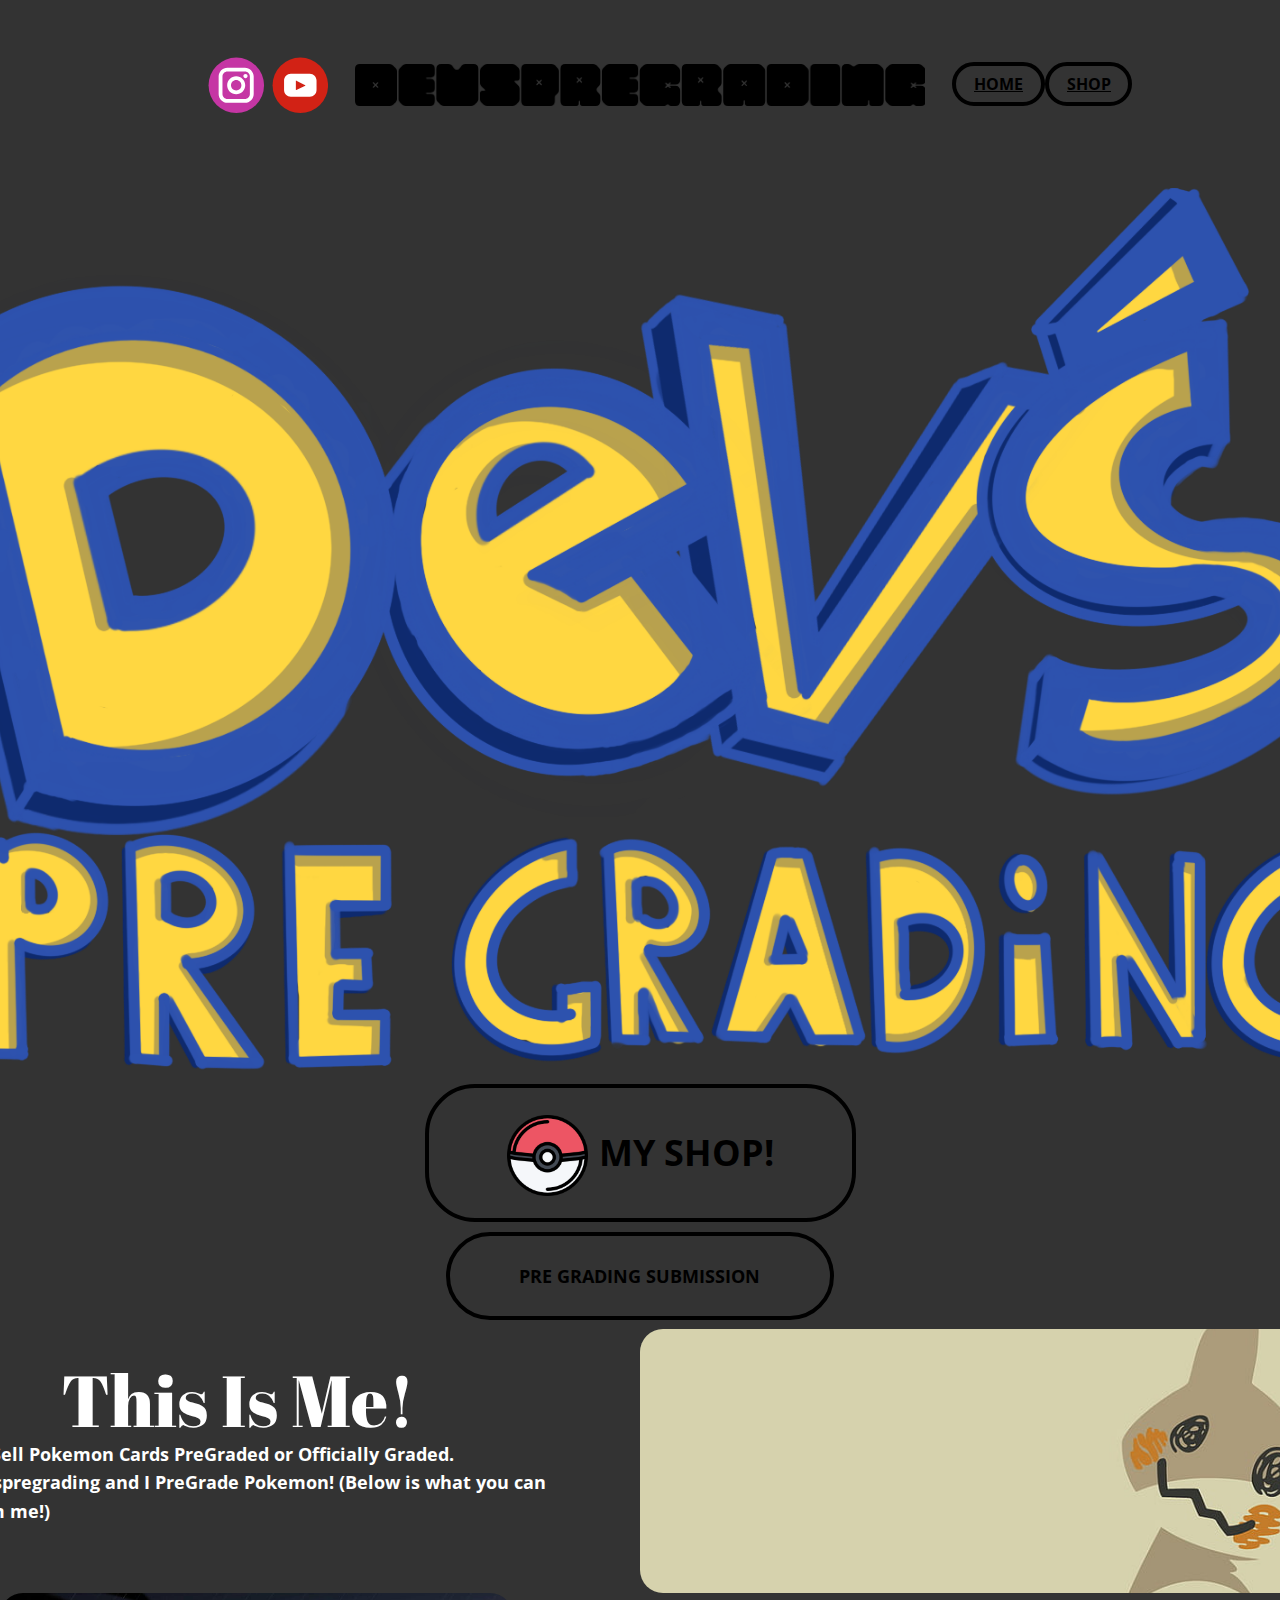
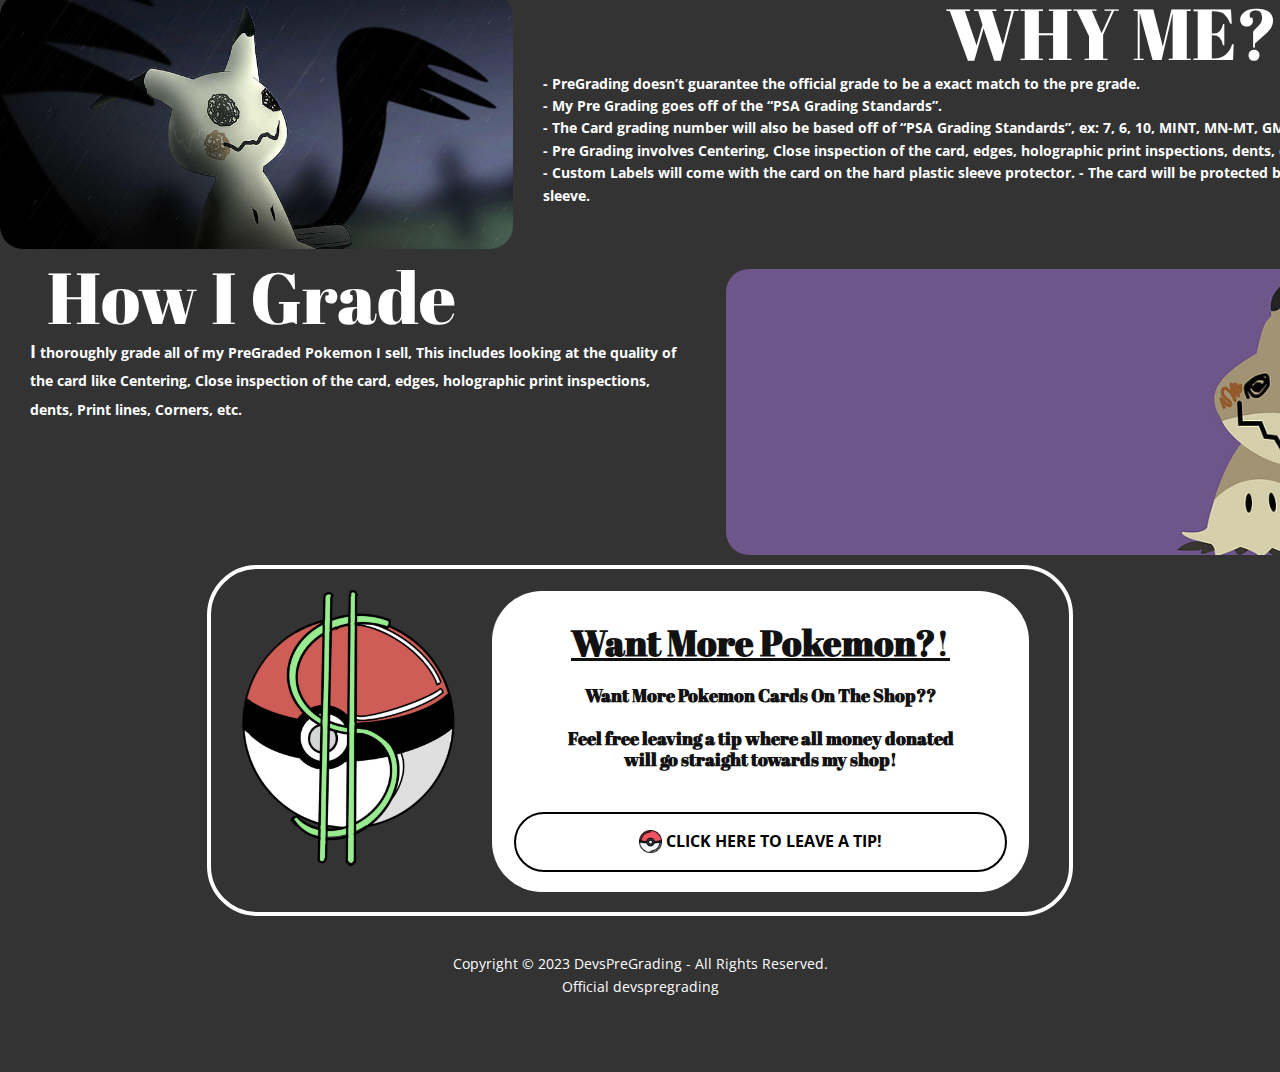
==== commit 70024ef0: "Add files via upload" ====
--- a/HOME.html
+++ b/HOME.html
@@ -32,7 +32,7 @@
     <meta property="og:description" content="">
     <meta property="og:type" content="website">
   <meta data-intl-tel-input-cdn-path="intlTelInput/"></head>
-  <body class="u-body u-overlap u-xl-mode" data-lang="en"><header class="u-clearfix u-header" id="sec-af65" data-animation-name="" data-animation-duration="0" data-animation-delay="0" data-animation-direction=""><div class="u-clearfix u-sheet u-valign-bottom-lg u-sheet-1">
+  <body class="u-body u-overlap u-xl-mode" data-lang="en"><header class="u-clearfix u-grey-80 u-header u-header" id="sec-af65" data-animation-name="" data-animation-duration="0" data-animation-delay="0" data-animation-direction=""><div class="u-clearfix u-sheet u-valign-bottom-lg u-sheet-1">
         <p class="u-text u-text-default u-text-1">
           <span style="font-weight: 700;"></span>
         </p>
@@ -81,7 +81,7 @@
       <div class="u-clearfix u-sheet u-valign-middle-lg u-valign-middle-xl u-sheet-1">
         <a href="SHOP.html" class="u-border-4 u-border-black u-border-hover-grey-15 u-btn u-btn-round u-button-style u-hover-white u-none u-radius-50 u-text-black u-text-hover-black u-btn-1" data-animation-out="0"><span class="u-file-icon u-icon u-icon-1"><img src="images/287221.png" alt=""></span>&nbsp;My SHOP!
         </a>
-        <a href="https://nicepage.com/c/sale-html-templates" class="u-border-4 u-border-black u-border-hover-palette-1-base u-btn u-btn-round u-button-style u-hover-palette-2-base u-none u-radius-50 u-text-black u-text-hover-white u-btn-2">PRE GRADING SUBMISSION</a>
+        <a href="PreGradeSubmition.html" class="u-border-4 u-border-black u-border-hover-palette-1-base u-btn u-btn-round u-button-style u-hover-palette-2-base u-none u-radius-50 u-text-black u-text-hover-white u-btn-2">PRE GRADING SUBMISSION</a>
       </div>
     </section>
     <section class="u-clearfix u-grey-80 u-section-3" id="sec-2ca6">
--- a/nicepage.css
+++ b/nicepage.css
@@ -41562,6 +41562,10 @@
 
 
 /*end-variables sitestylecss*/
+ .u-header {
+  background-image: none;
+}
+
 .u-header .u-sheet-1 {
   min-height: 188px;
 }
@@ -41696,10 +41700,6 @@
     margin-right: initial;
     margin-left: initial;
   }
-
-  .u-header .u-social-icons-1 {
-    margin-top: 12px;
-  }
 }
  .u-footer {
   background-image: none;
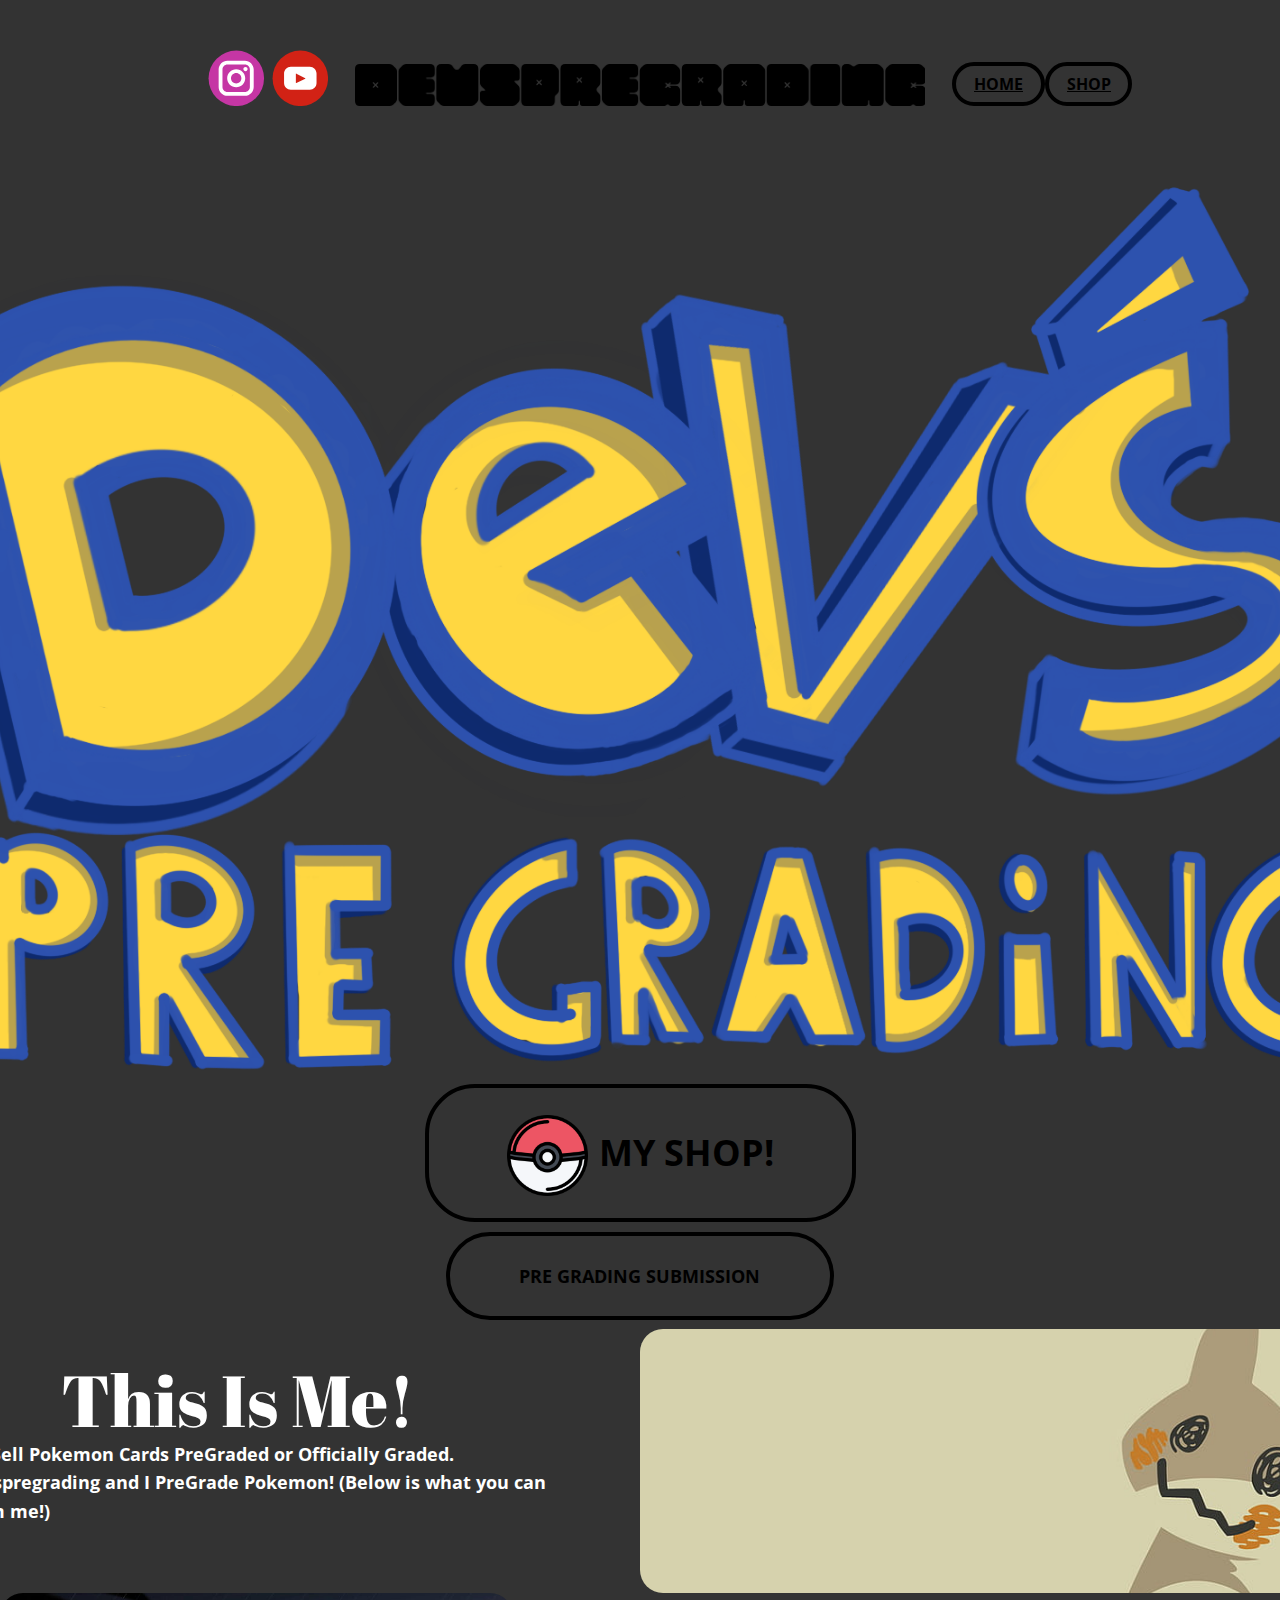
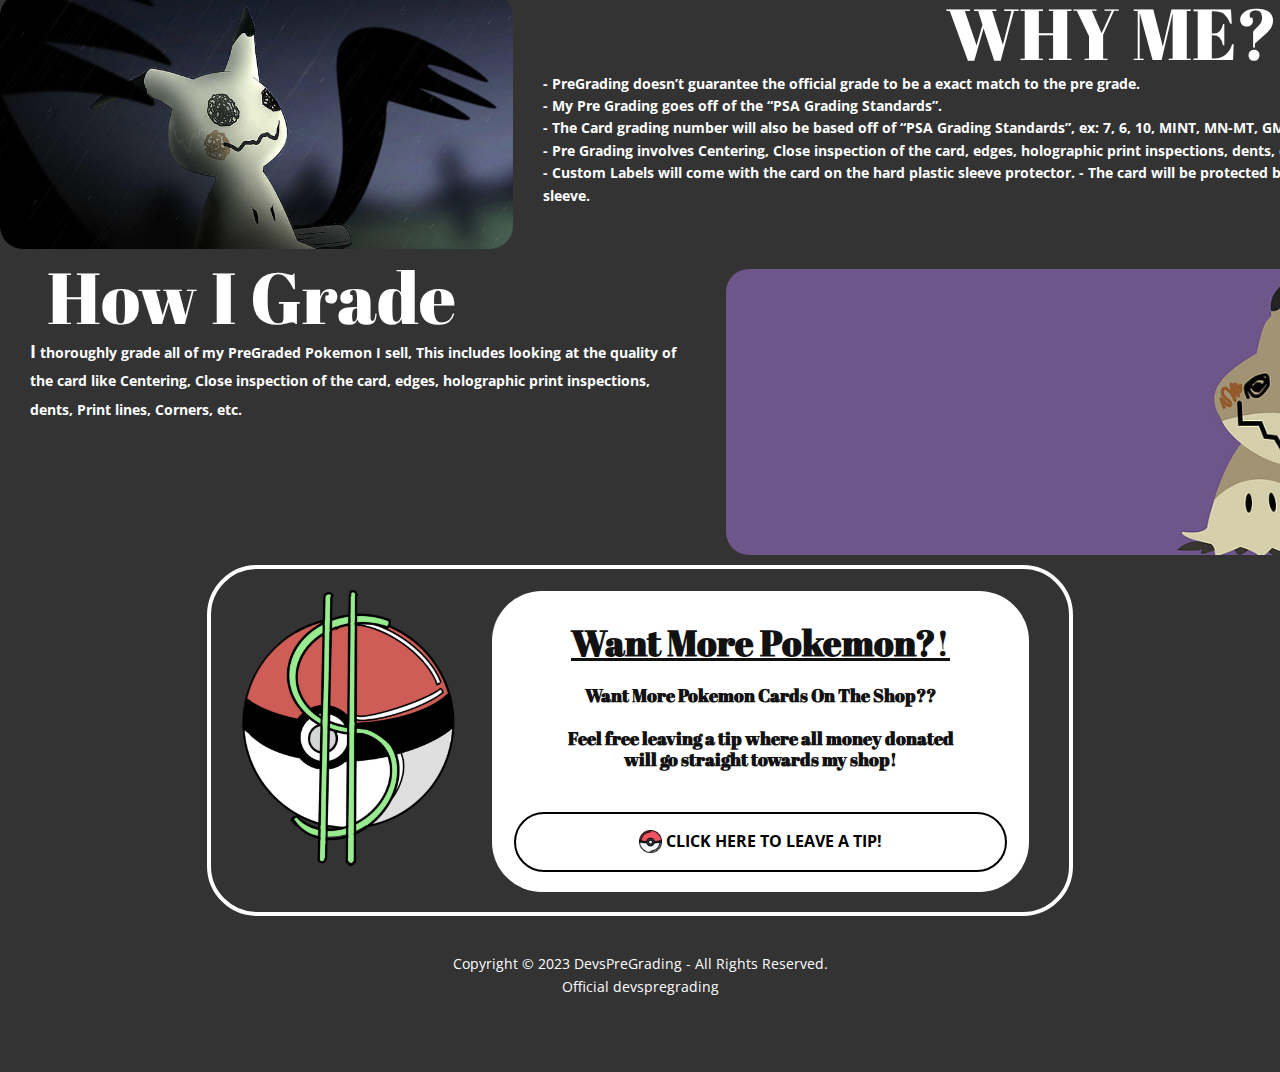
==== commit 808badd9: "Add files via upload" ====
--- a/HOME.html
+++ b/HOME.html
@@ -73,7 +73,7 @@
         </div>
       </div></header>
     <section class="skrollable u-clearfix u-grey-80 u-parallax u-section-1" id="sec-ea19">
-      <div class="u-clearfix u-sheet u-valign-bottom-sm u-sheet-1">
+      <div class="u-clearfix u-sheet u-sheet-1">
         <img class="u-expanded-width-lg u-expanded-width-sm u-expanded-width-xs u-image u-image-contain u-image-default u-image-1" src="images/Untitled_Artwork1.png" alt="" data-image-width="1658" data-image-height="1001">
       </div>
     </section>
--- a/nicepage.css
+++ b/nicepage.css
@@ -41567,7 +41567,7 @@
 }
 
 .u-header .u-sheet-1 {
-  min-height: 188px;
+  min-height: 182px;
 }
 
 .u-header .u-text-1 {
@@ -41599,8 +41599,9 @@
 .u-header .u-social-icons-1 {
   min-height: 16px;
   width: 120px;
-  min-width: 42px;
-  margin: -49px auto 1px 138px;
+  min-width: 39px;
+  height: 56px;
+  margin: -56px auto 0 138px;
 }
 
 .u-header .u-icon-1 {
@@ -41623,8 +41624,8 @@
   }
 
   .u-header .u-social-icons-1 {
+    min-width: 42px;
     margin-top: -49px;
-    margin-bottom: 0;
     margin-left: 59px;
   }
 }
@@ -41657,7 +41658,7 @@
 }
 @media (max-width: 767px) {
   .u-header .u-sheet-1 {
-    min-height: 321px;
+    min-height: 170px;
   }
 
   .u-header .u-text-1 {
@@ -41678,14 +41679,14 @@
   }
 
   .u-header .u-social-icons-1 {
-    margin-top: 12px;
-    margin-bottom: 60px;
+    margin-top: 1px;
+    margin-bottom: 1px;
     margin-left: 0;
   }
 }
 @media (max-width: 575px) {
   .u-header .u-sheet-1 {
-    min-height: 306px;
+    min-height: 158px;
   }
 
   .u-header .u-menu-1 {
--- a/HOME.css
+++ b/HOME.css
@@ -43,12 +43,12 @@
 
 @media (max-width: 767px) {
   .u-section-1 .u-sheet-1 {
-    min-height: 331px;
+    min-height: 368px;
   }
 
   .u-section-1 .u-image-1 {
     height: 201px;
-    margin-top: 120px;
+    margin-top: 177px;
     margin-right: initial;
     margin-left: initial;
     width: auto;
